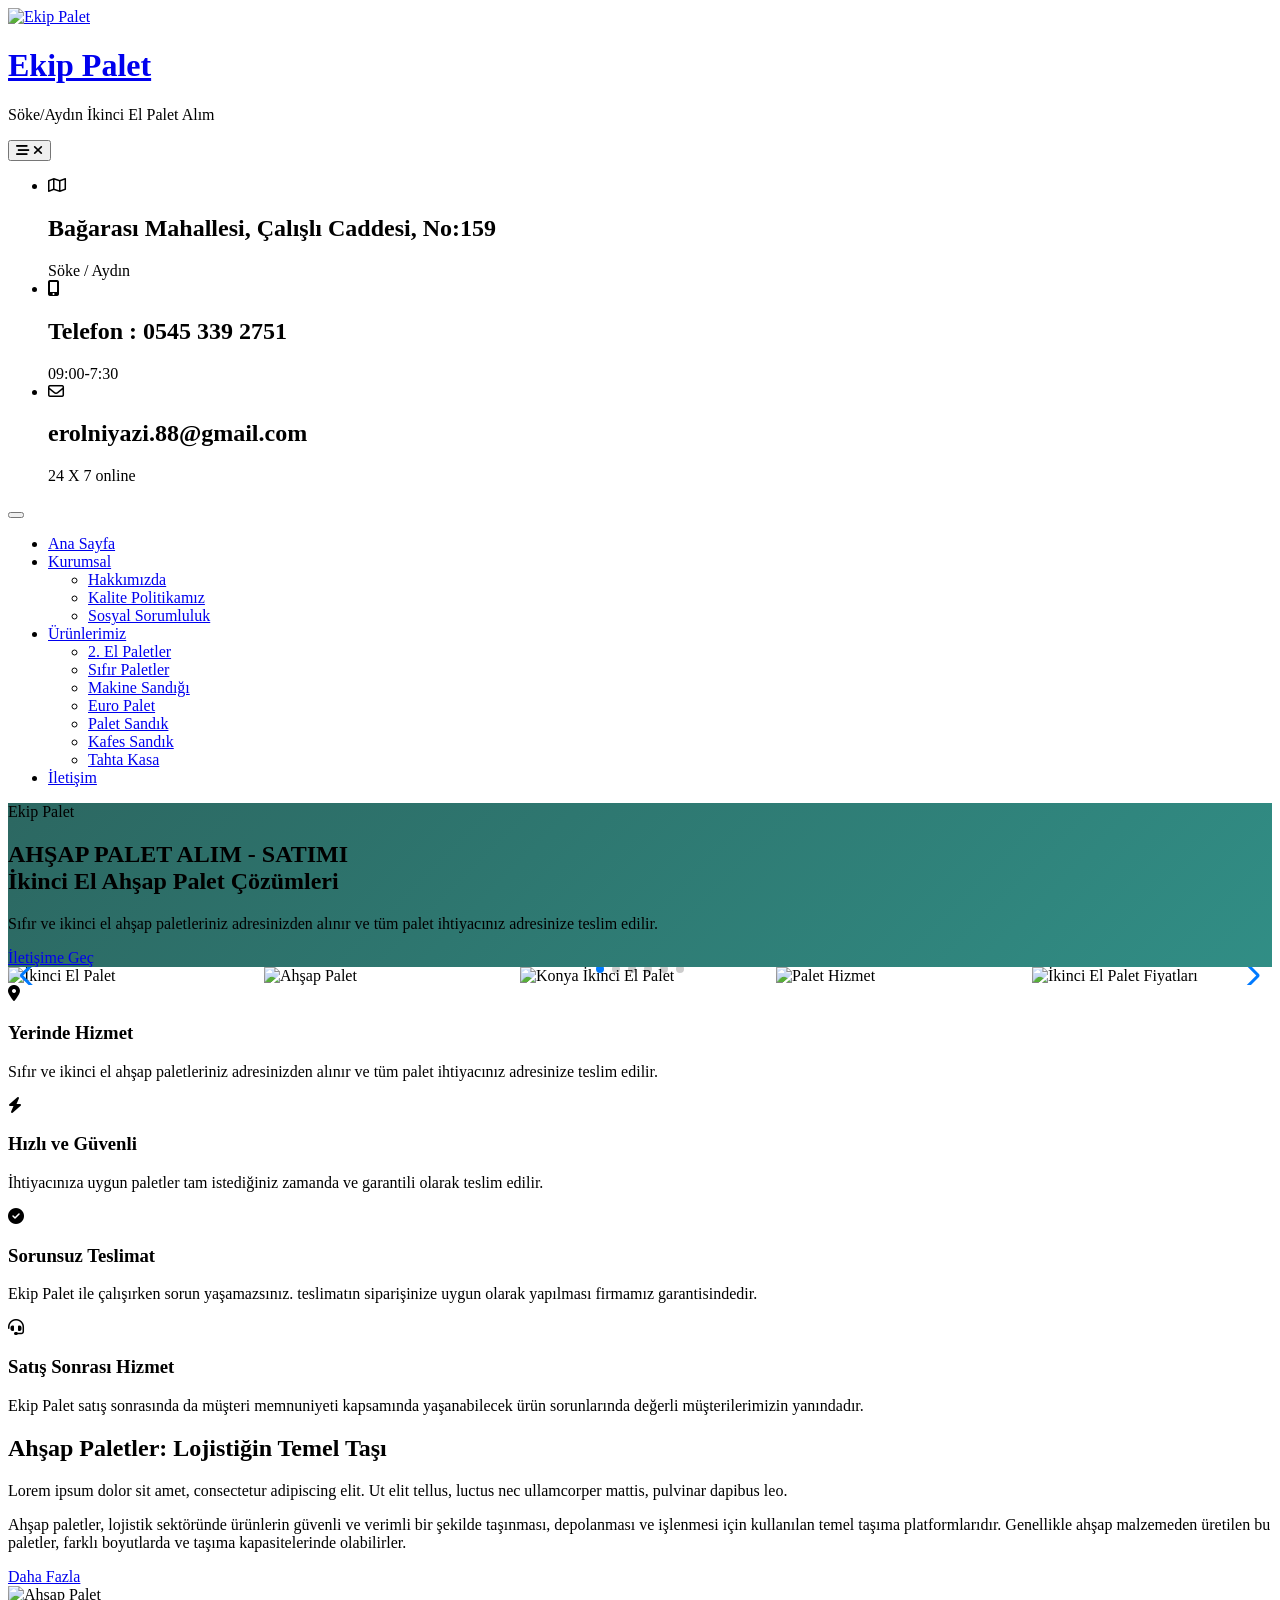
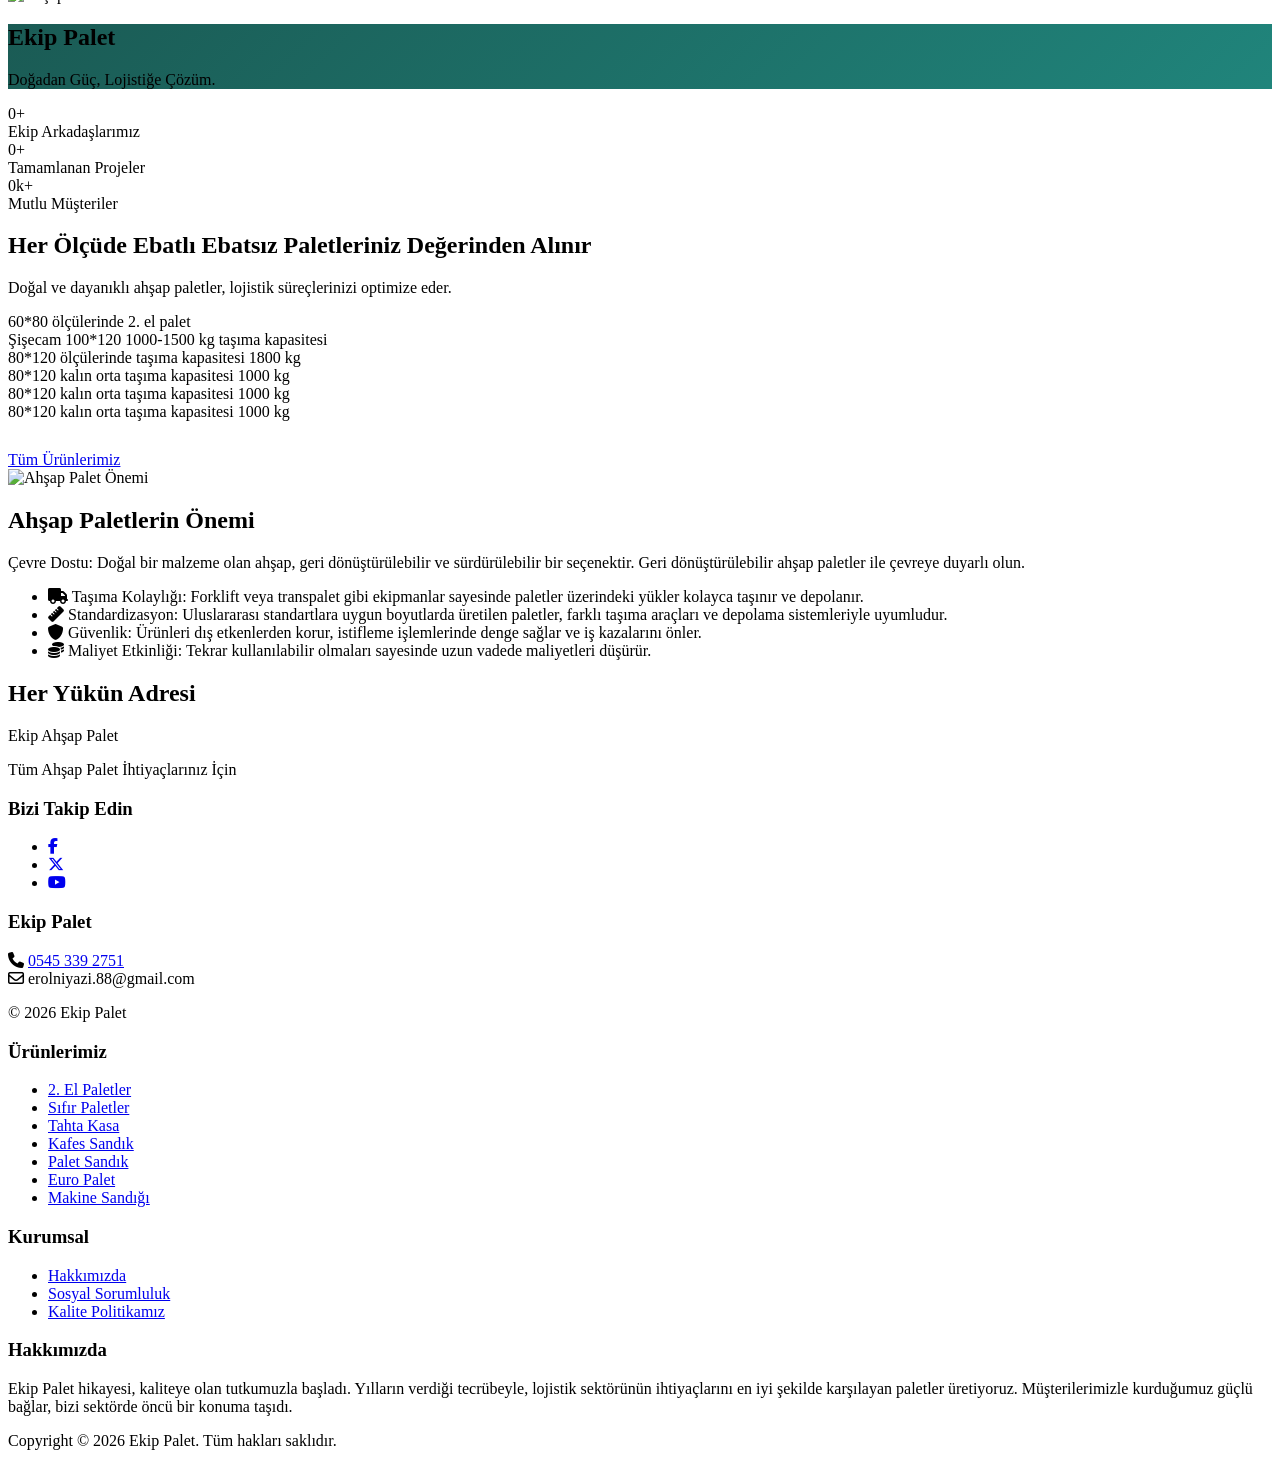
==== index.html @ 58df59f7 "Initial commit - Ekip Palet website" ====
<!DOCTYPE html>
<html lang="tr">
<head>
  <meta charset="UTF-8">
  <meta name="viewport" content="width=device-width, initial-scale=1">
  <base href="/legalpalet/">
  <title>Ahşap Palet Alımı - Ekip Palet</title>
  <meta name="description" content="Ekip Palet AHŞAP PALET ALIM - SATIMI İkinci El Ahşap Palet Çözümleri Yerinde Hizmet Sıfır ve ikinci el ahşap paletleriniz adresinizden alınır ve tüm palet ihtiyacınız adresinize teslim edilir">
  <meta name="keywords" content="palet, ahşap palet, ikinci el palet, palet alım, palet satım, Aydın palet, ekip palet">
  <meta name="robots" content="index, follow">
  <link rel="canonical" href="https://www.legalpalet.com/">
  <meta property="og:locale" content="tr_TR">
  <meta property="og:type" content="website">
  <meta property="og:title" content="Ahşap Palet Alımı - Ekip Palet">
  <meta property="og:description" content="Ekip Palet AHŞAP PALET ALIM - SATIMI İkinci El Ahşap Palet Çözümleri, Söke/Aydın'da sıfır ve ikinci el ahşap palet alım satımı.">
  <meta property="og:url" content="https://www.legalpalet.com/">
  <meta property="og:site_name" content="Ekip Palet">
  <meta property="og:image" content="https://www.legalpalet.com/wp-content/uploads/2024/10/legal-palet-logo.png">
  <meta property="og:image:width" content="514">
  <meta property="og:image:height" content="275">
  <meta name="twitter:card" content="summary_large_image">
  <meta name="twitter:title" content="Ahşap Palet Alımı - Ekip Palet">
  <meta name="twitter:description" content="Söke/Aydın'da ikinci el ve sıfır ahşap palet alım satımı.">
  <meta name="twitter:image" content="https://www.legalpalet.com/wp-content/uploads/2024/10/legal-palet-logo.png">
  <link rel="icon" type="image/png" href="assets/images/cropped-legal-palet-logo-1.png">
  <script type="application/ld+json">
  {
    "@context": "https://schema.org",
    "@type": "WebPage",
    "name": "Ahşap Palet Alımı - Ekip Palet",
    "description": "Ekip Palet AHŞAP PALET ALIM - SATIMI İkinci El Ahşap Palet Çözümleri.",
    "publisher": {
      "@type": "Organization",
      "name": "Ekip Palet",
      "url": "https://www.legalpalet.com",
      "logo": {
        "@type": "ImageObject",
        "url": "https://www.legalpalet.com/wp-content/uploads/2024/10/legal-palet-logo.png"
      }
    }
  }
  </script>
  <link rel="preconnect" href="https://fonts.googleapis.com">
  <link rel="preconnect" href="https://fonts.gstatic.com" crossorigin>
  <link href="https://fonts.googleapis.com/css2?family=Poppins:wght@300;400;500;600;700&display=swap" rel="stylesheet">
  <link rel="stylesheet" href="https://cdnjs.cloudflare.com/ajax/libs/font-awesome/6.5.2/css/all.min.css">
  <link rel="stylesheet" href="https://cdn.jsdelivr.net/npm/swiper@11/swiper-bundle.min.css">
  <link rel="stylesheet" href="assets/css/style.css">
</head>
<body>
<div id="page">

  <header id="masthead">
    <div class="header-top">
      <div class="wrapper">
        <div class="site-branding">
          <div class="site-logo">
            <a href="index.html"><img src="assets/images/legal-palet-logo.png" alt="Ekip Palet"></a>
          </div>
          <div id="site-identity">
            <h1 class="site-title"><a href="index.html">Ekip Palet</a></h1>
            <p class="site-description">Söke/Aydın İkinci El Palet Alım</p>
          </div>
        </div>
        <div class="site-contact-details clear">
          <button type="button" class="top-header-menu-toggle">
            <i class="fa-solid fa-bars-staggered open-icon"></i>
            <i class="fa-solid fa-xmark close-icon"></i>
          </button>
          <ul>
            <li>
              <i class="fa-regular fa-map"></i>
              <div class="list-details">
                <h2>Bağarası Mahallesi, Çalışlı Caddesi, No:159</h2>
                <span>Söke / Aydın</span>
              </div>
            </li>
            <li>
              <i class="fa-solid fa-mobile-screen-button"></i>
              <div class="list-details">
                <h2><a href="tel:05453392751" style="color:inherit;text-decoration:none">Telefon : 0545 339 2751</a></h2>
                <span>09:00-7:30</span>
              </div>
            </li>
            <li>
              <i class="fa-regular fa-envelope"></i>
              <div class="list-details">
                <h2>erolniyazi.88@gmail.com</h2>
                <span>24 X 7 online</span>
              </div>
            </li>
          </ul>
        </div>
      </div>
    </div>
    <div class="header-bottom">
      <div class="wrapper">
        <nav id="site-navigation" class="main-navigation">
          <button type="button" class="menu-toggle"><span></span></button>
          <ul class="nav-menu">
            <li class="current-menu-item"><a href="index.html">Ana Sayfa</a></li>
            <li class="menu-item-has-children"><a href="#">Kurumsal</a>
              <ul class="sub-menu">
                <li><a href="hakkimizda.html">Hakkımızda</a></li>
                <li><a href="kalite-politikamiz.html">Kalite Politikamız</a></li>
                <li><a href="sosyal-sorumluluk.html">Sosyal Sorumluluk</a></li>
              </ul>
            </li>
            <li class="menu-item-has-children"><a href="#">Ürünlerimiz</a>
              <ul class="sub-menu">
                <li><a href="2-el-paletler.html">2. El Paletler</a></li>
                <li><a href="sifir-paletler.html">Sıfır Paletler</a></li>
                <li><a href="makine-sandigi.html">Makine Sandığı</a></li>
                <li><a href="euro-palet.html">Euro Palet</a></li>
                <li><a href="palet-sandik.html">Palet Sandık</a></li>
                <li><a href="kafes-sandik.html">Kafes Sandık</a></li>
                <li><a href="tahta-kasa.html">Tahta Kasa</a></li>
              </ul>
            </li>
            <li><a href="iletisim.html">İletişim</a></li>
          </ul>
        </nav>
      </div>
    </div>
  </header>

  <div id="content" class="site-content">

    <!-- HERO -->
    <section class="hero-section" style="background:linear-gradient(135deg, rgba(7,77,70,0.85), rgba(13,122,112,0.85)), url(assets/images/asasa.jpeg) center/cover no-repeat">
      <div class="wrapper">
        <p class="hero-subtitle">Ekip Palet</p>
        <h1 class="hero-title">AHŞAP PALET ALIM - SATIMI<br>İkinci El Ahşap Palet Çözümleri</h1>
        <p class="hero-desc">Sıfır ve ikinci el ahşap paletleriniz adresinizden alınır ve tüm palet ihtiyacınız adresinize teslim edilir.</p>
        <a href="iletisim.html" class="btn">İletişime Geç</a>
      </div>
    </section>

    <!-- PRODUCT SLIDER -->
    <section class="product-slider-section">
      <div class="wrapper">
        <div class="swiper product-swiper">
          <div class="swiper-wrapper">
            <div class="swiper-slide"><img src="assets/images/ikinci-el-palet-nedir-1-removebg-preview.png" alt="İkinci El Palet"></div>
            <div class="swiper-slide"><img src="assets/images/images-removebg-preview.png" alt="Ahşap Palet"></div>
            <div class="swiper-slide"><img src="assets/images/konya-ikinci-el-palet-removebg-preview-300x240.png" alt="Konya İkinci El Palet"></div>
            <div class="swiper-slide"><img src="assets/images/services_banner_2255129358-removebg-preview-300x200.png" alt="Palet Hizmet"></div>
            <div class="swiper-slide"><img src="assets/images/ikinci-el-palet-fiyatlari-izmir-removebg-preview-300x246.png" alt="İkinci El Palet Fiyatları"></div>
            <div class="swiper-slide"><img src="assets/images/unnamed-removebg-preview-300x183.png" alt="Palet"></div>
          </div>
          <div class="swiper-button-next"></div>
          <div class="swiper-button-prev"></div>
          <div class="swiper-pagination"></div>
        </div>
      </div>
    </section>

    <!-- FEATURES -->
    <section class="features">
      <div class="wrapper">
        <div class="grid">
          <div class="feature-card">
            <div class="icon"><i class="fa-solid fa-location-dot"></i></div>
            <h3>Yerinde Hizmet</h3>
            <p>Sıfır ve ikinci el ahşap paletleriniz adresinizden alınır ve tüm palet ihtiyacınız adresinize teslim edilir.</p>
          </div>
          <div class="feature-card">
            <div class="icon"><i class="fa-solid fa-bolt"></i></div>
            <h3>Hızlı ve Güvenli</h3>
            <p>İhtiyacınıza uygun paletler tam istediğiniz zamanda ve garantili olarak teslim edilir.</p>
          </div>
          <div class="feature-card">
            <div class="icon"><i class="fa-solid fa-circle-check"></i></div>
            <h3>Sorunsuz Teslimat</h3>
            <p>Ekip Palet ile çalışırken sorun yaşamazsınız. teslimatın siparişinize uygun olarak yapılması firmamız garantisindedir.</p>
          </div>
          <div class="feature-card">
            <div class="icon"><i class="fa-solid fa-headset"></i></div>
            <h3>Satış Sonrası Hizmet</h3>
            <p>Ekip Palet satış sonrasında da müşteri memnuniyeti kapsamında yaşanabilecek ürün sorunlarında değerli müşterilerimizin yanındadır.</p>
          </div>
        </div>
      </div>
    </section>

    <!-- ABOUT -->
    <section class="about-section">
      <div class="wrapper">
        <div class="flex">
          <div class="col">
            <h2>Ahşap Paletler: <span>Lojistiğin Temel Taşı</span></h2>
            <p>Lorem ipsum dolor sit amet, consectetur adipiscing elit. Ut elit tellus, luctus nec ullamcorper mattis, pulvinar dapibus leo.</p>
            <p>Ahşap paletler, lojistik sektöründe ürünlerin güvenli ve verimli bir şekilde taşınması, depolanması ve işlenmesi için kullanılan temel taşıma platformlarıdır. Genellikle ahşap malzemeden üretilen bu paletler, farklı boyutlarda ve taşıma kapasitelerinde olabilirler.</p>
            <a href="hakkimizda.html" class="btn">Daha Fazla</a>
          </div>
          <div class="col">
            <img src="assets/images/ikinci-el-palet-nedir-1-removebg-preview.png" alt="Ahşap Palet">
          </div>
        </div>
      </div>
    </section>

    <!-- TAGLINE -->
    <section class="tagline-section" style="background:linear-gradient(135deg, rgba(7,77,70,0.92), rgba(13,122,112,0.92)), url(assets/images/WhatsApp-Gorsel-2024-10-21-saat-13.56.43_0968b7d4.jpg) center/cover no-repeat;background-blend-mode:overlay">
      <div class="wrapper">
        <h2>Ekip Palet</h2>
        <p>Doğadan Güç, Lojistiğe Çözüm.</p>
      </div>
    </section>

    <!-- COUNTERS -->
    <section class="counters">
      <div class="wrapper">
        <div class="grid">
          <div class="counter-item">
            <div class="number"><span class="counter-number" data-target="50" data-suffix="+">0+</span></div>
            <div class="label">Ekip Arkadaşlarımız</div>
          </div>
          <div class="counter-item">
            <div class="number"><span class="counter-number" data-target="500" data-suffix="+">0+</span></div>
            <div class="label">Tamamlanan Projeler</div>
          </div>
          <div class="counter-item">
            <div class="number"><span class="counter-number" data-target="10" data-suffix="k+">0k+</span></div>
            <div class="label">Mutlu Müşteriler</div>
          </div>
        </div>
      </div>
    </section>

    <!-- PRODUCTS -->
    <section class="products-section">
      <div class="wrapper">
        <h2>Her Ölçüde Ebatlı Ebatsız Paletleriniz Değerinden Alınır</h2>
        <p class="subtitle">Doğal ve dayanıklı ahşap paletler, lojistik süreçlerinizi optimize eder.</p>
        <div class="image-accordion">
          <div class="accordion-item active" style="background-image:url(assets/images/palet-5.jpg)" onclick="accordionClick(this)">
            <div class="overlay"></div>
            <div class="title">60*80 ölçülerinde 2. el palet</div>
          </div>
          <div class="accordion-item" style="background-image:url(assets/images/palet-2.jpg)" onclick="accordionClick(this)">
            <div class="overlay"></div>
            <div class="title">Şişecam 100*120 1000-1500 kg taşıma kapasitesi</div>
          </div>
          <div class="accordion-item" style="background-image:url(assets/images/palet-7.jpg)" onclick="accordionClick(this)">
            <div class="overlay"></div>
            <div class="title">80*120 ölçülerinde taşıma kapasitesi 1800 kg</div>
          </div>
        </div>
        <div class="image-accordion">
          <div class="accordion-item active" style="background-image:url(assets/images/palet-4.jpg)" onclick="accordionClick(this)">
            <div class="overlay"></div>
            <div class="title">80*120 kalın orta taşıma kapasitesi 1000 kg</div>
          </div>
          <div class="accordion-item" style="background-image:url(assets/images/palet-3.jpg)" onclick="accordionClick(this)">
            <div class="overlay"></div>
            <div class="title">80*120 kalın orta taşıma kapasitesi 1000 kg</div>
          </div>
          <div class="accordion-item" style="background-image:url(assets/images/palet-5.jpg)" onclick="accordionClick(this)">
            <div class="overlay"></div>
            <div class="title">80*120 kalın orta taşıma kapasitesi 1000 kg</div>
          </div>
        </div>
        <div class="image-accordion">
          <div class="accordion-item active" style="background-image:url(assets/images/palet-13.jpg)" onclick="accordionClick(this)">
            <div class="overlay"></div>
            <div class="title"></div>
          </div>
        </div>
        <div class="image-accordion">
          <div class="accordion-item active" style="background-image:url(assets/images/palet-9.jpg)" onclick="accordionClick(this)">
            <div class="overlay"></div>
            <div class="title"></div>
          </div>
        </div>
        <div class="image-accordion">
          <div class="accordion-item active" style="background-image:url(assets/images/palet-11.jpg)" onclick="accordionClick(this)">
            <div class="overlay"></div>
            <div class="title"></div>
          </div>
        </div>
        <div class="image-accordion">
          <div class="accordion-item active" style="background-image:url(assets/images/palet-8.jpg)" onclick="accordionClick(this)">
            <div class="overlay"></div>
            <div class="title"></div>
          </div>
        </div>
        <div class="more-link" style="margin-top:30px"><a href="2-el-paletler.html" class="btn">Tüm Ürünlerimiz</a></div>
      </div>
    </section>

    <!-- IMPORTANCE -->
    <section class="importance">
      <div class="wrapper">
        <div class="flex">
          <div class="col">
            <img src="assets/images/images-removebg-preview.png" alt="Ahşap Palet Önemi">
          </div>
          <div class="col">
            <h2>Ahşap Paletlerin Önemi</h2>
            <p>Çevre Dostu: Doğal bir malzeme olan ahşap, geri dönüştürülebilir ve sürdürülebilir bir seçenektir. Geri dönüştürülebilir ahşap paletler ile çevreye duyarlı olun.</p>
            <ul>
              <li><i class="fa-solid fa-truck"></i> Taşıma Kolaylığı: Forklift veya transpalet gibi ekipmanlar sayesinde paletler üzerindeki yükler kolayca taşınır ve depolanır.</li>
              <li><i class="fa-solid fa-ruler"></i> Standardizasyon: Uluslararası standartlara uygun boyutlarda üretilen paletler, farklı taşıma araçları ve depolama sistemleriyle uyumludur.</li>
              <li><i class="fa-solid fa-shield"></i> Güvenlik: Ürünleri dış etkenlerden korur, istifleme işlemlerinde denge sağlar ve iş kazalarını önler.</li>
              <li><i class="fa-solid fa-coins"></i> Maliyet Etkinliği: Tekrar kullanılabilir olmaları sayesinde uzun vadede maliyetleri düşürür.</li>
            </ul>
          </div>
        </div>
      </div>
    </section>

    <!-- CTA -->
    <section class="cta-section">
      <div class="wrapper">
        <h2>Her Yükün Adresi</h2>
        <p>Ekip Ahşap Palet</p>
        <p>Tüm Ahşap Palet İhtiyaçlarınız İçin</p>
      </div>
    </section>

    <!-- SOCIAL -->
    <section class="social-section">
      <div class="wrapper">
        <h3>Bizi Takip Edin</h3>
        <ul class="social-icons">
          <li><a href="https://www.facebook.com" target="_blank" rel="noopener"><i class="fa-brands fa-facebook-f"></i></a></li>
          <li><a href="https://www.twitter.com" target="_blank" rel="noopener"><i class="fa-brands fa-x-twitter"></i></a></li>
          <li><a href="https://www.youtube.com" target="_blank" rel="noopener"><i class="fa-brands fa-youtube"></i></a></li>
        </ul>
      </div>
    </section>

  </div>

  <footer class="site-footer">
    <div class="footer-widgets">
      <div class="wrapper">
        <div class="grid">
          <div class="footer-widget">
            <h3>Ekip Palet</h3>
            <div class="contact-item"><i class="fa-solid fa-phone"></i> <a href="tel:05453392751"><span>0545 339 2751</span></a></div>
            <div class="contact-item"><i class="fa-regular fa-envelope"></i> <span>erolniyazi.88@gmail.com</span></div>
            <p>&copy; 2026 Ekip Palet</p>
          </div>
          <div class="footer-widget">
            <h3>Ürünlerimiz</h3>
            <ul>
              <li><a href="2-el-paletler.html">2. El Paletler</a></li>
              <li><a href="sifir-paletler.html">Sıfır Paletler</a></li>
              <li><a href="tahta-kasa.html">Tahta Kasa</a></li>
              <li><a href="kafes-sandik.html">Kafes Sandık</a></li>
              <li><a href="palet-sandik.html">Palet Sandık</a></li>
              <li><a href="euro-palet.html">Euro Palet</a></li>
              <li><a href="makine-sandigi.html">Makine Sandığı</a></li>
            </ul>
          </div>
          <div class="footer-widget">
            <h3>Kurumsal</h3>
            <ul>
              <li><a href="hakkimizda.html">Hakkımızda</a></li>
              <li><a href="sosyal-sorumluluk.html">Sosyal Sorumluluk</a></li>
              <li><a href="kalite-politikamiz.html">Kalite Politikamız</a></li>
            </ul>
          </div>
          <div class="footer-widget">
            <h3>Hakkımızda</h3>
            <p>Ekip Palet hikayesi, kaliteye olan tutkumuzla başladı. Yılların verdiği tecrübeyle, lojistik sektörünün ihtiyaçlarını en iyi şekilde karşılayan paletler üretiyoruz. Müşterilerimizle kurduğumuz güçlü bağlar, bizi sektörde öncü bir konuma taşıdı.</p>
          </div>
        </div>
      </div>
    </div>
    <div class="site-info">
      <div class="wrapper">
        Copyright &copy; 2026 Ekip Palet. Tüm hakları saklıdır.
      </div>
    </div>
  </footer>

</div>
<script src="assets/js/main.js"></script>
<script src="https://cdn.jsdelivr.net/npm/swiper@11/swiper-bundle.min.js"></script>
<script>document.addEventListener('DOMContentLoaded',function(){new Swiper('.product-swiper',{slidesPerView:2,spaceBetween:16,loop:true,autoplay:{delay:3000,disableOnInteraction:false,stopOnLastSlide:false},speed:600,pagination:{el:'.swiper-pagination',clickable:true},navigation:{nextEl:'.swiper-button-next',prevEl:'.swiper-button-prev'},breakpoints:{640:{slidesPerView:4},1024:{slidesPerView:5}}})});</script>
</body>
</html>
---- assets/css/style.css ----
*{margin:0;padding:0;box-sizing:border-box}
html{font-family:sans-serif;-webkit-text-size-adjust:100%;-ms-text-size-adjust:100%}
body{margin:0;font-family:'Poppins',sans-serif;font-weight:400;background:#fff;overflow-x:hidden;color:#6f7380;font-size:14px;line-height:26px;word-wrap:break-word}
#page{overflow-x:hidden}
a{color:#F8BB23;text-decoration:underline;background-color:transparent}
a:hover,a:focus,a:active{color:#000}
img{max-width:100%;height:auto;vertical-align:middle;border:0}
h1,h2,h3,h4,h5,h6{clear:both;color:#000;margin:16px 0;line-height:1.3;font-weight:400;font-family:'Poppins',sans-serif}
h1{font-size:52px}h2{font-size:42px}h3{font-size:26px}h4{font-size:20px}h5{font-size:18px}h6{font-size:14px}
p{margin:0 0 1em}p:last-child{margin-bottom:0}
ul,ol{margin:0;padding-left:1.5em}
li>ul,li>ol{margin-bottom:0;margin-left:.5em}
button,input[type="button"],input[type="reset"],input[type="submit"]{color:#fff;display:inline-block;font-weight:bold;padding:9px 25px;position:relative;background-color:#F8BB23;border:2px solid #F8BB23;border-radius:3px;transition:all .3s ease-in-out;cursor:pointer}
button:hover,input[type="button"]:hover,input[type="reset"]:hover,input[type="submit"]:hover{color:#fff;background-color:#000;border-color:#000}
.wrapper{width:100%;max-width:1200px;margin:0 auto;padding-left:20px;padding-right:20px}
.clear:before,.clear:after,.wrapper:before,.wrapper:after{content:"";display:table;table-layout:fixed}
.clear:after,.wrapper:after{clear:both}
.btn{color:#fff;display:inline-block;font-weight:bold;padding:9px 25px;position:relative;background-color:#F8BB23;border:2px solid #F8BB23;border-radius:3px;transition:all .3s ease-in-out;text-decoration:none}
.btn:hover,.btn:focus{color:#fff;background-color:#000;border-color:#000}
.section-header{text-align:center;max-width:700px;margin:0 auto 50px}
.section-title{margin-bottom:0;color:#F8BB23;font-weight:bold;font-size:32px;position:relative;display:inline-block}
.section-subtitle{font-size:14px;color:#F8BB23;font-weight:bold;margin:0}

/* HEADER */
#masthead{position:relative;z-index:3000;background-color:#fff;transition:all .3s ease-in-out}
#masthead .header-top{padding:20px 0}
#masthead .site-branding{display:flex;align-items:center;min-height:67px}
.site-logo,#site-identity{display:inline-block;vertical-align:middle}
.site-logo a{display:block;margin-right:15px}
.site-logo img{max-height:60px;width:auto}
.site-title{font-size:26px;margin:0;font-weight:600;line-height:1.3}
.site-title a{color:#F8BB23;text-decoration:none}
.site-title a:hover,.site-title a:focus{color:#000}
.site-description{margin:0;color:#000}
#masthead a{text-decoration:none}
#masthead .site-contact-details ul{padding:25px;list-style:none;box-shadow:0 0 20px rgba(0,0,0,.06);margin-top:25px;display:none}
#masthead .site-contact-details.active ul{display:block}
#masthead .site-contact-details li{margin-bottom:15px;display:flex;align-items:center}
#masthead .site-contact-details li:last-child{margin-bottom:0}
#masthead .site-contact-details i{color:#666;font-size:30px;margin-right:15px;width:30px;text-align:center}
#masthead .site-contact-details h2{color:#666;font-size:14px;font-weight:600;margin:0}
#masthead .site-contact-details span{font-size:12px;color:#6f7380}
#masthead .top-header-menu-toggle{background-color:transparent;border-color:transparent;padding:10px 15px;position:absolute;top:25px;right:25px}
#masthead .top-header-menu-toggle i{margin-right:0}
#masthead .site-contact-details.active .top-header-menu-toggle .open-icon,
#masthead .top-header-menu-toggle .close-icon{display:none}
#masthead .site-contact-details.active .top-header-menu-toggle .close-icon{display:block;font-size:26px}
#masthead .header-bottom{background-color:#0D7A70}
.main-navigation{display:block;position:relative}
.main-navigation ul{display:flex;list-style:none;margin:0;padding:0}
.main-navigation ul.nav-menu{background-color:#0D7A70}
.main-navigation li{position:relative}
.main-navigation a{color:#fff;display:block;font-weight:600;padding:15px 20px;text-decoration:none}
.main-navigation ul.nav-menu>li:hover>a,.main-navigation ul.nav-menu>li.focus>a{color:#F8BB23}
.main-navigation ul.nav-menu .current_page_item>a,
.main-navigation ul.nav-menu .current-menu-item>a,
.main-navigation ul.nav-menu .current_page_ancestor>a,
.main-navigation ul.nav-menu .current-menu-ancestor>a{color:#F8BB23}
.main-navigation ul ul{display:none;position:absolute;top:100%;left:0;z-index:99999;background-color:#0D7A70;min-width:225px}
.main-navigation ul li:hover>ul,.main-navigation ul li.focus>ul{display:block}
.main-navigation ul ul li{width:100%}
.main-navigation ul ul a{padding:10px 15px;font-weight:400;width:225px}
.main-navigation ul ul ul{left:100%;top:0}
.menu-item-has-children>a:after{content:"\f078";font-family:"Font Awesome 5 Free";font-weight:900;margin-left:8px;font-size:10px}
.menu-toggle{display:none}

/* HERO */
.hero-section{background:linear-gradient(135deg,#074D46,#0D7A70);padding:100px 0;text-align:center;position:relative;overflow:hidden}
.hero-section:before{content:'';position:absolute;top:0;left:0;right:0;bottom:0;background:url('data:image/svg+xml,<svg xmlns="http://www.w3.org/2000/svg" viewBox="0 0 1440 320"><path fill="rgba(255,255,255,0.03)" d="M0,96L48,112C96,128,192,160,288,186.7C384,213,480,235,576,213.3C672,192,768,128,864,128C960,128,1056,192,1152,208C1248,224,1344,192,1392,176L1440,160L1440,320L1392,320C1344,320,1248,320,1152,320C1056,320,960,320,864,320C768,320,672,320,576,320C480,320,384,320,288,320C192,320,96,320,48,320L0,320Z"/></svg>') no-repeat bottom;background-size:cover;opacity:.5}
.hero-section .wrapper{position:relative;z-index:1}
.hero-title{font-size:48px;color:#fff;font-weight:700;margin-bottom:15px;line-height:1.2}
.hero-subtitle{font-size:18px;color:#F8BB23;font-weight:600;margin-bottom:20px;text-transform:uppercase;letter-spacing:2px}
.hero-desc{color:#cbd5e1;font-size:16px;max-width:700px;margin:0 auto 30px}

/* FEATURES */
.features{padding:80px 0;background:#fff}
.features .grid{display:grid;grid-template-columns:repeat(4,1fr);gap:25px}
.feature-card{text-align:center;padding:35px 20px;border-radius:8px;transition:all .3s;border:1px solid #eee}
.feature-card:hover{box-shadow:0 10px 40px rgba(0,0,0,.08);border-color:#F8BB23;transform:translateY(-5px)}
.feature-card .icon{width:70px;height:70px;line-height:70px;border-radius:50%;background:#FFF3D6;color:#F8BB23;font-size:28px;margin:0 auto 18px}
.feature-card h3{font-size:18px;font-weight:600;color:#0D7A70;margin:0 0 8px}
.feature-card p{font-size:14px;color:#6f7380;margin:0}

/* ABOUT SECTION */
.about-section{padding:80px 0;background:#f8fafc}
.about-section .flex{display:flex;align-items:center;gap:50px}
.about-section .flex .col{flex:1}
.about-section h2{font-size:36px;font-weight:700;color:#0D7A70;margin:0 0 15px}
.about-section h2 span{color:#F8BB23}
.about-section p{color:#6f7380;margin-bottom:15px;font-size:15px}

/* TAGLINE */
.tagline-section{background:#0D7A70;padding:60px 0;text-align:center}
.tagline-section h2{color:#fff;font-size:36px;font-weight:700;margin:0 0 10px}
.tagline-section p{color:#F8BB23;font-size:16px;margin:0}

/* COUNTERS */
.counters{padding:80px 0;background:#fff}
.counters .grid{display:grid;grid-template-columns:repeat(3,1fr);gap:30px;text-align:center}
.counter-item .number{font-size:48px;font-weight:700;color:#F8BB23}
.counter-item .label{font-size:16px;color:#0D7A70;font-weight:600;margin-top:5px}

/* PRODUCTS */
.products-section{padding:80px 0;background:#f8fafc}
.products-section h2{text-align:center;font-size:36px;font-weight:700;color:#0D7A70;margin:0 0 8px}
.products-section .subtitle{text-align:center;color:#6f7380;margin-bottom:40px}
.product-grid{display:grid;grid-template-columns:repeat(auto-fill,minmax(250px,1fr));gap:20px}
.product-card{background:#fff;border-radius:8px;overflow:hidden;border:1px solid #eee;transition:all .3s}
.product-card:hover{box-shadow:0 10px 40px rgba(0,0,0,.08);border-color:#F8BB23;transform:translateY(-3px)}
.product-card .img-wrap{height:200px;display:flex;align-items:center;justify-content:center;padding:20px;background:#fff}
.product-card .img-wrap img{max-height:160px;object-fit:contain}
.product-card .info{padding:15px 20px 20px;text-align:center;border-top:1px solid #f0f0f0}
.product-card .info h3{font-size:15px;font-weight:600;color:#0D7A70;margin:0 0 4px}
.product-card .info p{font-size:13px;color:#6f7380;margin:0}
.products-section .more-link{text-align:center;margin-top:30px}

/* IMPORTANCE */
.importance{padding:80px 0;background:#fff}
.importance .flex{display:flex;align-items:center;gap:50px}
.importance .flex .col{flex:1}
.importance h2{font-size:36px;font-weight:700;color:#0D7A70;margin:0 0 15px}
.importance ul{list-style:none;padding:0}
.importance ul li{padding:10px 0;display:flex;align-items:center;gap:12px;border-bottom:1px solid #f0f0f0;color:#6f7380}
.importance ul li:last-child{border-bottom:none}
.importance ul li i{color:#F8BB23;font-size:18px;width:24px;text-align:center}

/* CTA */
.cta-section{background:linear-gradient(135deg,#0D7A70,#074D46);padding:80px 0;text-align:center}
.cta-section h2{color:#fff;font-size:36px;font-weight:700;margin:0 0 10px}
.cta-section p{color:#cbd5e1;font-size:16px;margin:0 0 25px}
.cta-section .btn{font-size:16px;padding:14px 40px}

/* PAGE HEADER */
.page-header-section{background:linear-gradient(135deg,#074D46,#0D7A70);padding:60px 0;text-align:center}
.page-header-section h1{color:#fff;font-size:36px;font-weight:700;margin:0 0 8px}
.page-header-section .breadcrumb{color:#F8BB23;font-size:14px}

/* PAGE CONTENT */
.page-content-section{padding:60px 0}
.page-content-section h2{font-size:28px;font-weight:600;color:#0D7A70;margin:30px 0 15px}
.page-content-section p{color:#6f7380;margin-bottom:15px;font-size:15px}
.page-content-section h3{font-size:20px;font-weight:600;color:#0D7A70;margin:25px 0 10px}
.page-content-section ul{padding-left:20px;margin-bottom:15px}
.page-content-section ul li{color:#6f7380;margin-bottom:6px;font-size:15px}
.page-content-section .info-card{background:#f8fafc;border:1px solid #eee;border-radius:8px;padding:25px;margin-bottom:20px}
.page-content-section .info-card h3{color:#0D7A70;font-size:18px;font-weight:600;margin:0 0 8px}
.page-content-section .info-card p{margin:0}

/* CONTACT */
.contact-info-grid{display:grid;grid-template-columns:repeat(auto-fit,minmax(280px,1fr));gap:25px;margin-bottom:40px}
.contact-card{text-align:center;padding:35px 20px;background:#f8fafc;border:1px solid #eee;border-radius:8px;transition:all .3s}
.contact-card:hover{box-shadow:0 10px 40px rgba(0,0,0,.08);border-color:#F8BB23}
.contact-card .icon{width:60px;height:60px;line-height:60px;border-radius:50%;background:#FFF3D6;color:#F8BB23;font-size:24px;margin:0 auto 15px}
.contact-card h3{font-size:16px;font-weight:600;color:#0D7A70;margin:0 0 5px}
.contact-card p{color:#6f7380;margin:0;font-size:14px}

.social-section{text-align:center;padding:40px 0;border-top:1px solid #eee}
.social-section h3{font-size:20px;font-weight:600;color:#0D7A70;margin:0 0 15px}
.social-icons{list-style:none;padding:0;margin:0;display:flex;justify-content:center;gap:10px}
.social-icons li{width:45px;height:45px}
.social-icons li a{display:flex;align-items:center;justify-content:center;width:45px;height:45px;border-radius:50%;background:#f0f0f0;color:#0D7A70;font-size:18px;text-decoration:none;transition:all .3s}
.social-icons li a:hover{background:#F8BB23;color:#fff}

/* EMPTY PRODUCT PAGE */
.empty-products{display:grid;grid-template-columns:repeat(auto-fill,minmax(220px,1fr));gap:20px}
.product-info-card{background:#fff;border:1px solid #eee;border-radius:8px;padding:25px;text-align:center;transition:all .3s}
.product-info-card:hover{box-shadow:0 10px 40px rgba(0,0,0,.08);border-color:#F8BB23}
.product-info-card .icon{font-size:40px;color:#F8BB23;margin-bottom:12px}
.product-info-card h3{font-size:16px;font-weight:600;color:#0D7A70;margin:0 0 6px}
.product-info-card p{font-size:14px;color:#6f7380;margin:0}

/* FOOTER */
.site-footer{background:#0D7A70;color:#aaa;font-size:14px;line-height:1.8}
.footer-widgets{padding:60px 0;border-bottom:1px solid rgba(255,255,255,.1)}
.footer-widgets .grid{display:grid;grid-template-columns:repeat(4,1fr);gap:30px}
.footer-widget h3{color:#fff;font-size:22px;font-weight:600;margin:0 0 20px}
.footer-widget p{color:#aaa;margin-bottom:10px;font-size:14px;line-height:1.8}
.footer-widget ul{list-style:none;padding:0;margin:0}
.footer-widget ul li{padding:5px 0}
.footer-widget ul li a{color:#aaa;text-decoration:none;transition:color .3s}
.footer-widget ul li a:hover{color:#F8BB23}
.footer-widget .contact-item{display:flex;align-items:center;gap:10px;margin-bottom:10px}
.footer-widget .contact-item i{color:#F8BB23;font-size:16px;width:20px}
.footer-widget .contact-item span{color:#aaa;font-size:14px}
.site-info{text-align:center;padding:20px;color:#6f7380;font-size:13px}
.site-info a{color:#aaa;text-decoration:none}
.site-info a:hover{color:#F8BB23}

/* RESPONSIVE */
@media(max-width:1024px){
  .features .grid{grid-template-columns:repeat(2,1fr)}
  .about-section .flex{flex-direction:column}
  .importance .flex{flex-direction:column}
  .footer-widgets .grid{grid-template-columns:repeat(2,1fr)}
  .counters .grid{grid-template-columns:repeat(2,1fr)}
}
/* GALLERY */
.gallery-grid{margin:-4px;display:flex;flex-wrap:wrap}
.gallery-grid .gallery-item{display:inline-block;text-align:center;vertical-align:top;padding:4px}
.gallery-columns-4 .gallery-item{width:25%}
.gallery-grid .gallery-icon{line-height:0}
.gallery-grid .gallery-icon img{width:100%;height:auto;object-fit:cover;aspect-ratio:9/16;border-radius:4px;transition:opacity .3s}
.gallery-grid .gallery-icon img:hover{opacity:.85}
@media(max-width:768px){.gallery-columns-4 .gallery-item{width:50%}}
@media(max-width:480px){.gallery-columns-4 .gallery-item{width:100%}}

/* IMAGE ACCORDION */
.image-accordion{display:flex;gap:6px;height:400px;margin-bottom:6px}
.image-accordion .accordion-item{flex:1;cursor:pointer;border-radius:8px;overflow:hidden;position:relative;background-size:cover;background-position:center;transition:flex .5s ease;border:1px solid #eee}
.image-accordion .accordion-item.active{flex:4}
.image-accordion .accordion-item .overlay{position:absolute;inset:0;background:linear-gradient(transparent 60%,rgba(0,0,0,.7));opacity:0;transition:opacity .4s}
.image-accordion .accordion-item.active .overlay{opacity:1}
.image-accordion .accordion-item .title{position:absolute;bottom:0;left:0;right:0;padding:15px;color:#fff;font-size:13px;font-weight:600;text-shadow:0 1px 4px rgba(0,0,0,.5);opacity:0;transform:translateY(10px);transition:all .4s;z-index:2;text-align:center}
.image-accordion .accordion-item.active .title{opacity:1;transform:translateY(0)}
@media(max-width:768px){.image-accordion{height:250px}.image-accordion .accordion-item .title{font-size:11px;padding:10px}}

@media(max-width:768px){
  .menu-toggle{display:block;height:80px;position:relative;background-color:transparent;min-width:80px;border:none;margin-left:-15px;border-radius:0;padding:0}
  .menu-toggle:hover,.menu-toggle:focus{background-color:#F8BB23}
  .menu-toggle span{position:absolute;top:50%;left:0;display:block;width:35px;height:4px;background-color:#fff;font-size:0;right:0;margin:0 auto;transition:background-color .3s}
  .menu-toggle span:before,.menu-toggle span:after{content:'';position:absolute;left:0;width:100%;height:100%;background:#fff;transition:transform .3s}
  .menu-toggle span:before{transform:translateY(-250%)}
  .menu-toggle span:after{transform:translateY(250%)}
  .menu-toggle.active span{background-color:transparent}
  .menu-toggle.active span:before{transform:translateY(0) rotate(45deg)}
  .menu-toggle.active span:after{transform:translateY(0) rotate(-45deg)}
  .main-navigation ul.nav-menu{display:none;flex-direction:column;position:absolute;top:100%;left:0;width:100%;background:#0D7A70;z-index:999}
  .main-navigation ul.nav-menu.open{display:flex}
  .main-navigation ul ul{position:static;display:none;padding-left:20px}
  .main-navigation ul li:hover>ul,.main-navigation ul li.focus>ul{display:none}
  .main-navigation ul li.open>ul{display:block}
  .main-navigation ul ul a{width:100%}
  .main-navigation ul ul ul{left:0}
  .features .grid{grid-template-columns:1fr}
  .footer-widgets .grid{grid-template-columns:1fr}
  .counters .grid{grid-template-columns:1fr}
  .hero-title{font-size:28px}
  h1{font-size:32px}h2{font-size:26px}
  .product-grid{grid-template-columns:repeat(2,1fr)}
}
.product-slider-section{padding:40px 0;background:#fff}
.product-slider-section .swiper{overflow:hidden;padding:10px 0 50px}
.product-slider-section .swiper-slide{display:flex;align-items:center;justify-content:center;height:160px;background:#f8fafc;border:1px solid #eee;border-radius:8px;padding:20px}
.product-slider-section .swiper-slide img{max-height:120px;width:auto;object-fit:contain;transition:transform .3s}
.product-slider-section .swiper-slide:hover img{transform:scale(1.08)}
.product-slider-section .swiper-button-next,
.product-slider-section .swiper-button-prev{color:#F8BB23;background:rgba(255,255,255,.9);width:40px;height:40px;border-radius:50%;box-shadow:0 2px 10px rgba(0,0,0,.1)}
.product-slider-section .swiper-button-next:after,
.product-slider-section .swiper-button-prev:after{font-size:16px}
.product-slider-section .swiper-pagination-bullet-active{background:#F8BB23}
@media(max-width:480px){
  .product-slider-section .swiper-slide{height:120px}
  .product-slider-section .swiper-slide img{max-height:80px}
}
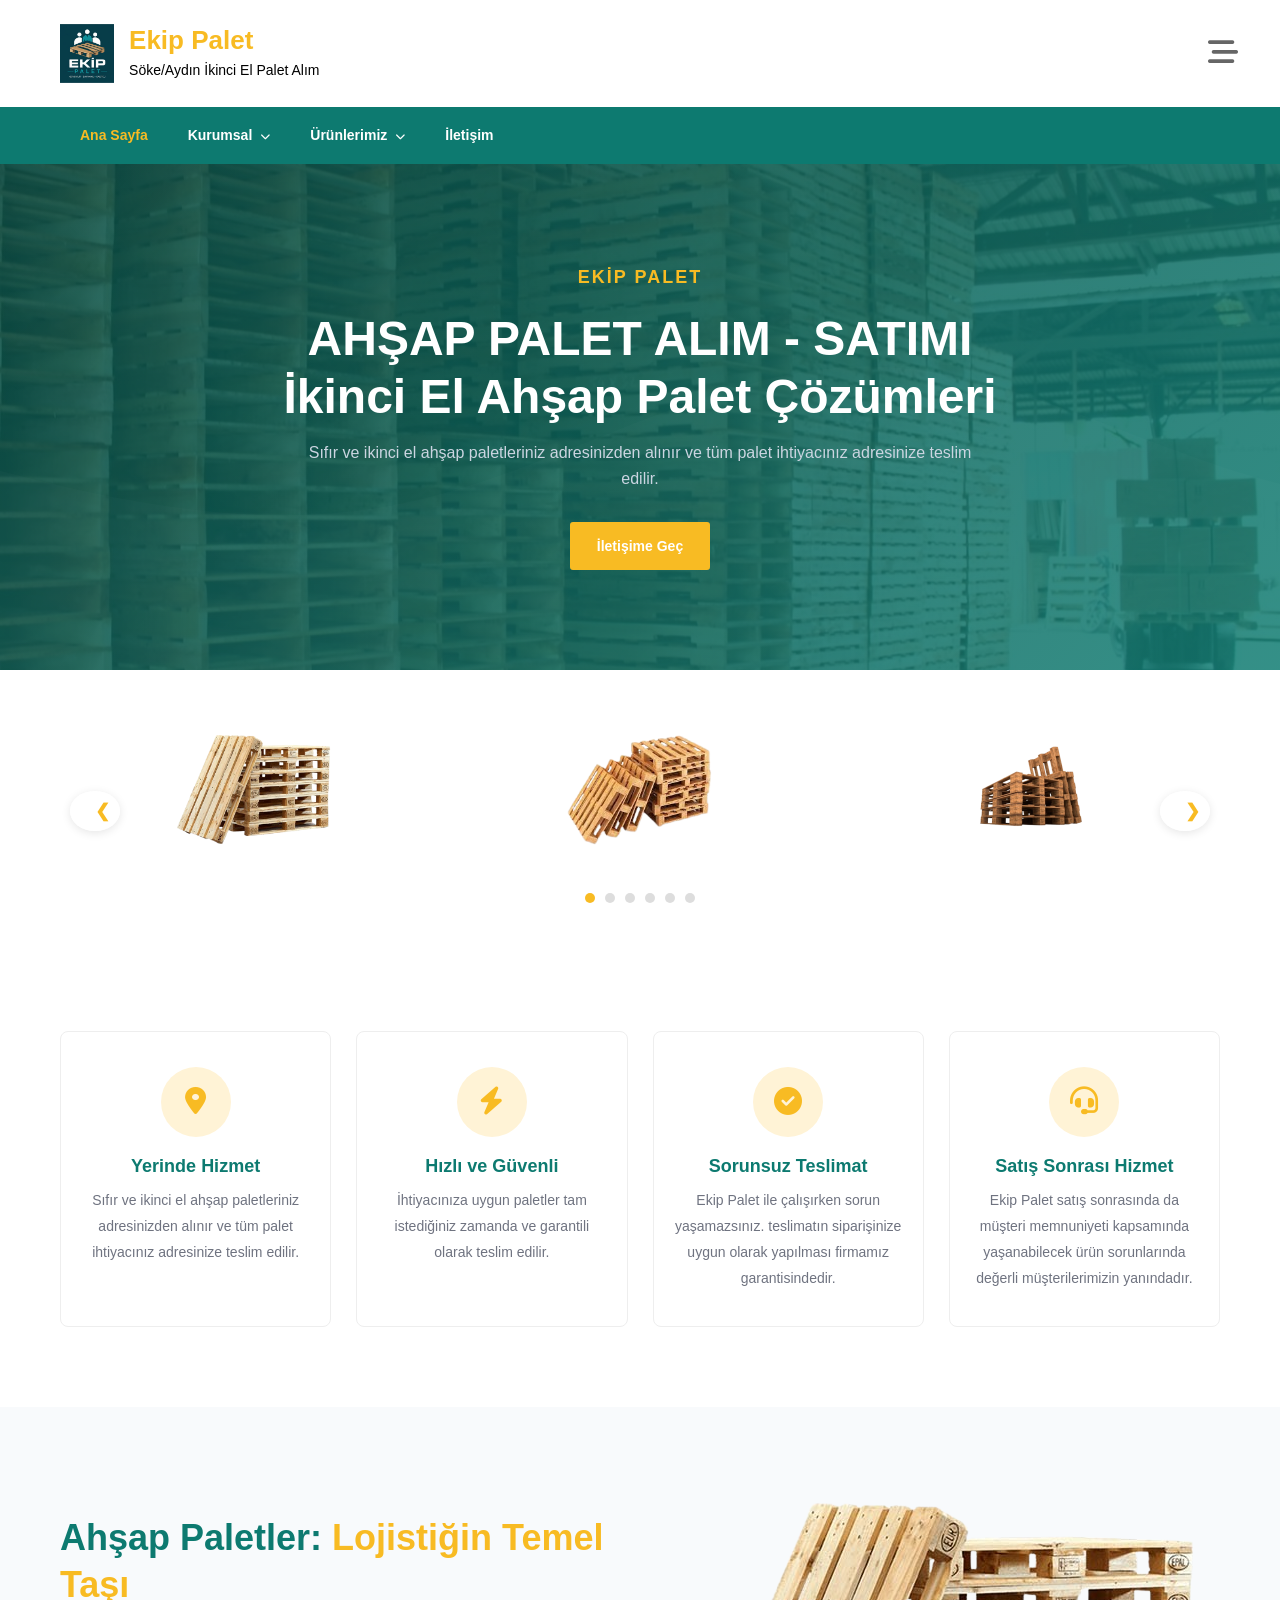
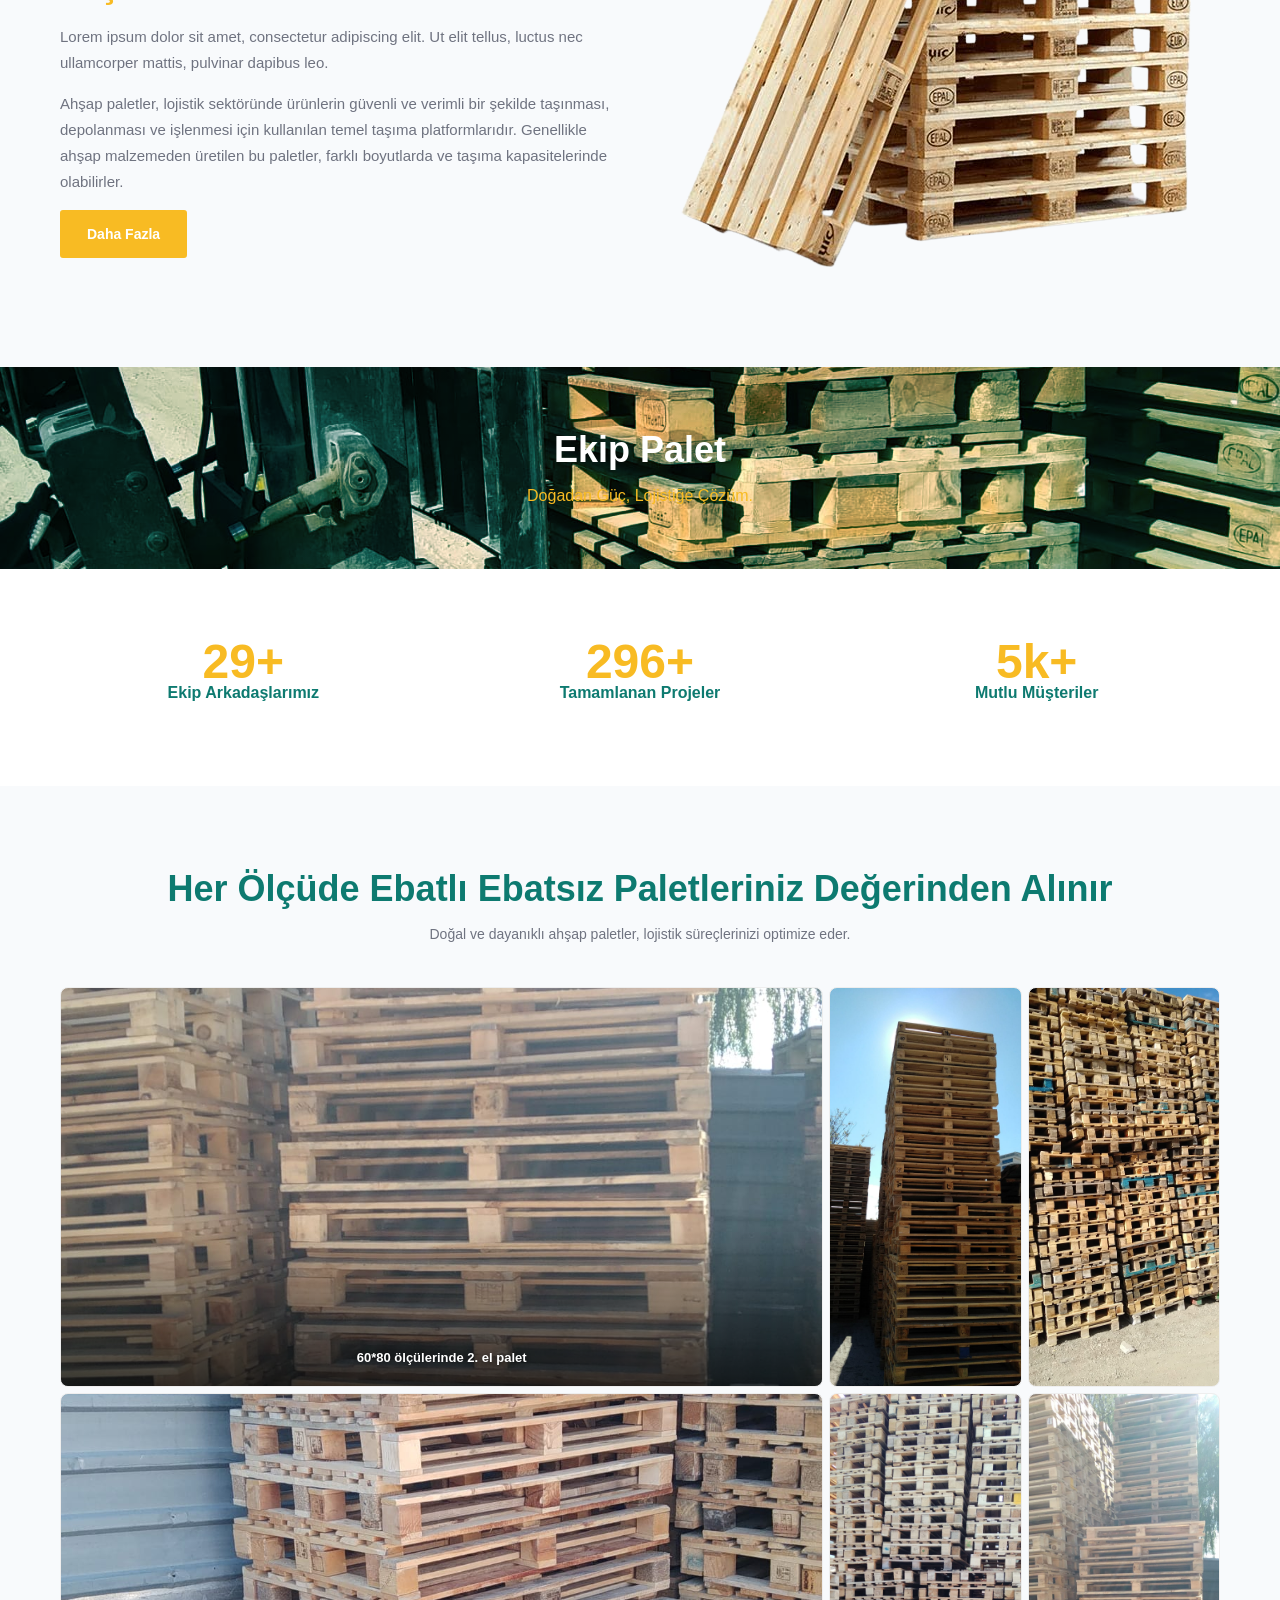
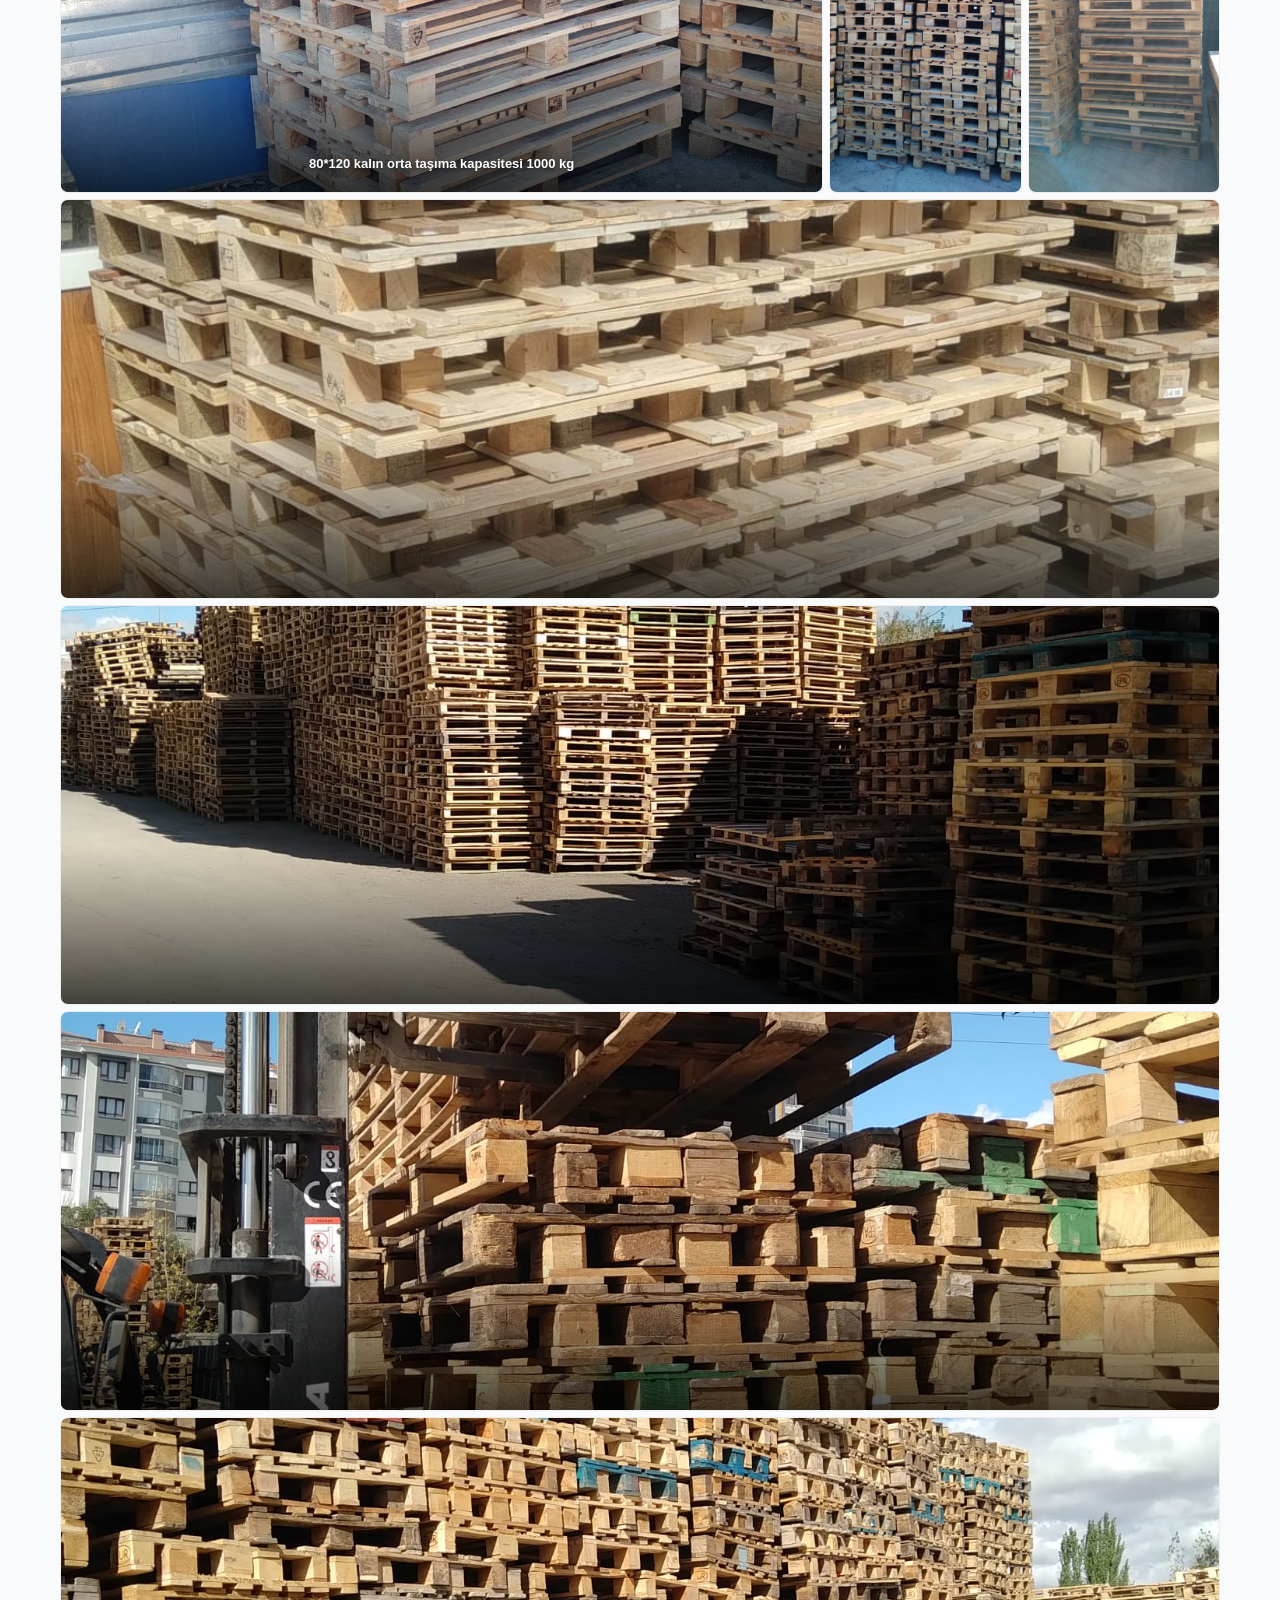
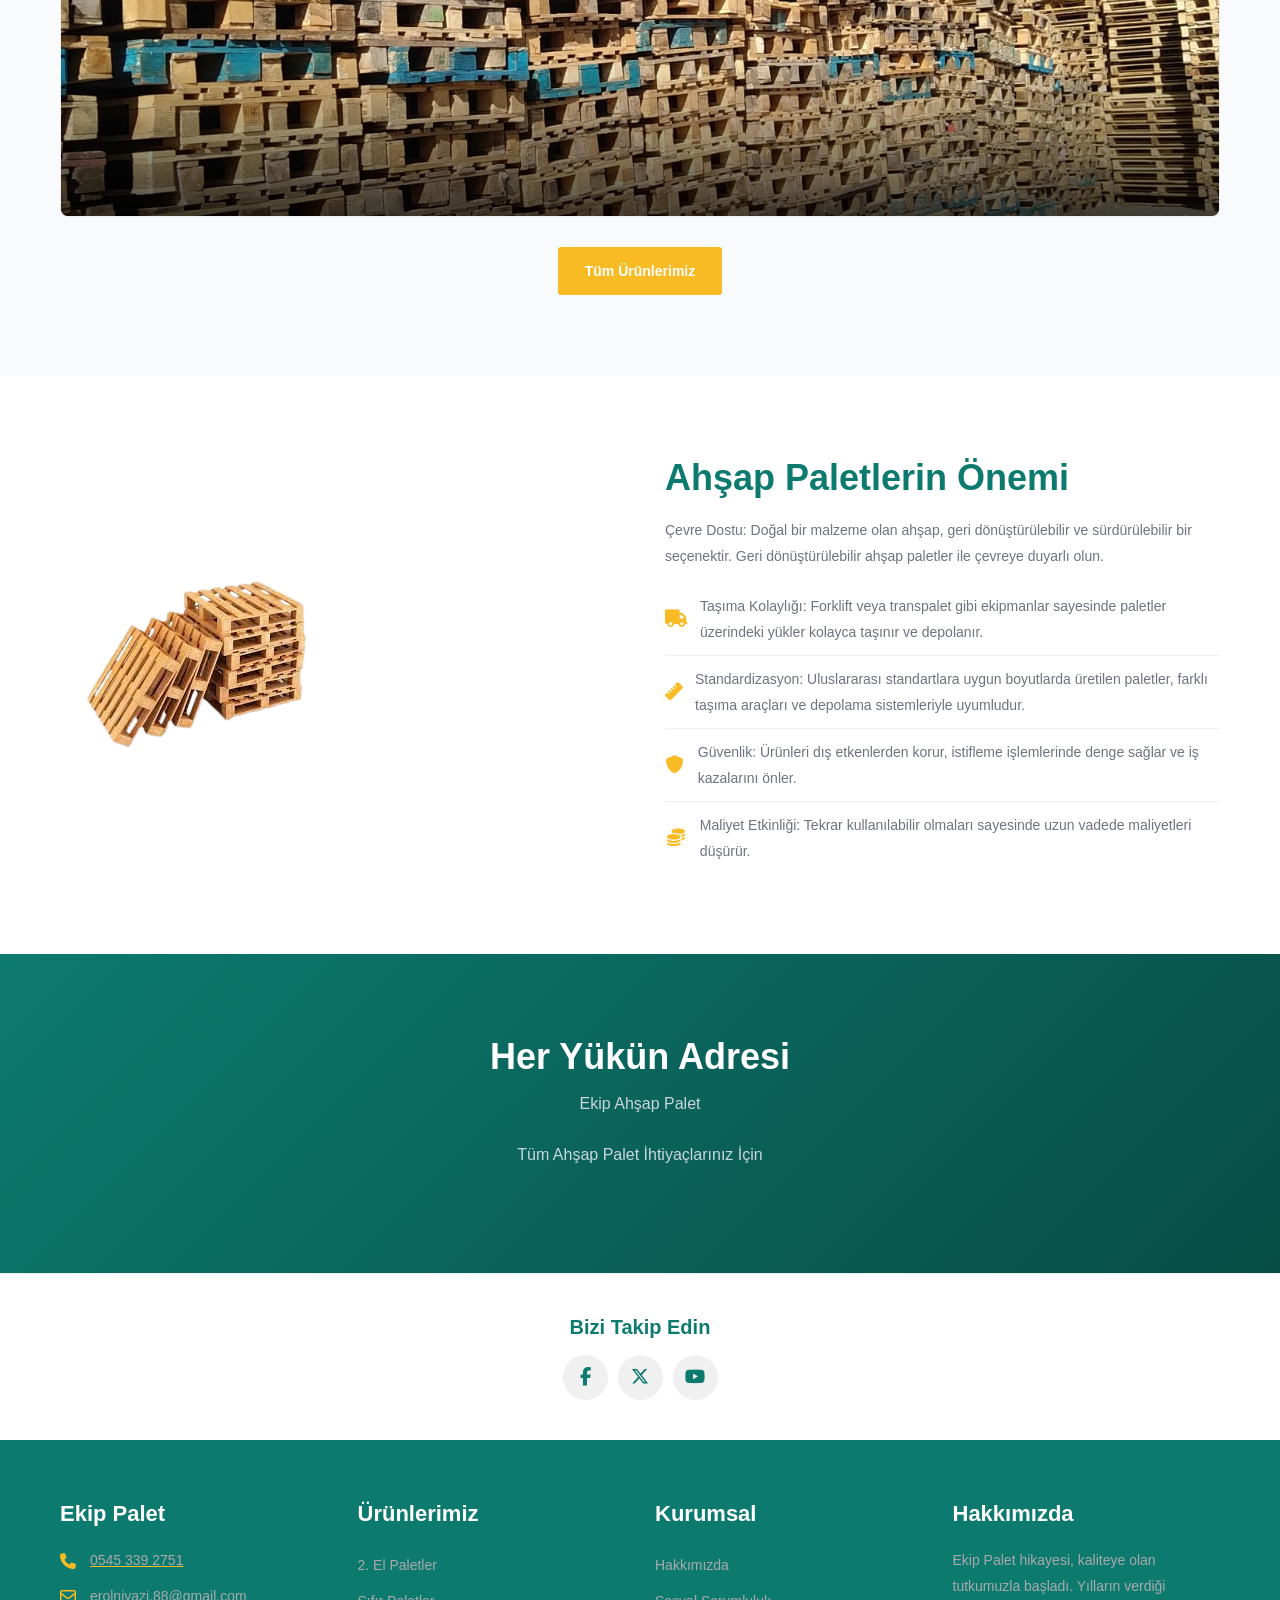
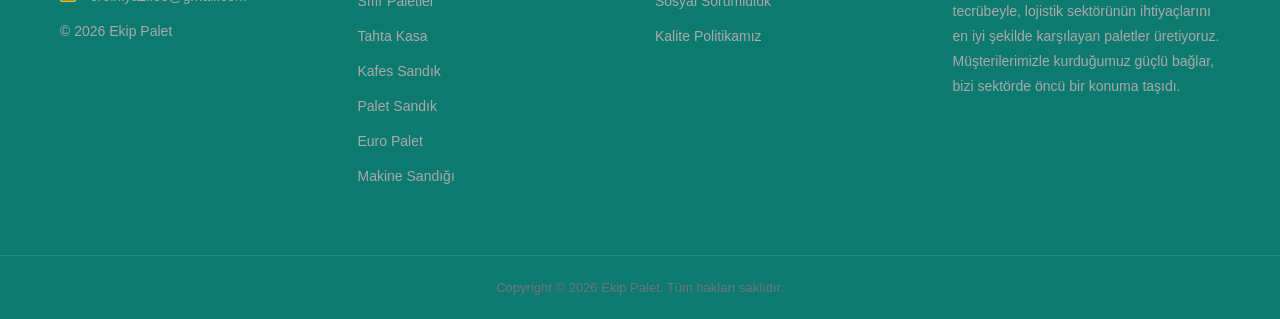
==== commit 8bd82d25: "Fix local file opening: remove <base> tag, replace Swiper CDN slider with pure CSS/JS slider" ====
--- a/index.html
+++ b/index.html
@@ -3,7 +3,6 @@
 <head>
   <meta charset="UTF-8">
   <meta name="viewport" content="width=device-width, initial-scale=1">
-  <base href="/legalpalet/">
   <title>Ahşap Palet Alımı - Ekip Palet</title>
   <meta name="description" content="Ekip Palet AHŞAP PALET ALIM - SATIMI İkinci El Ahşap Palet Çözümleri Yerinde Hizmet Sıfır ve ikinci el ahşap paletleriniz adresinizden alınır ve tüm palet ihtiyacınız adresinize teslim edilir">
   <meta name="keywords" content="palet, ahşap palet, ikinci el palet, palet alım, palet satım, Aydın palet, ekip palet">
@@ -44,7 +43,6 @@
   <link rel="preconnect" href="https://fonts.gstatic.com" crossorigin>
   <link href="https://fonts.googleapis.com/css2?family=Poppins:wght@300;400;500;600;700&display=swap" rel="stylesheet">
   <link rel="stylesheet" href="https://cdnjs.cloudflare.com/ajax/libs/font-awesome/6.5.2/css/all.min.css">
-  <link rel="stylesheet" href="https://cdn.jsdelivr.net/npm/swiper@11/swiper-bundle.min.css">
   <link rel="stylesheet" href="assets/css/style.css">
 </head>
 <body>
@@ -139,18 +137,24 @@
     <!-- PRODUCT SLIDER -->
     <section class="product-slider-section">
       <div class="wrapper">
-        <div class="swiper product-swiper">
-          <div class="swiper-wrapper">
-            <div class="swiper-slide"><img src="assets/images/ikinci-el-palet-nedir-1-removebg-preview.png" alt="İkinci El Palet"></div>
-            <div class="swiper-slide"><img src="assets/images/images-removebg-preview.png" alt="Ahşap Palet"></div>
-            <div class="swiper-slide"><img src="assets/images/konya-ikinci-el-palet-removebg-preview-300x240.png" alt="Konya İkinci El Palet"></div>
-            <div class="swiper-slide"><img src="assets/images/services_banner_2255129358-removebg-preview-300x200.png" alt="Palet Hizmet"></div>
-            <div class="swiper-slide"><img src="assets/images/ikinci-el-palet-fiyatlari-izmir-removebg-preview-300x246.png" alt="İkinci El Palet Fiyatları"></div>
-            <div class="swiper-slide"><img src="assets/images/unnamed-removebg-preview-300x183.png" alt="Palet"></div>
-          </div>
-          <div class="swiper-button-next"></div>
-          <div class="swiper-button-prev"></div>
-          <div class="swiper-pagination"></div>
+        <div class="slider-container">
+          <div class="slider-track" id="sliderTrack">
+            <div class="slider-slide"><img src="assets/images/ikinci-el-palet-nedir-1-removebg-preview.png" alt="İkinci El Palet"></div>
+            <div class="slider-slide"><img src="assets/images/images-removebg-preview.png" alt="Ahşap Palet"></div>
+            <div class="slider-slide"><img src="assets/images/konya-ikinci-el-palet-removebg-preview-300x240.png" alt="Konya İkinci El Palet"></div>
+            <div class="slider-slide"><img src="assets/images/services_banner_2255129358-removebg-preview-300x200.png" alt="Palet Hizmet"></div>
+            <div class="slider-slide"><img src="assets/images/ikinci-el-palet-fiyatlari-izmir-removebg-preview-300x246.png" alt="İkinci El Palet Fiyatları"></div>
+            <div class="slider-slide"><img src="assets/images/unnamed-removebg-preview-300x183.png" alt="Palet"></div>
+            <div class="slider-slide"><img src="assets/images/ikinci-el-palet-nedir-1-removebg-preview.png" alt="İkinci El Palet"></div>
+            <div class="slider-slide"><img src="assets/images/images-removebg-preview.png" alt="Ahşap Palet"></div>
+            <div class="slider-slide"><img src="assets/images/konya-ikinci-el-palet-removebg-preview-300x240.png" alt="Konya İkinci El Palet"></div>
+            <div class="slider-slide"><img src="assets/images/services_banner_2255129358-removebg-preview-300x200.png" alt="Palet Hizmet"></div>
+            <div class="slider-slide"><img src="assets/images/ikinci-el-palet-fiyatlari-izmir-removebg-preview-300x246.png" alt="İkinci El Palet Fiyatları"></div>
+            <div class="slider-slide"><img src="assets/images/unnamed-removebg-preview-300x183.png" alt="Palet"></div>
+          </div>
+          <button class="slider-btn slider-btn-prev" onclick="slidePrev()">&#10094;</button>
+          <button class="slider-btn slider-btn-next" onclick="slideNext()">&#10095;</button>
+          <div class="slider-dots" id="sliderDots"></div>
         </div>
       </div>
     </section>
@@ -379,7 +383,37 @@
 
 </div>
 <script src="assets/js/main.js"></script>
-<script src="https://cdn.jsdelivr.net/npm/swiper@11/swiper-bundle.min.js"></script>
-<script>document.addEventListener('DOMContentLoaded',function(){new Swiper('.product-swiper',{slidesPerView:2,spaceBetween:16,loop:true,autoplay:{delay:3000,disableOnInteraction:false,stopOnLastSlide:false},speed:600,pagination:{el:'.swiper-pagination',clickable:true},navigation:{nextEl:'.swiper-button-next',prevEl:'.swiper-button-prev'},breakpoints:{640:{slidesPerView:4},1024:{slidesPerView:5}}})});</script>
+<script>
+var slideIndex = 0;
+var slideTimer;
+var slides = document.querySelectorAll('#sliderTrack .slider-slide');
+var totalSlides = 6;
+
+function showSlide(n) {
+  slideIndex = ((n % totalSlides) + totalSlides) % totalSlides;
+  var track = document.getElementById('sliderTrack');
+  var slideWidth = 100 / totalSlides;
+  track.style.transform = 'translateX(-' + (slideIndex * slideWidth) + '%)';
+  var dots = document.querySelectorAll('.slider-dot');
+  dots.forEach(function(d, i) { d.classList.toggle('active', i === slideIndex); });
+}
+
+function slideNext() { clearInterval(slideTimer); showSlide(slideIndex + 1); startTimer(); }
+function slidePrev() { clearInterval(slideTimer); showSlide(slideIndex - 1); startTimer(); }
+function goToSlide(n) { clearInterval(slideTimer); showSlide(n); startTimer(); }
+function startTimer() { slideTimer = setInterval(function() { showSlide(slideIndex + 1); }, 3000); }
+
+document.addEventListener('DOMContentLoaded', function() {
+  var dotsContainer = document.getElementById('sliderDots');
+  for (var i = 0; i < totalSlides; i++) {
+    var dot = document.createElement('span');
+    dot.className = 'slider-dot' + (i === 0 ? ' active' : '');
+    dot.setAttribute('onclick', 'goToSlide(' + i + ')');
+    dotsContainer.appendChild(dot);
+  }
+  showSlide(0);
+  startTimer();
+});
+</script>
 </body>
 </html>
--- a/assets/css/style.css
+++ b/assets/css/style.css
@@ -239,16 +239,24 @@
   .product-grid{grid-template-columns:repeat(2,1fr)}
 }
 .product-slider-section{padding:40px 0;background:#fff}
-.product-slider-section .swiper{overflow:hidden;padding:10px 0 50px}
-.product-slider-section .swiper-slide{display:flex;align-items:center;justify-content:center;height:160px;background:#f8fafc;border:1px solid #eee;border-radius:8px;padding:20px}
-.product-slider-section .swiper-slide img{max-height:120px;width:auto;object-fit:contain;transition:transform .3s}
-.product-slider-section .swiper-slide:hover img{transform:scale(1.08)}
-.product-slider-section .swiper-button-next,
-.product-slider-section .swiper-button-prev{color:#F8BB23;background:rgba(255,255,255,.9);width:40px;height:40px;border-radius:50%;box-shadow:0 2px 10px rgba(0,0,0,.1)}
-.product-slider-section .swiper-button-next:after,
-.product-slider-section .swiper-button-prev:after{font-size:16px}
-.product-slider-section .swiper-pagination-bullet-active{background:#F8BB23}
-@media(max-width:480px){
-  .product-slider-section .swiper-slide{height:120px}
-  .product-slider-section .swiper-slide img{max-height:80px}
-}
+.slider-container{position:relative;overflow:hidden;width:100%}
+.slider-track{display:flex;transition:transform .5s ease;width:200%}
+.slider-slide{flex:0 0 calc(100%/6);display:flex;align-items:center;justify-content:center;height:160px;padding:10px;box-sizing:border-box}
+.slider-slide img{max-height:120px;width:auto;object-fit:contain;transition:transform .3s;border-radius:8px}
+.slider-slide img:hover{transform:scale(1.08)}
+.slider-btn{position:absolute;top:50%;transform:translateY(-50%);z-index:2;background:rgba(255,255,255,.9);border:none;color:#F8BB23;font-size:18px;width:40px;height:40px;border-radius:50%;cursor:pointer;box-shadow:0 2px 10px rgba(0,0,0,.1);transition:all .3s}
+.slider-btn:hover{background:#F8BB23;color:#fff}
+.slider-btn-prev{left:10px}.slider-btn-next{right:10px}
+.slider-dots{text-align:center;padding:15px 0 0}
+.slider-dot{display:inline-block;width:10px;height:10px;margin:0 5px;border-radius:50%;background:#ddd;cursor:pointer;transition:background .3s}
+.slider-dot.active{background:#F8BB23}
+@media(max-width:640px){
+  .slider-slide{flex:0 0 calc(100%/2);height:120px}
+  .slider-slide img{max-height:80px}
+}
+@media(min-width:641px)and(max-width:1023px){
+  .slider-slide{flex:0 0 calc(100%/4)}
+}
+@media(min-width:1024px){
+  .slider-slide{flex:0 0 calc(100%/6)}
+}
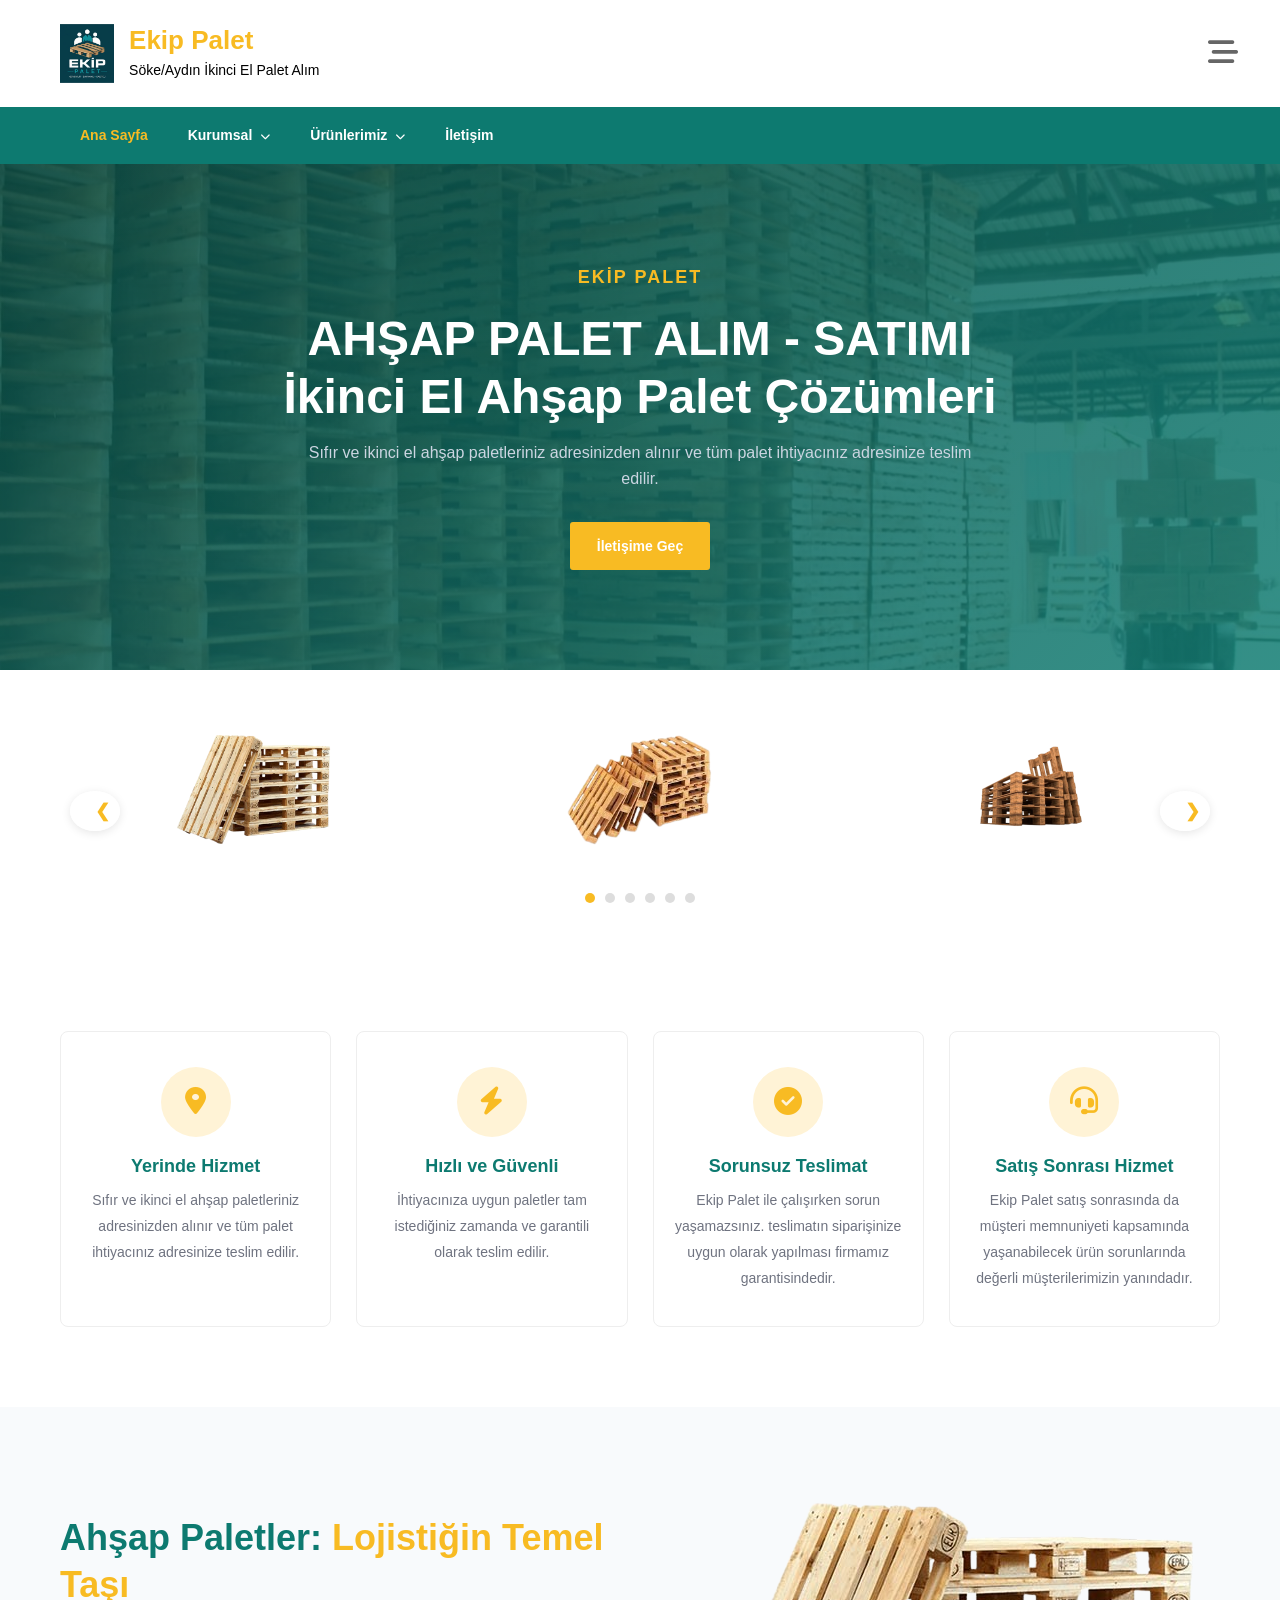
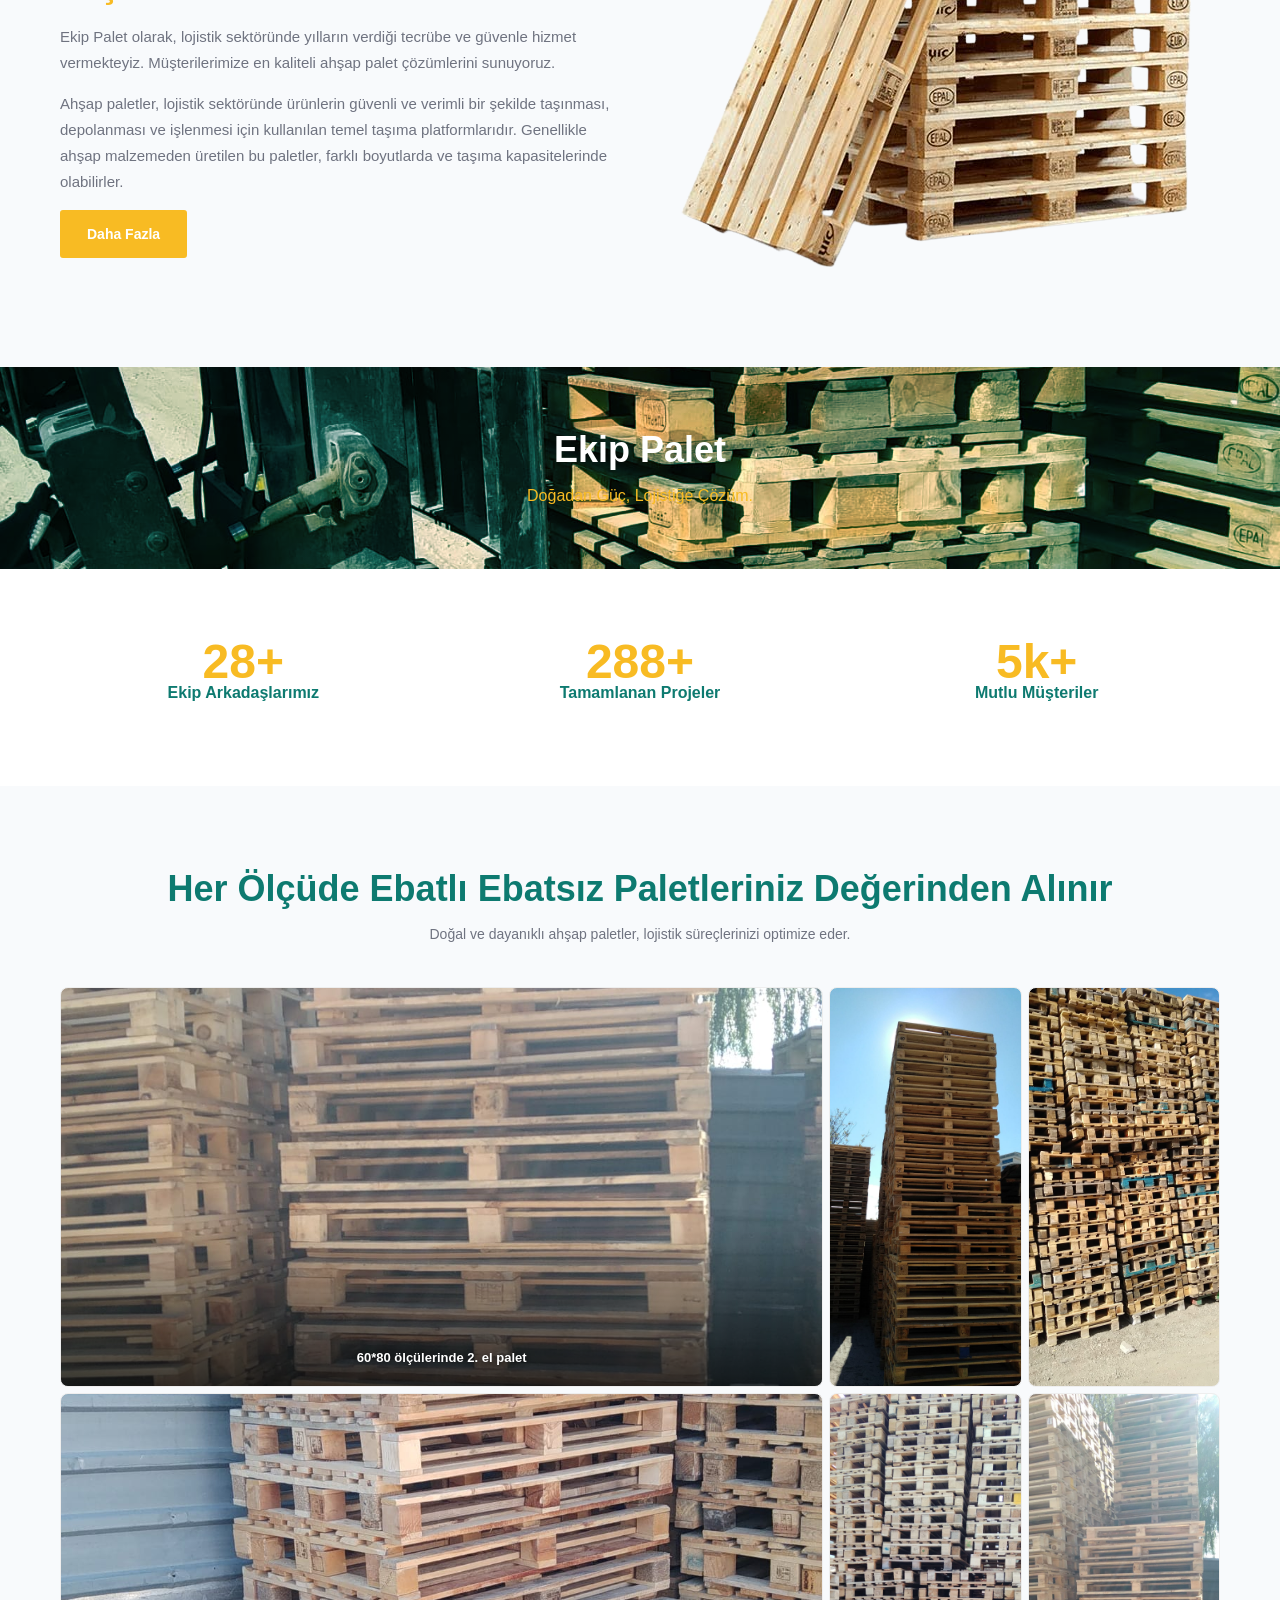
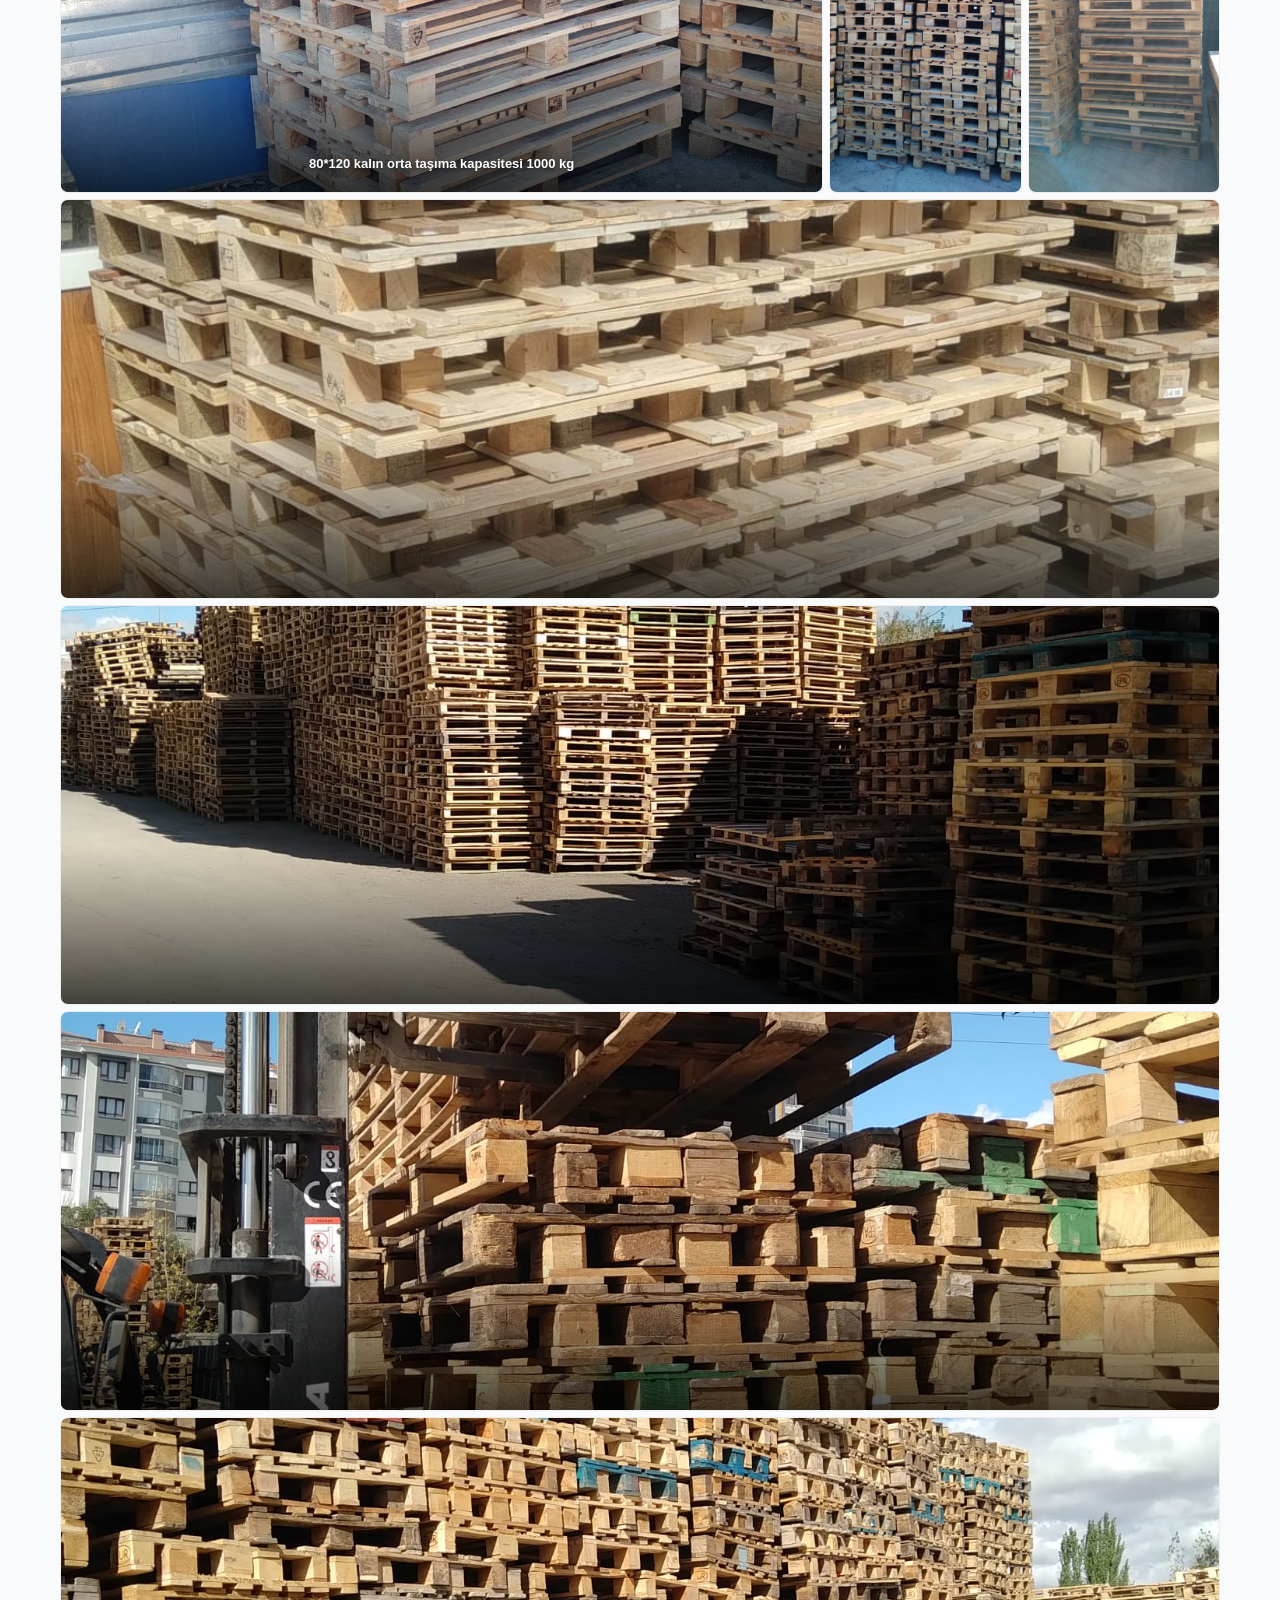
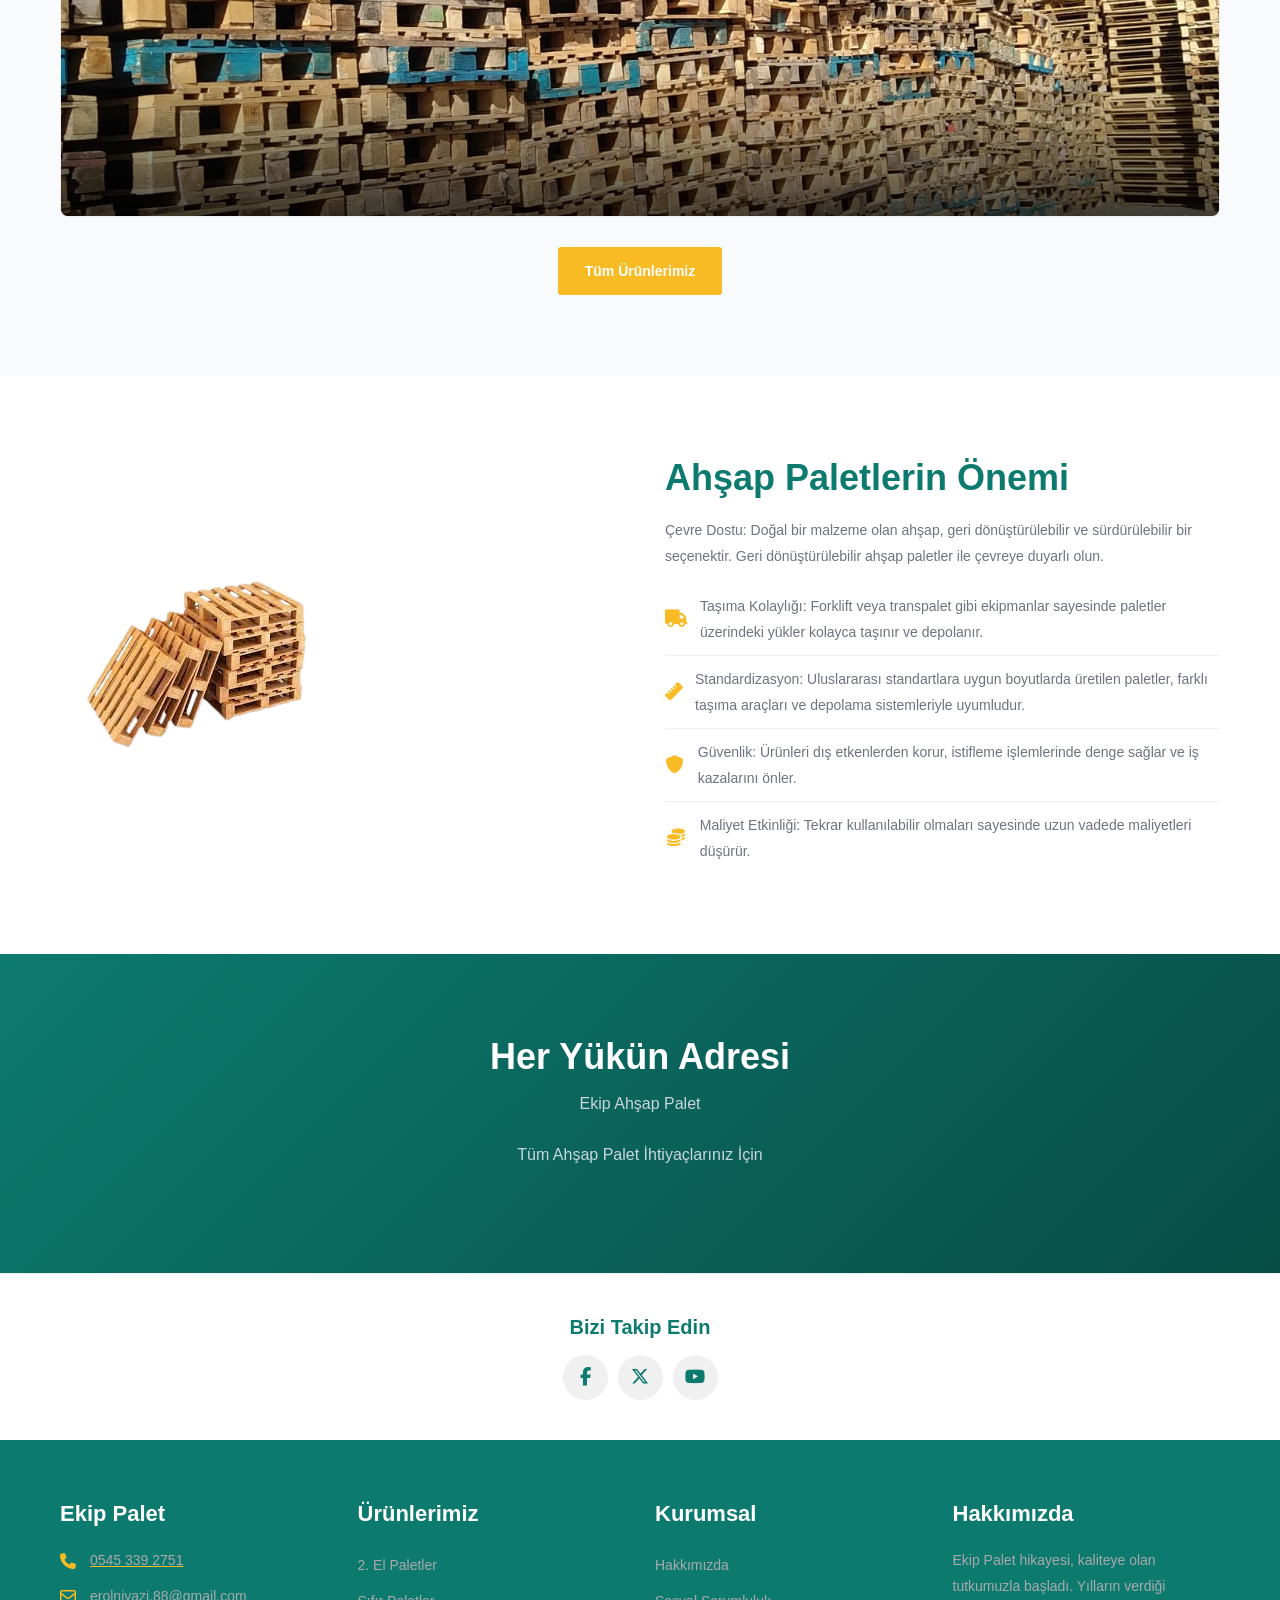
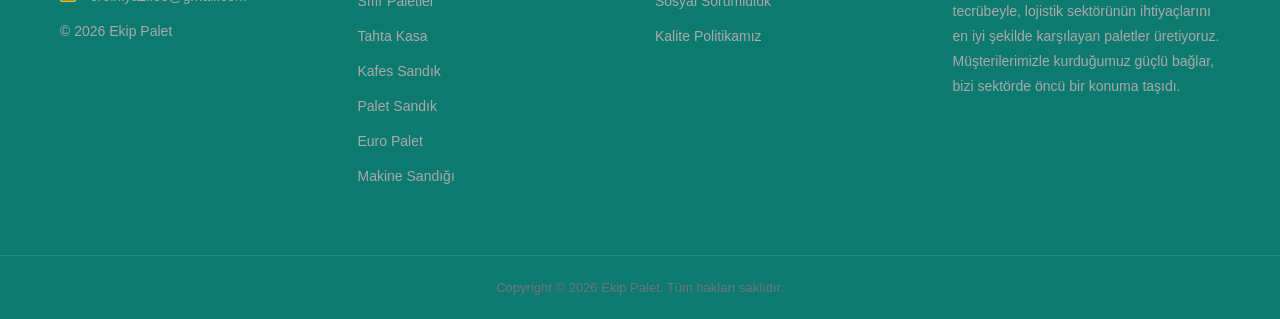
==== commit 2f90bb08: "Fix domain references: legalpalet.com -> ekippalet.com, update OG image to local logo, remove Lorem " ====
--- a/index.html
+++ b/index.html
@@ -7,20 +7,20 @@
   <meta name="description" content="Ekip Palet AHŞAP PALET ALIM - SATIMI İkinci El Ahşap Palet Çözümleri Yerinde Hizmet Sıfır ve ikinci el ahşap paletleriniz adresinizden alınır ve tüm palet ihtiyacınız adresinize teslim edilir">
   <meta name="keywords" content="palet, ahşap palet, ikinci el palet, palet alım, palet satım, Aydın palet, ekip palet">
   <meta name="robots" content="index, follow">
-  <link rel="canonical" href="https://www.legalpalet.com/">
+  <link rel="canonical" href="https://ekippalet.com/">
   <meta property="og:locale" content="tr_TR">
   <meta property="og:type" content="website">
   <meta property="og:title" content="Ahşap Palet Alımı - Ekip Palet">
   <meta property="og:description" content="Ekip Palet AHŞAP PALET ALIM - SATIMI İkinci El Ahşap Palet Çözümleri, Söke/Aydın'da sıfır ve ikinci el ahşap palet alım satımı.">
-  <meta property="og:url" content="https://www.legalpalet.com/">
+  <meta property="og:url" content="https://ekippalet.com/">
   <meta property="og:site_name" content="Ekip Palet">
-  <meta property="og:image" content="https://www.legalpalet.com/wp-content/uploads/2024/10/legal-palet-logo.png">
+  <meta property="og:image" content="https://ekippalet.com/assets/images/legal-palet-logo.png">
   <meta property="og:image:width" content="514">
   <meta property="og:image:height" content="275">
   <meta name="twitter:card" content="summary_large_image">
   <meta name="twitter:title" content="Ahşap Palet Alımı - Ekip Palet">
   <meta name="twitter:description" content="Söke/Aydın'da ikinci el ve sıfır ahşap palet alım satımı.">
-  <meta name="twitter:image" content="https://www.legalpalet.com/wp-content/uploads/2024/10/legal-palet-logo.png">
+  <meta name="twitter:image" content="https://ekippalet.com/assets/images/legal-palet-logo.png">
   <link rel="icon" type="image/png" href="assets/images/cropped-legal-palet-logo-1.png">
   <script type="application/ld+json">
   {
@@ -31,10 +31,10 @@
     "publisher": {
       "@type": "Organization",
       "name": "Ekip Palet",
-      "url": "https://www.legalpalet.com",
+      "url": "https://ekippalet.com",
       "logo": {
         "@type": "ImageObject",
-        "url": "https://www.legalpalet.com/wp-content/uploads/2024/10/legal-palet-logo.png"
+        "url": "https://ekippalet.com/assets/images/legal-palet-logo.png"
       }
     }
   }
@@ -193,7 +193,7 @@
         <div class="flex">
           <div class="col">
             <h2>Ahşap Paletler: <span>Lojistiğin Temel Taşı</span></h2>
-            <p>Lorem ipsum dolor sit amet, consectetur adipiscing elit. Ut elit tellus, luctus nec ullamcorper mattis, pulvinar dapibus leo.</p>
+            <p>Ekip Palet olarak, lojistik sektöründe yılların verdiği tecrübe ve güvenle hizmet vermekteyiz. Müşterilerimize en kaliteli ahşap palet çözümlerini sunuyoruz.</p>
             <p>Ahşap paletler, lojistik sektöründe ürünlerin güvenli ve verimli bir şekilde taşınması, depolanması ve işlenmesi için kullanılan temel taşıma platformlarıdır. Genellikle ahşap malzemeden üretilen bu paletler, farklı boyutlarda ve taşıma kapasitelerinde olabilirler.</p>
             <a href="hakkimizda.html" class="btn">Daha Fazla</a>
           </div>
@@ -268,25 +268,21 @@
         <div class="image-accordion">
           <div class="accordion-item active" style="background-image:url(assets/images/palet-13.jpg)" onclick="accordionClick(this)">
             <div class="overlay"></div>
-            <div class="title"></div>
           </div>
         </div>
         <div class="image-accordion">
           <div class="accordion-item active" style="background-image:url(assets/images/palet-9.jpg)" onclick="accordionClick(this)">
             <div class="overlay"></div>
-            <div class="title"></div>
           </div>
         </div>
         <div class="image-accordion">
           <div class="accordion-item active" style="background-image:url(assets/images/palet-11.jpg)" onclick="accordionClick(this)">
             <div class="overlay"></div>
-            <div class="title"></div>
           </div>
         </div>
         <div class="image-accordion">
           <div class="accordion-item active" style="background-image:url(assets/images/palet-8.jpg)" onclick="accordionClick(this)">
             <div class="overlay"></div>
-            <div class="title"></div>
           </div>
         </div>
         <div class="more-link" style="margin-top:30px"><a href="2-el-paletler.html" class="btn">Tüm Ürünlerimiz</a></div>
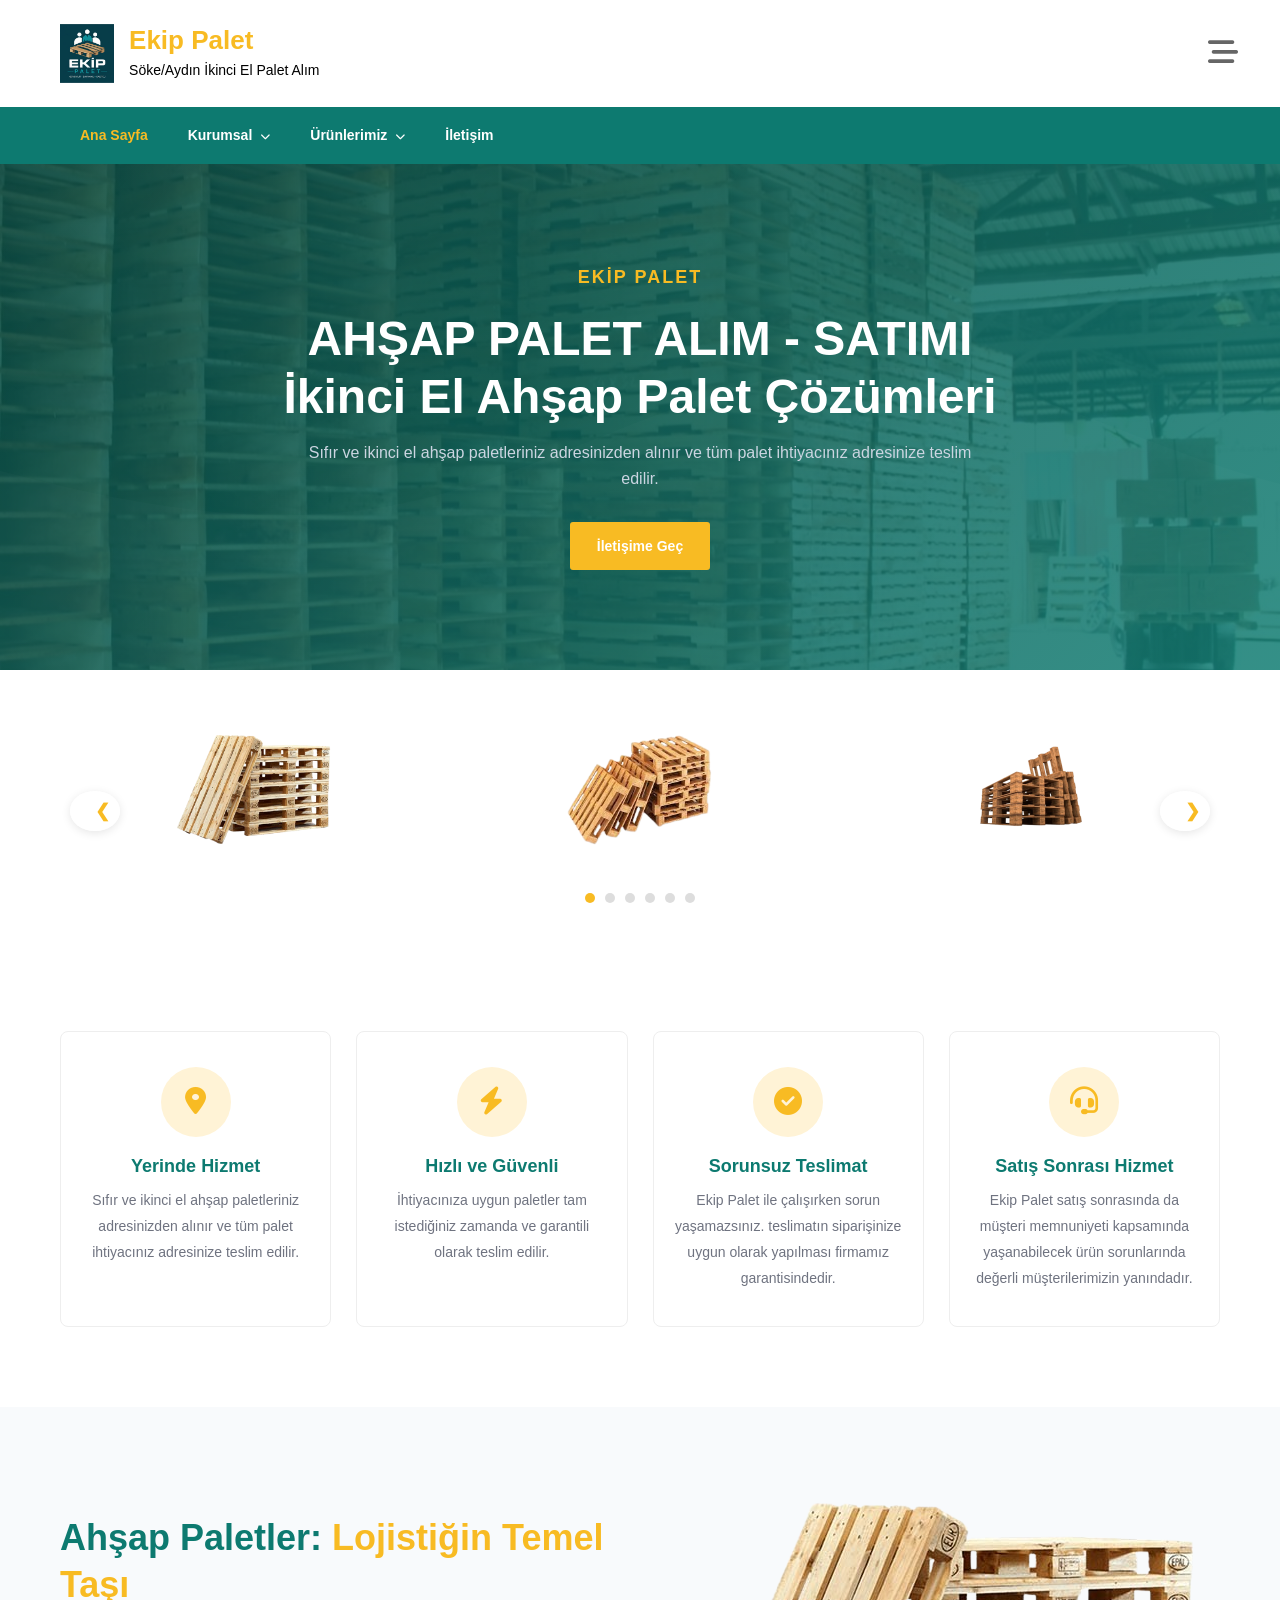
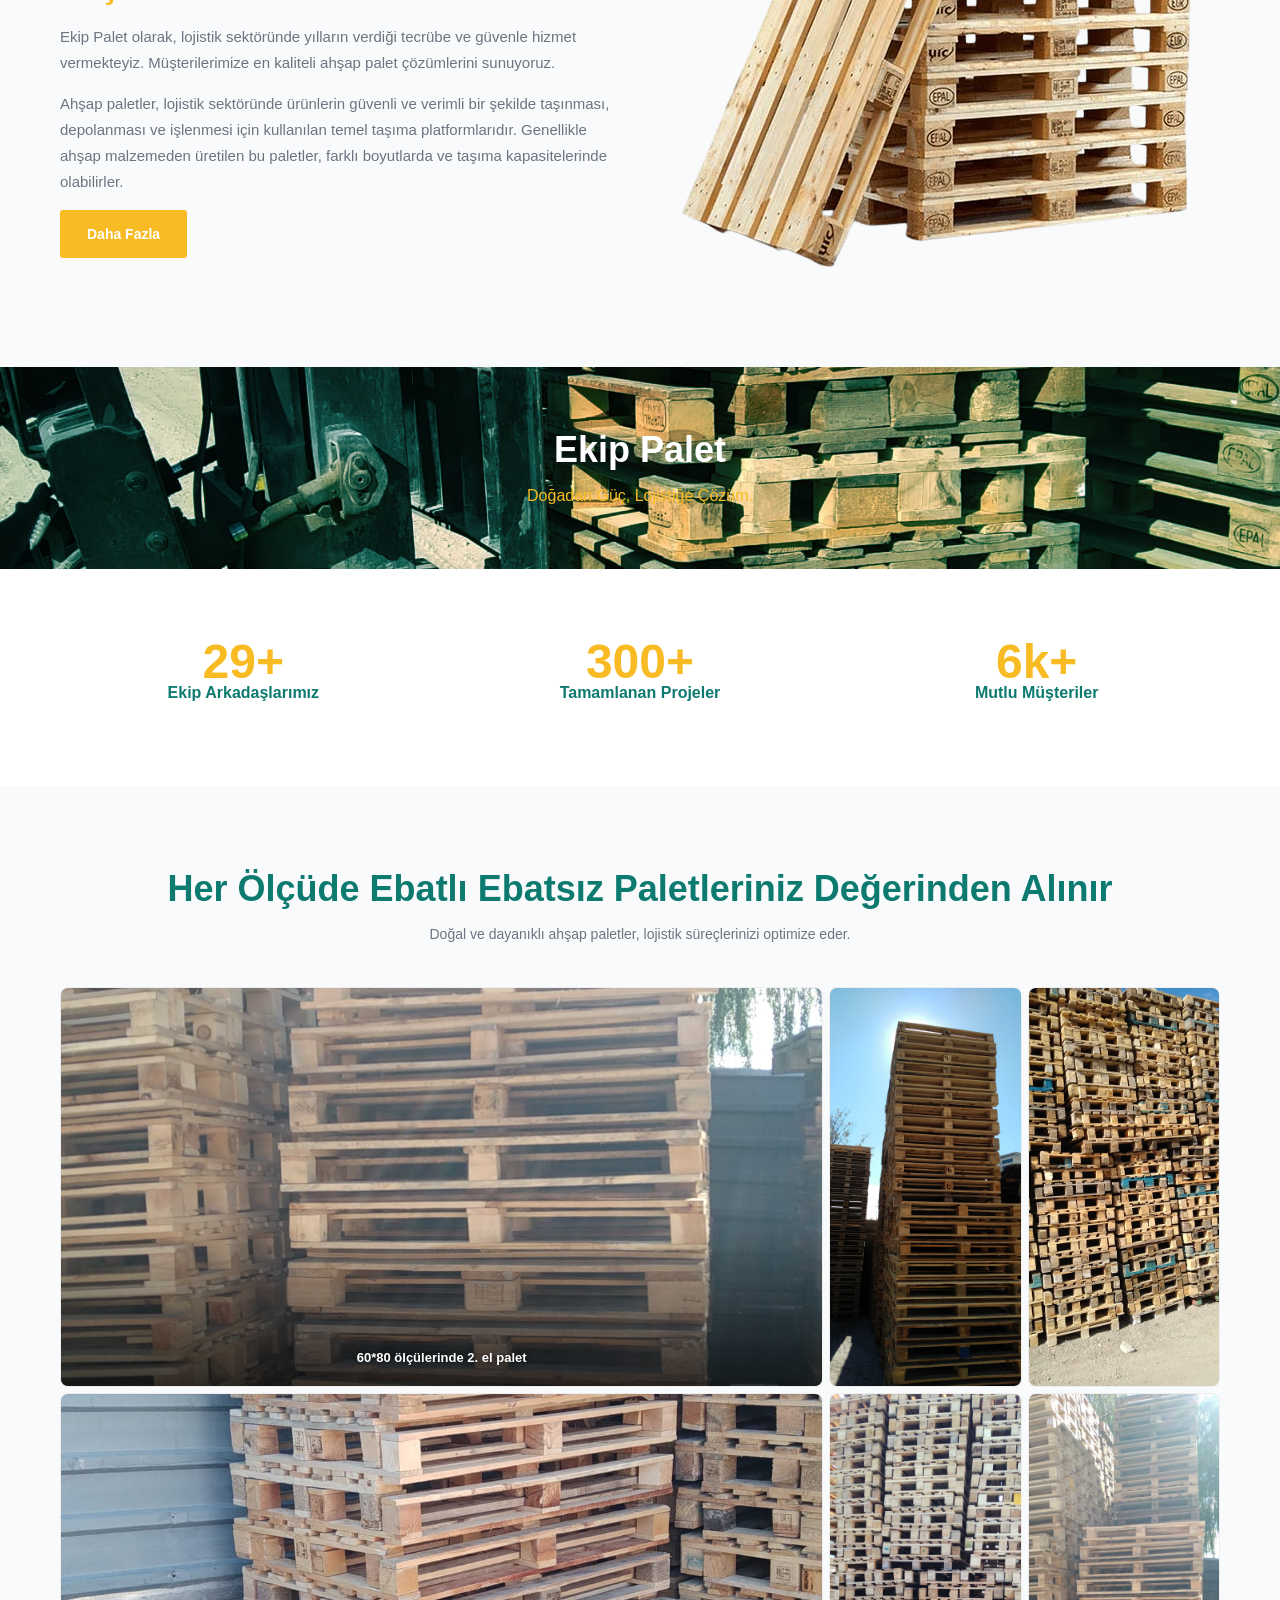
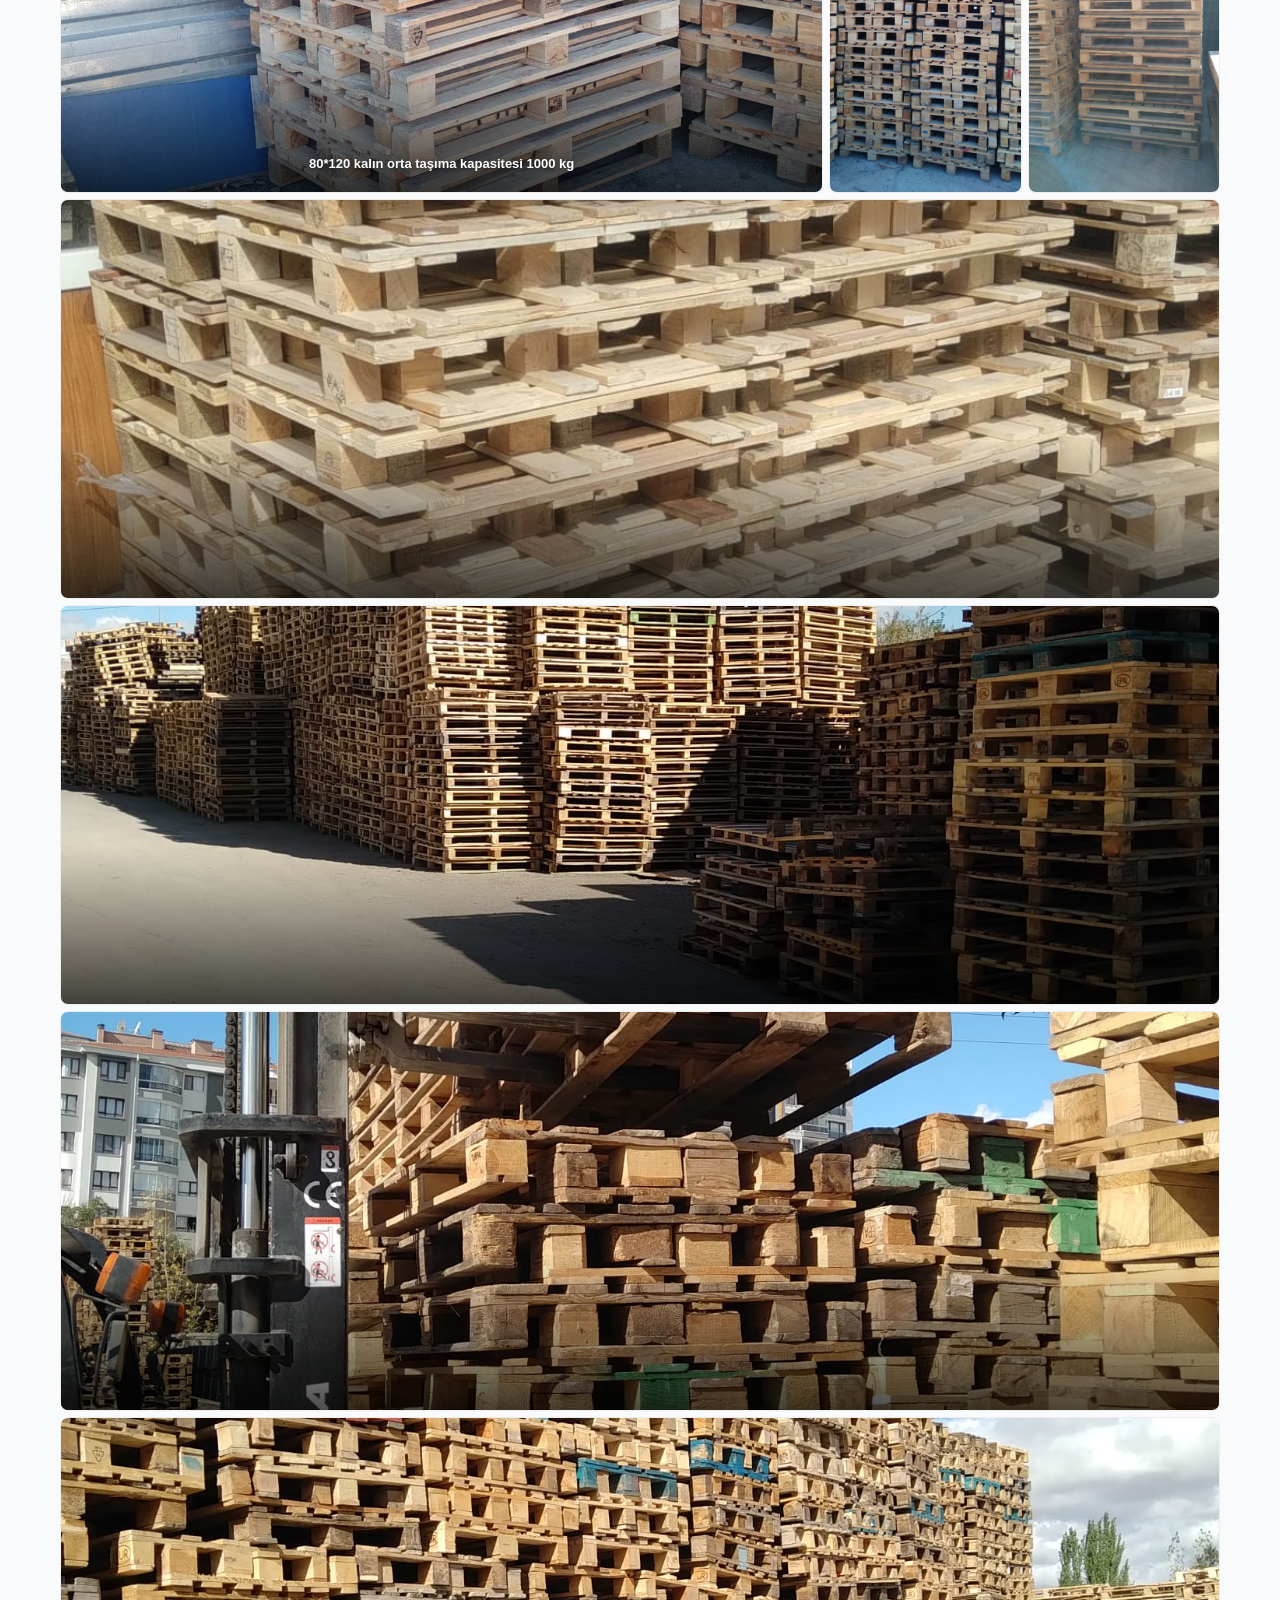
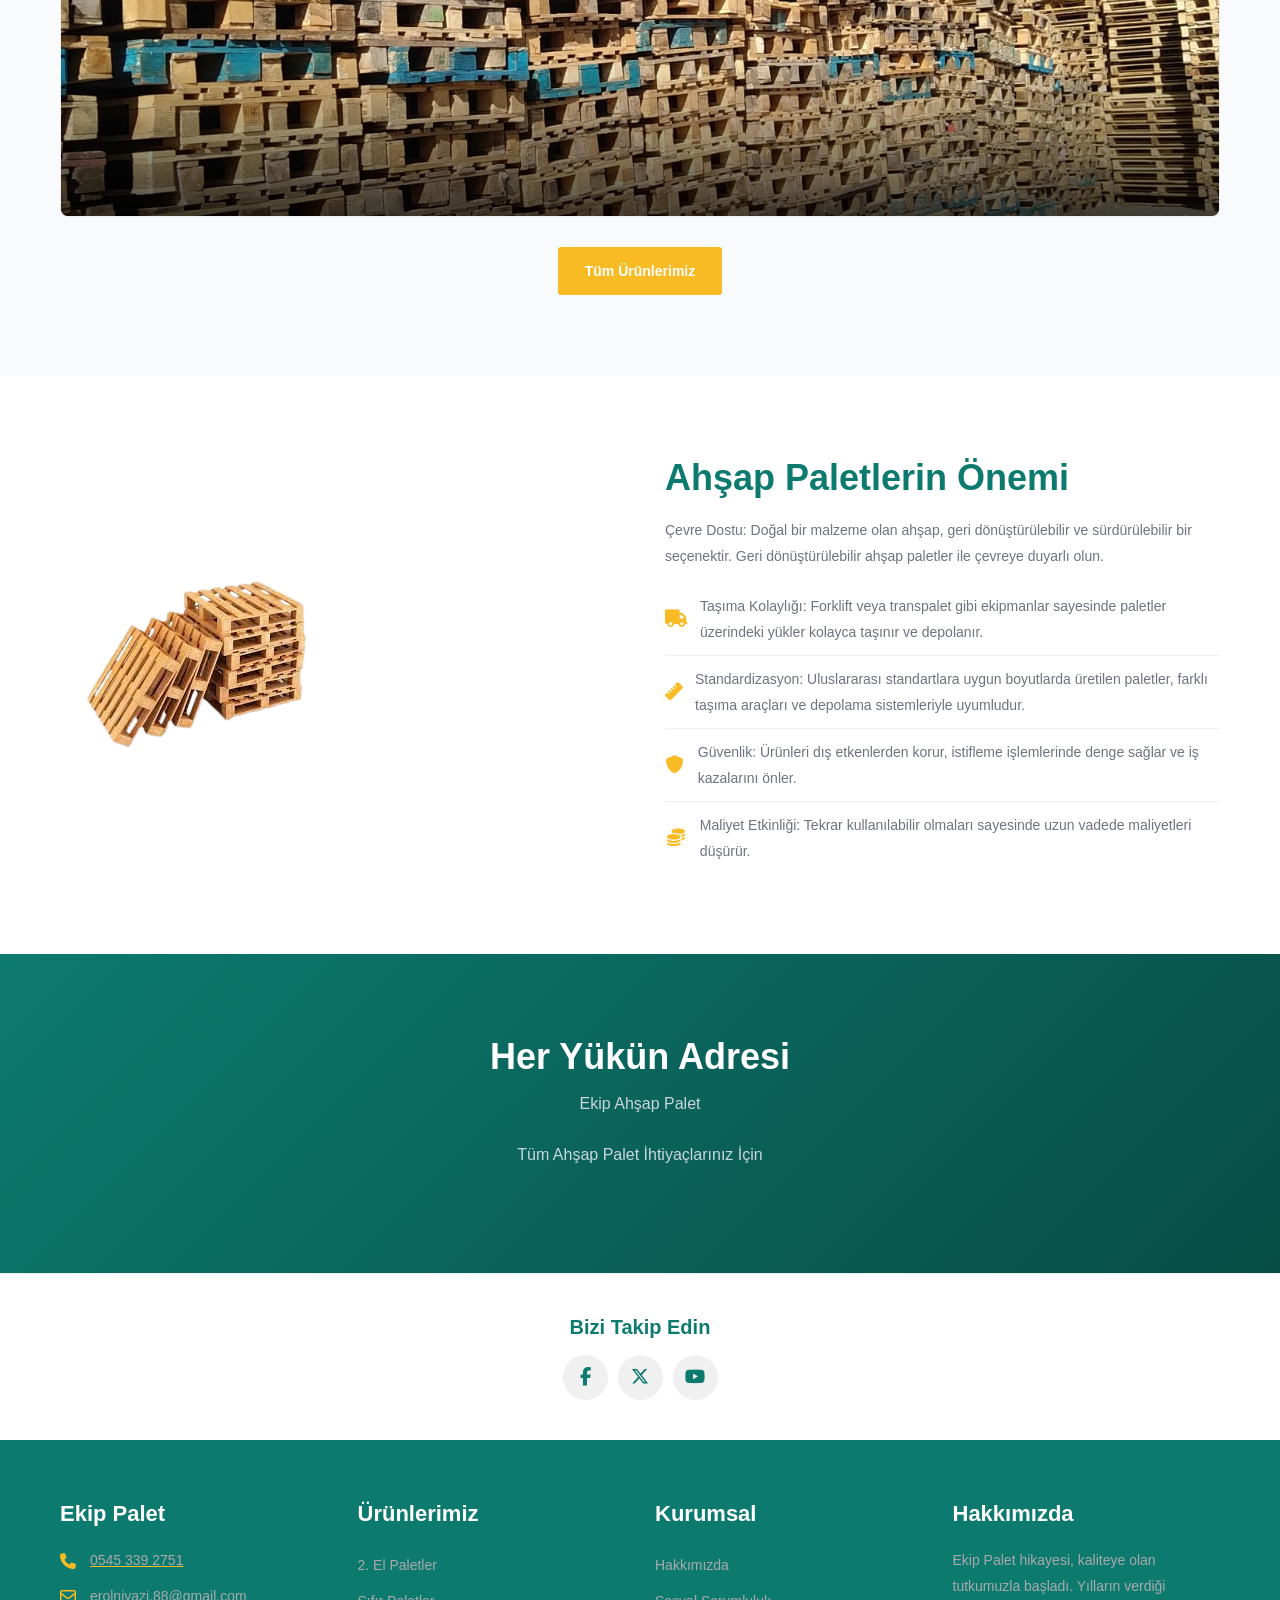
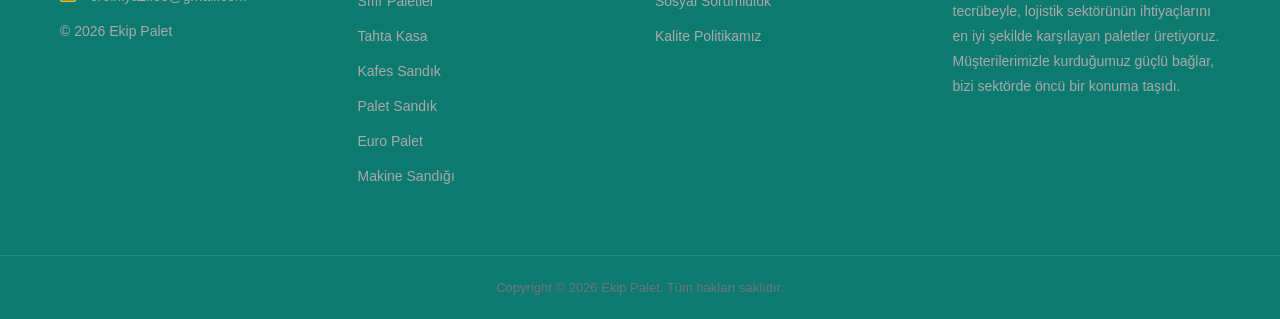
==== commit 29fda2ca: "Rename logo files: legal-palet-logo -> ekip-palet-logo" ====
--- a/index.html
+++ b/index.html
@@ -14,14 +14,14 @@
   <meta property="og:description" content="Ekip Palet AHŞAP PALET ALIM - SATIMI İkinci El Ahşap Palet Çözümleri, Söke/Aydın'da sıfır ve ikinci el ahşap palet alım satımı.">
   <meta property="og:url" content="https://ekippalet.com/">
   <meta property="og:site_name" content="Ekip Palet">
-  <meta property="og:image" content="https://ekippalet.com/assets/images/legal-palet-logo.png">
+  <meta property="og:image" content="https://ekippalet.com/assets/images/ekip-palet-logo.png">
   <meta property="og:image:width" content="514">
   <meta property="og:image:height" content="275">
   <meta name="twitter:card" content="summary_large_image">
   <meta name="twitter:title" content="Ahşap Palet Alımı - Ekip Palet">
   <meta name="twitter:description" content="Söke/Aydın'da ikinci el ve sıfır ahşap palet alım satımı.">
-  <meta name="twitter:image" content="https://ekippalet.com/assets/images/legal-palet-logo.png">
-  <link rel="icon" type="image/png" href="assets/images/cropped-legal-palet-logo-1.png">
+  <meta name="twitter:image" content="https://ekippalet.com/assets/images/ekip-palet-logo.png">
+  <link rel="icon" type="image/png" href="assets/images/cropped-ekip-palet-logo-1.png">
   <script type="application/ld+json">
   {
     "@context": "https://schema.org",
@@ -34,7 +34,7 @@
       "url": "https://ekippalet.com",
       "logo": {
         "@type": "ImageObject",
-        "url": "https://ekippalet.com/assets/images/legal-palet-logo.png"
+        "url": "https://ekippalet.com/assets/images/ekip-palet-logo.png"
       }
     }
   }
@@ -53,7 +53,7 @@
       <div class="wrapper">
         <div class="site-branding">
           <div class="site-logo">
-            <a href="index.html"><img src="assets/images/legal-palet-logo.png" alt="Ekip Palet"></a>
+            <a href="index.html"><img src="assets/images/ekip-palet-logo.png" alt="Ekip Palet"></a>
           </div>
           <div id="site-identity">
             <h1 class="site-title"><a href="index.html">Ekip Palet</a></h1>
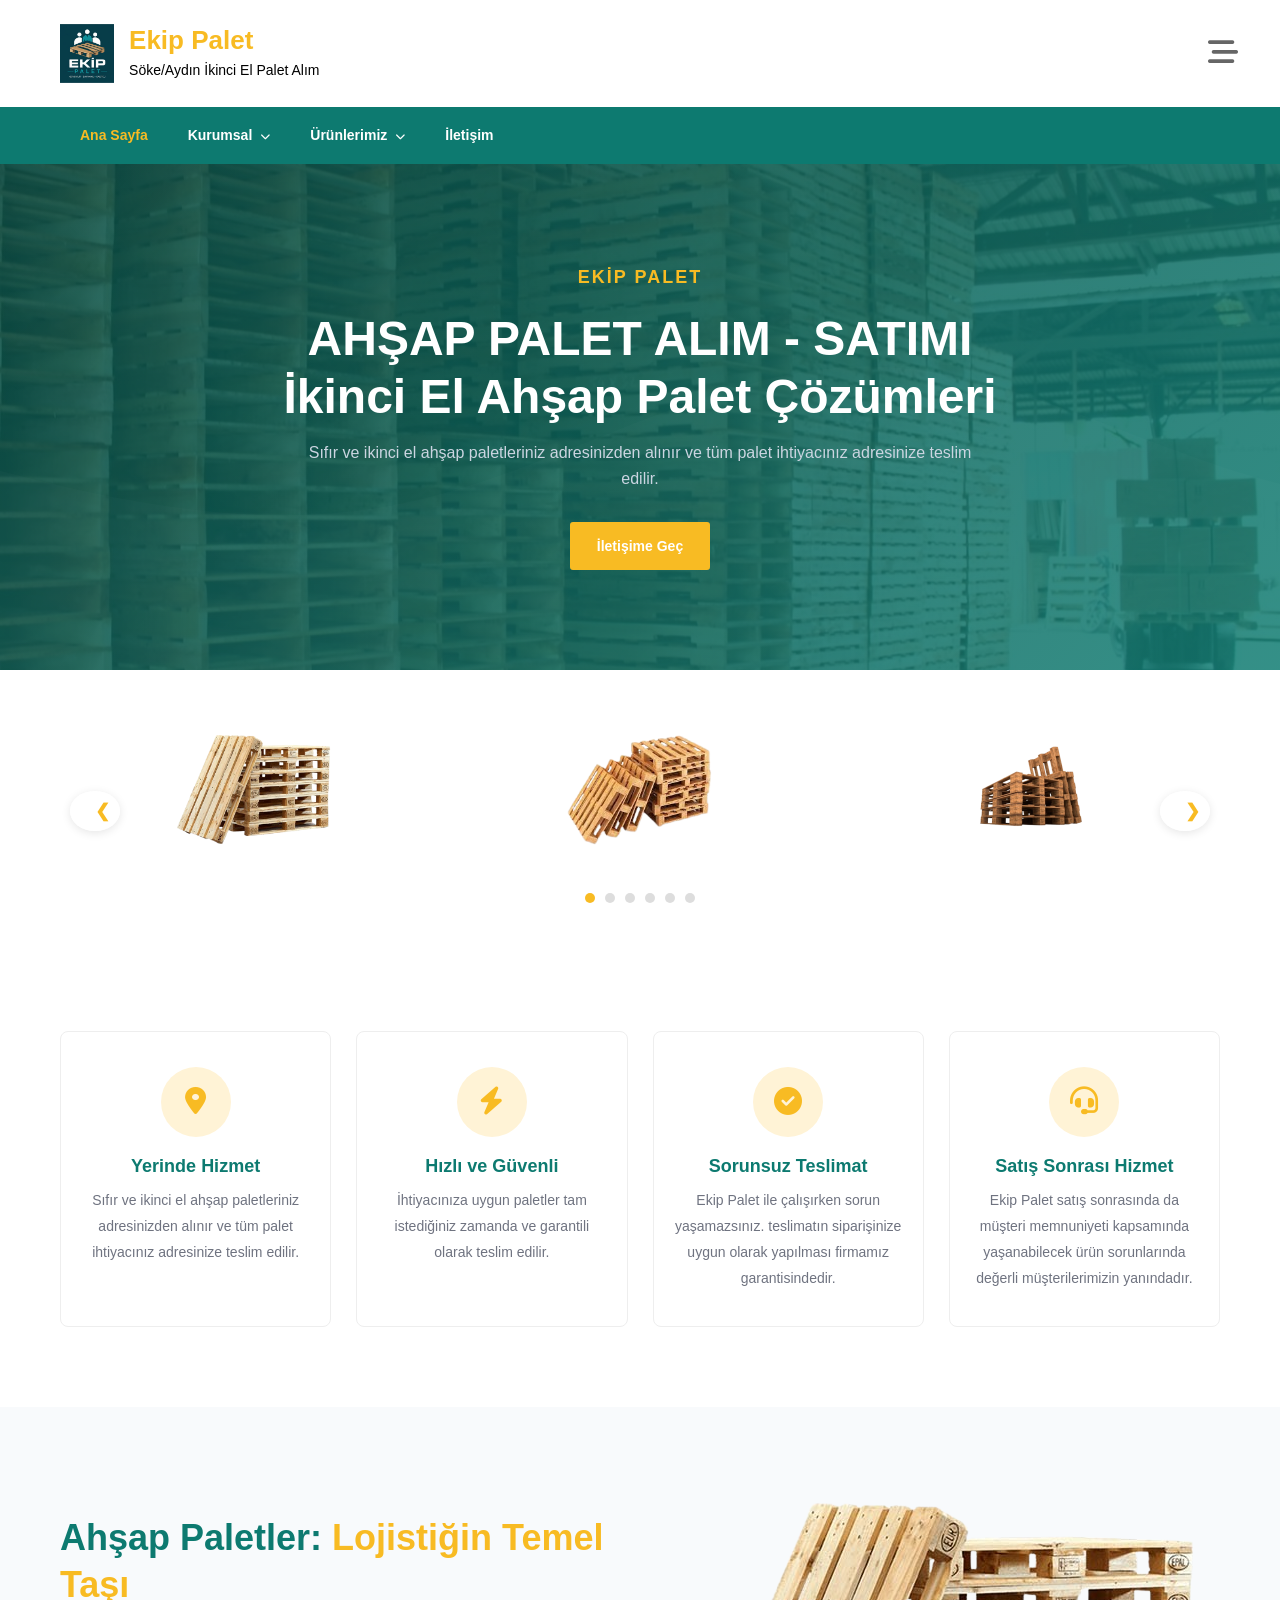
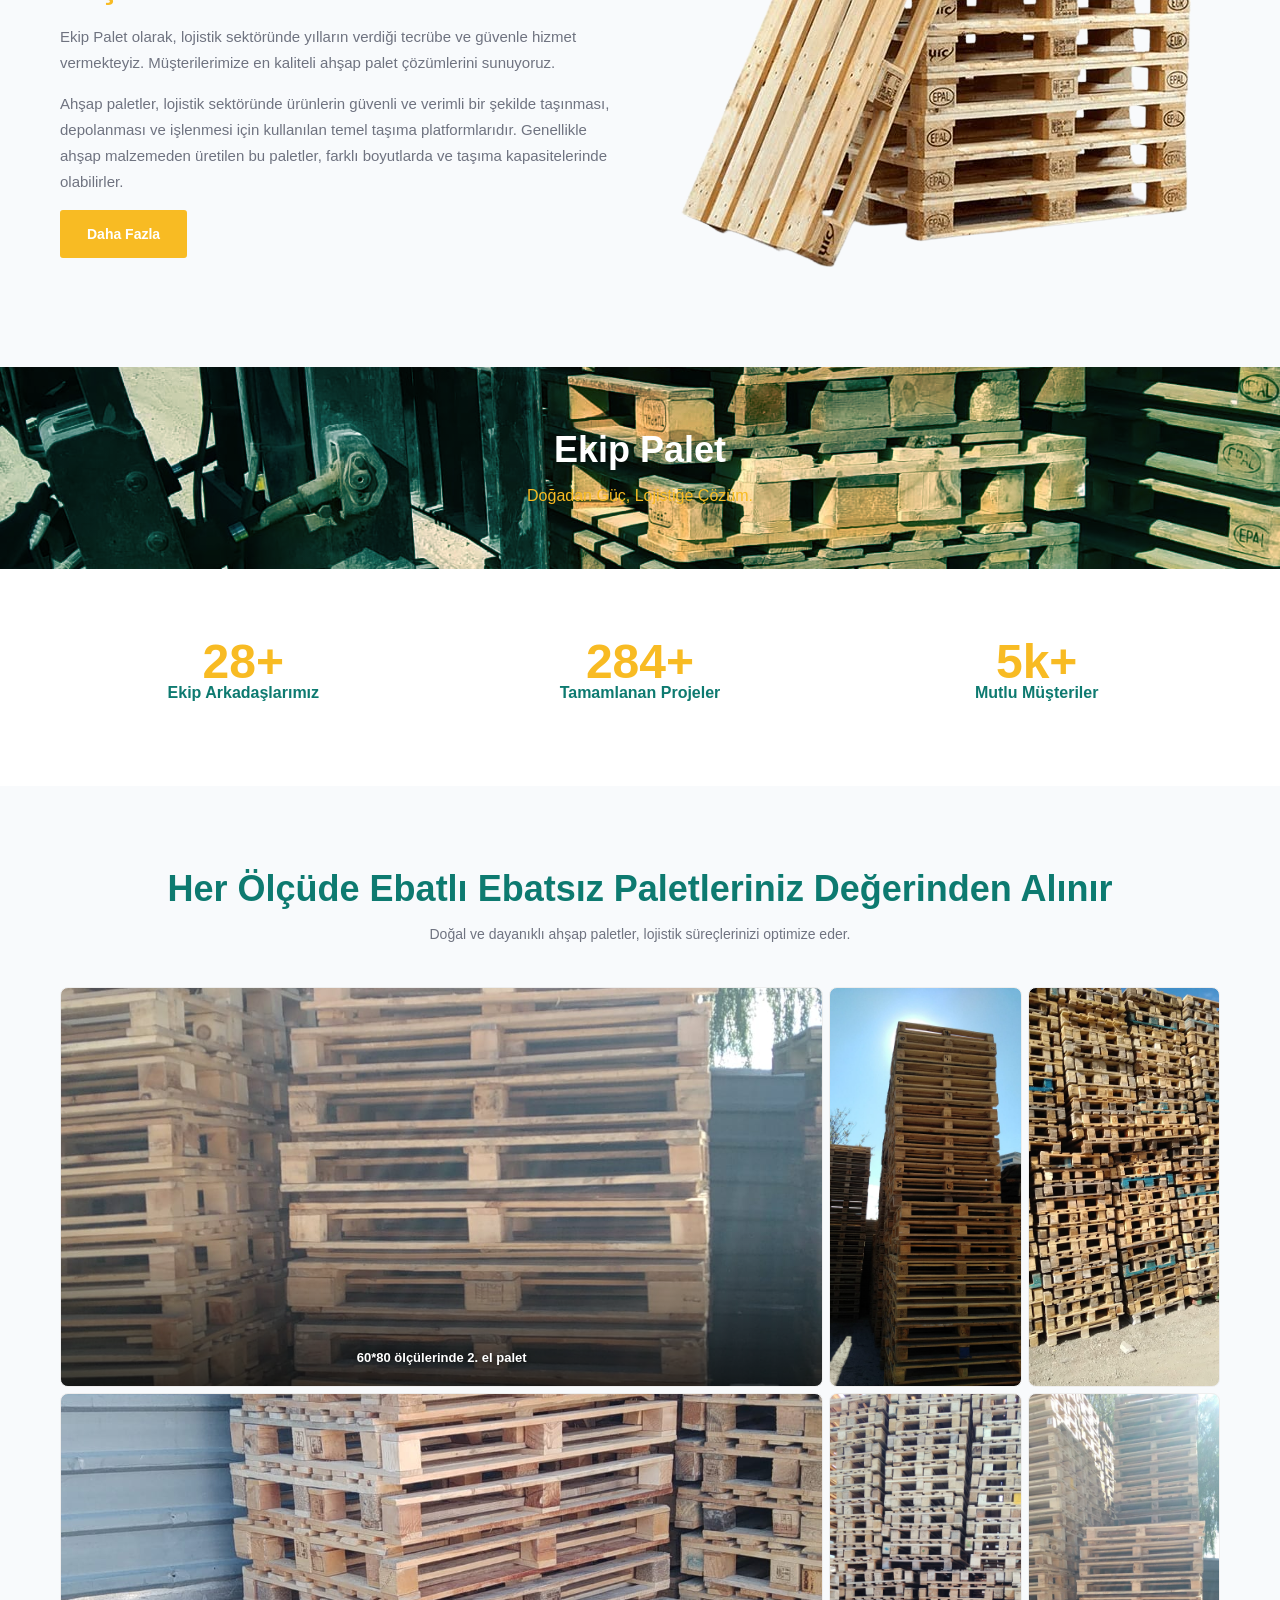
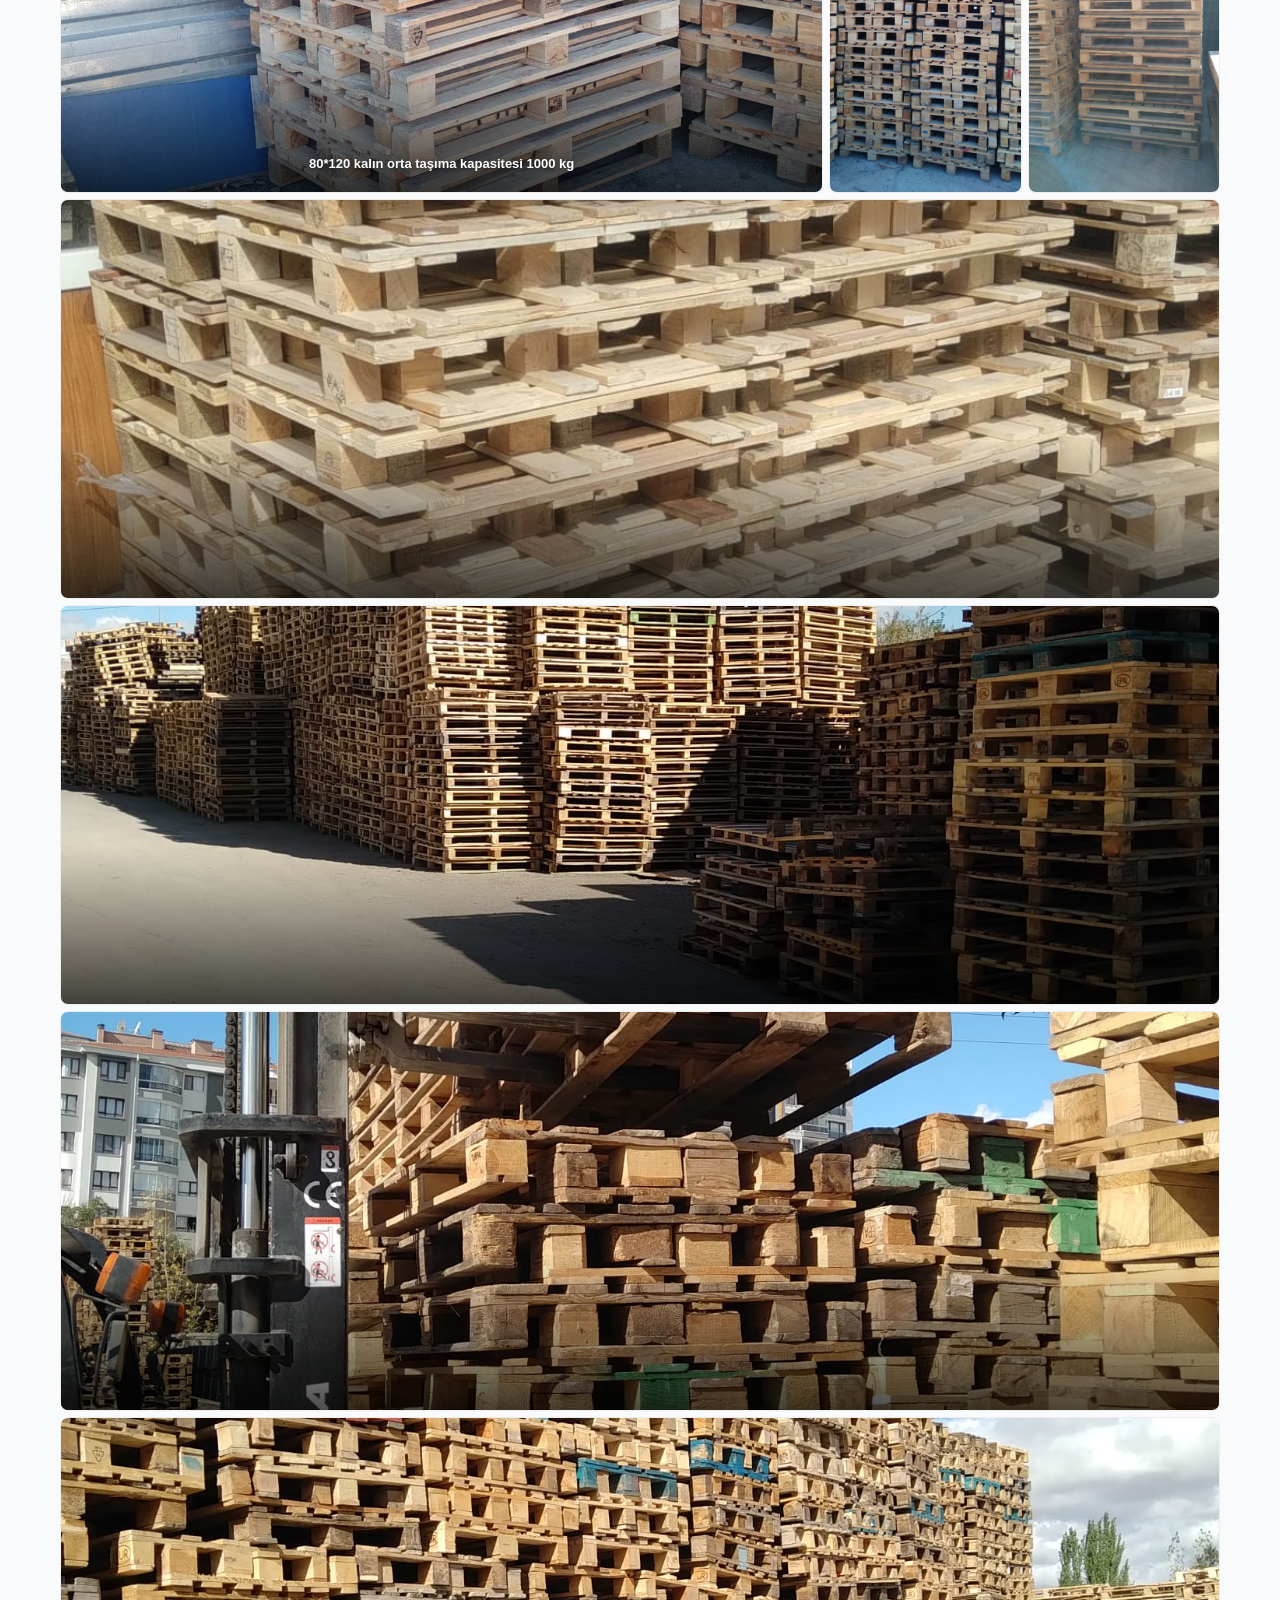
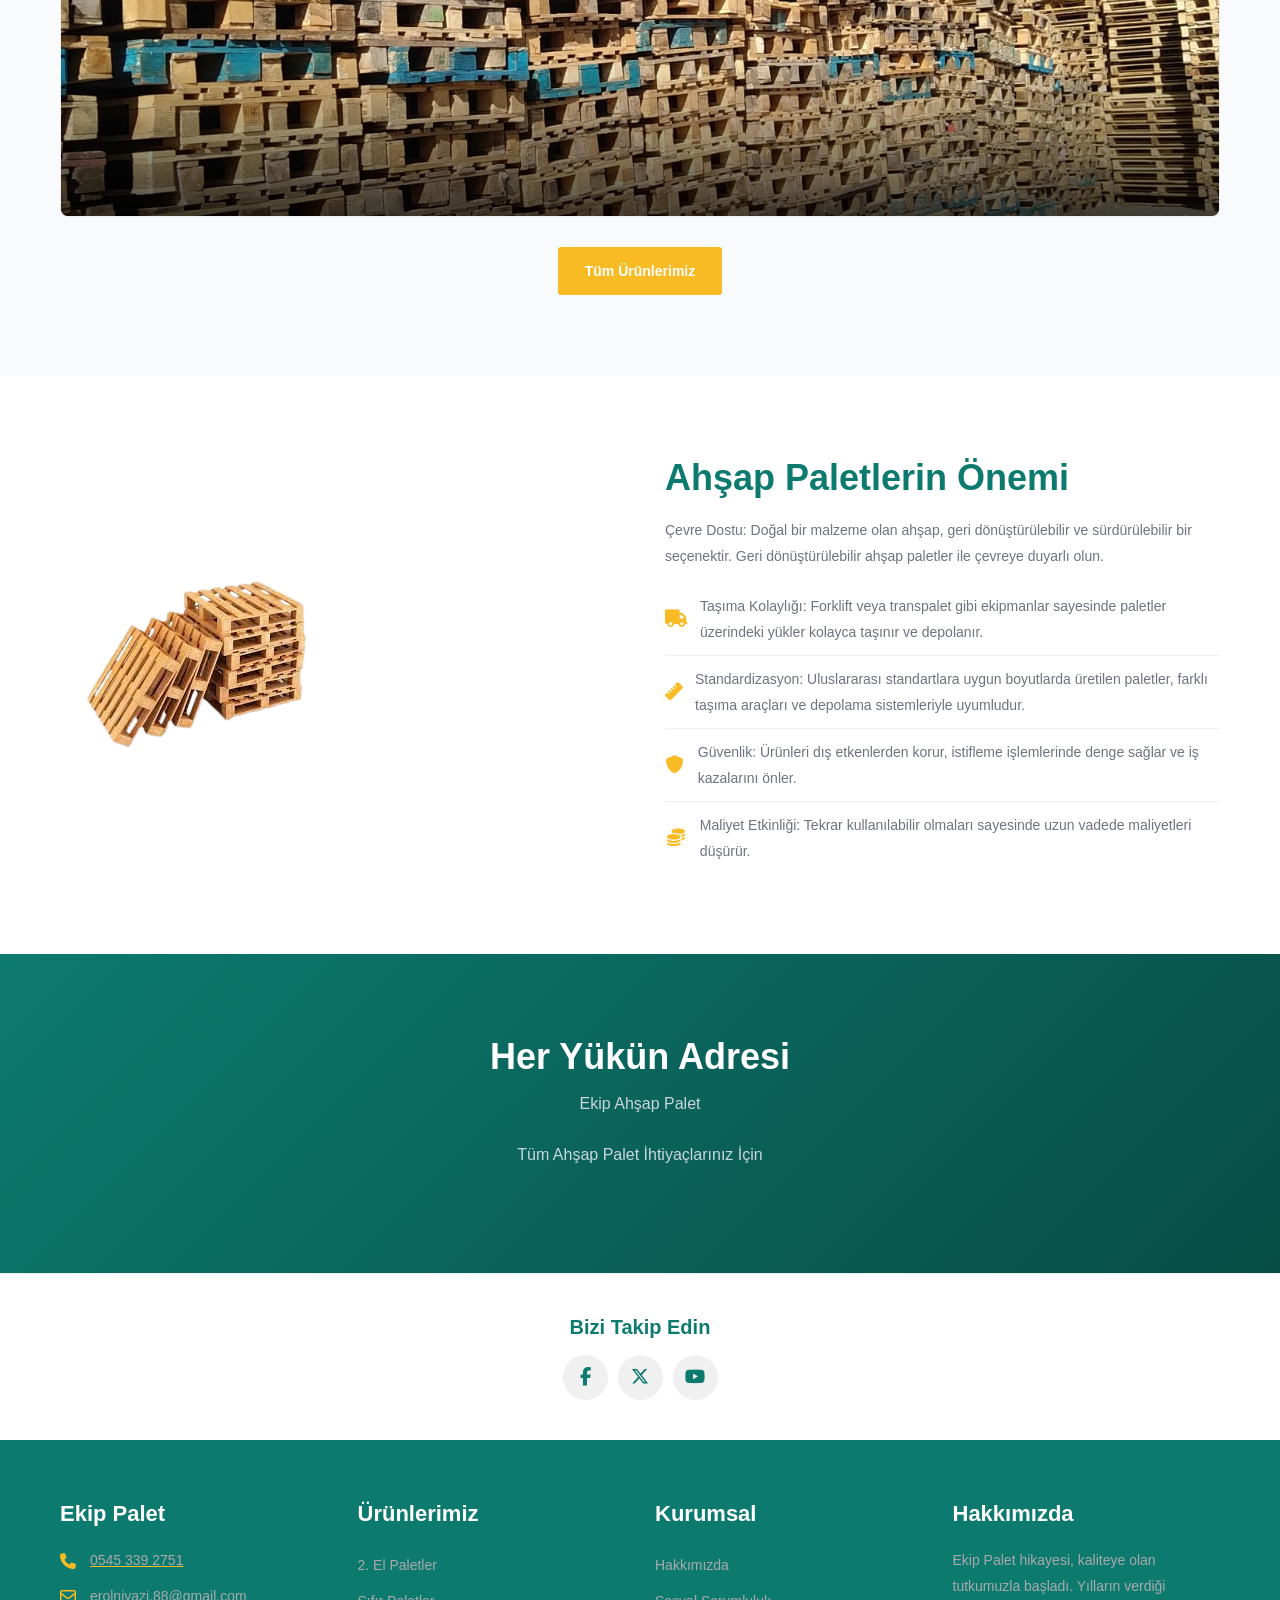
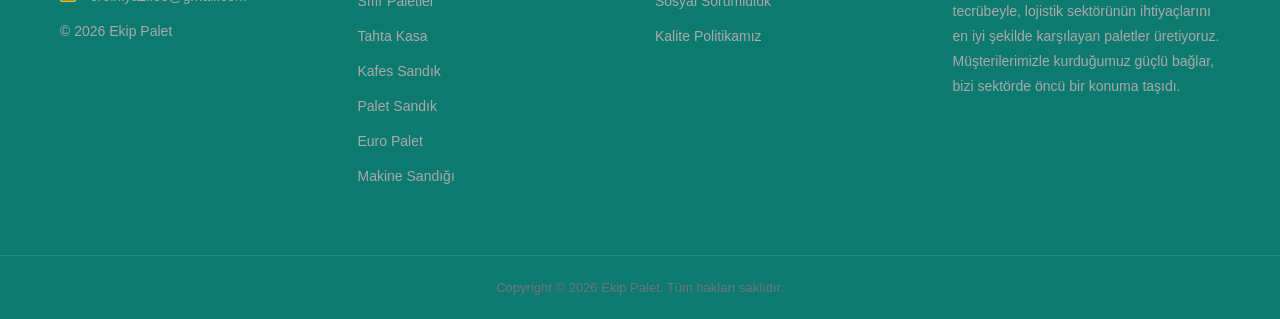
==== commit a69cb515: "SEO improvements: LocalBusiness schema, FAQ schema, h1 fix, product content, alt texts, inline JS mo" ====
--- a/index.html
+++ b/index.html
@@ -4,7 +4,7 @@
   <meta charset="UTF-8">
   <meta name="viewport" content="width=device-width, initial-scale=1">
   <title>Ahşap Palet Alımı - Ekip Palet</title>
-  <meta name="description" content="Ekip Palet AHŞAP PALET ALIM - SATIMI İkinci El Ahşap Palet Çözümleri Yerinde Hizmet Sıfır ve ikinci el ahşap paletleriniz adresinizden alınır ve tüm palet ihtiyacınız adresinize teslim edilir">
+    <meta name="description" content="Ekip Palet Söke/Aydın'da ikinci el ve sıfır ahşap palet alım satımı. Yerinde hizmet, uygun fiyat ve hızlı teslimat avantajıyla palet ihtiyacınıza çözüm.">
   <meta name="keywords" content="palet, ahşap palet, ikinci el palet, palet alım, palet satım, Aydın palet, ekip palet">
   <meta name="robots" content="index, follow">
   <link rel="canonical" href="https://ekippalet.com/">
@@ -25,18 +25,29 @@
   <script type="application/ld+json">
   {
     "@context": "https://schema.org",
-    "@type": "WebPage",
-    "name": "Ahşap Palet Alımı - Ekip Palet",
-    "description": "Ekip Palet AHŞAP PALET ALIM - SATIMI İkinci El Ahşap Palet Çözümleri.",
-    "publisher": {
-      "@type": "Organization",
-      "name": "Ekip Palet",
-      "url": "https://ekippalet.com",
-      "logo": {
-        "@type": "ImageObject",
-        "url": "https://ekippalet.com/assets/images/ekip-palet-logo.png"
+    "@type": "LocalBusiness",
+    "name": "Ekip Palet",
+    "description": "Söke/Aydın ikinci el ve sıfır ahşap palet alım satımı",
+    "url": "https://ekippalet.com",
+    "telephone": "+905453392751",
+    "email": "erolniyazi.88@gmail.com",
+    "address": {
+      "@type": "PostalAddress",
+      "streetAddress": "Bağarası Mahallesi, Çalışlı Caddesi, No:159",
+      "addressLocality": "Söke",
+      "addressRegion": "Aydın",
+      "addressCountry": "TR"
+    },
+    "openingHoursSpecification": [
+      {
+        "@type": "OpeningHoursSpecification",
+        "dayOfWeek": ["Monday", "Tuesday", "Wednesday", "Thursday", "Friday", "Saturday"],
+        "opens": "09:00",
+        "closes": "19:30"
       }
-    }
+    ],
+    "logo": "https://ekippalet.com/assets/images/ekip-palet-logo.png",
+    "image": "https://ekippalet.com/assets/images/ekip-palet-logo.png"
   }
   </script>
   <link rel="preconnect" href="https://fonts.googleapis.com">
@@ -56,7 +67,7 @@
             <a href="index.html"><img src="assets/images/ekip-palet-logo.png" alt="Ekip Palet"></a>
           </div>
           <div id="site-identity">
-            <h1 class="site-title"><a href="index.html">Ekip Palet</a></h1>
+            <div class="site-title"><a href="index.html">Ekip Palet</a></div>
             <p class="site-description">Söke/Aydın İkinci El Palet Alım</p>
           </div>
         </div>
@@ -152,8 +163,8 @@
             <div class="slider-slide"><img src="assets/images/ikinci-el-palet-fiyatlari-izmir-removebg-preview-300x246.png" alt="İkinci El Palet Fiyatları"></div>
             <div class="slider-slide"><img src="assets/images/unnamed-removebg-preview-300x183.png" alt="Palet"></div>
           </div>
-          <button class="slider-btn slider-btn-prev" onclick="slidePrev()">&#10094;</button>
-          <button class="slider-btn slider-btn-next" onclick="slideNext()">&#10095;</button>
+          <button class="slider-btn slider-btn-prev" id="sliderPrev">&#10094;</button>
+          <button class="slider-btn slider-btn-next" id="sliderNext">&#10095;</button>
           <div class="slider-dots" id="sliderDots"></div>
         </div>
       </div>
@@ -324,9 +335,9 @@
       <div class="wrapper">
         <h3>Bizi Takip Edin</h3>
         <ul class="social-icons">
-          <li><a href="https://www.facebook.com" target="_blank" rel="noopener"><i class="fa-brands fa-facebook-f"></i></a></li>
-          <li><a href="https://www.twitter.com" target="_blank" rel="noopener"><i class="fa-brands fa-x-twitter"></i></a></li>
-          <li><a href="https://www.youtube.com" target="_blank" rel="noopener"><i class="fa-brands fa-youtube"></i></a></li>
+          <li><a href="https://www.facebook.com" target="_blank" rel="nofollow noopener noreferrer"><i class="fa-brands fa-facebook-f"></i></a></li>
+          <li><a href="https://www.twitter.com" target="_blank" rel="nofollow noopener noreferrer"><i class="fa-brands fa-x-twitter"></i></a></li>
+          <li><a href="https://www.youtube.com" target="_blank" rel="nofollow noopener noreferrer"><i class="fa-brands fa-youtube"></i></a></li>
         </ul>
       </div>
     </section>
@@ -379,37 +390,6 @@
 
 </div>
 <script src="assets/js/main.js"></script>
-<script>
-var slideIndex = 0;
-var slideTimer;
-var slides = document.querySelectorAll('#sliderTrack .slider-slide');
-var totalSlides = 6;
-
-function showSlide(n) {
-  slideIndex = ((n % totalSlides) + totalSlides) % totalSlides;
-  var track = document.getElementById('sliderTrack');
-  var slideWidth = 100 / totalSlides;
-  track.style.transform = 'translateX(-' + (slideIndex * slideWidth) + '%)';
-  var dots = document.querySelectorAll('.slider-dot');
-  dots.forEach(function(d, i) { d.classList.toggle('active', i === slideIndex); });
-}
-
-function slideNext() { clearInterval(slideTimer); showSlide(slideIndex + 1); startTimer(); }
-function slidePrev() { clearInterval(slideTimer); showSlide(slideIndex - 1); startTimer(); }
-function goToSlide(n) { clearInterval(slideTimer); showSlide(n); startTimer(); }
-function startTimer() { slideTimer = setInterval(function() { showSlide(slideIndex + 1); }, 3000); }
-
-document.addEventListener('DOMContentLoaded', function() {
-  var dotsContainer = document.getElementById('sliderDots');
-  for (var i = 0; i < totalSlides; i++) {
-    var dot = document.createElement('span');
-    dot.className = 'slider-dot' + (i === 0 ? ' active' : '');
-    dot.setAttribute('onclick', 'goToSlide(' + i + ')');
-    dotsContainer.appendChild(dot);
-  }
-  showSlide(0);
-  startTimer();
-});
-</script>
+
 </body>
 </html>
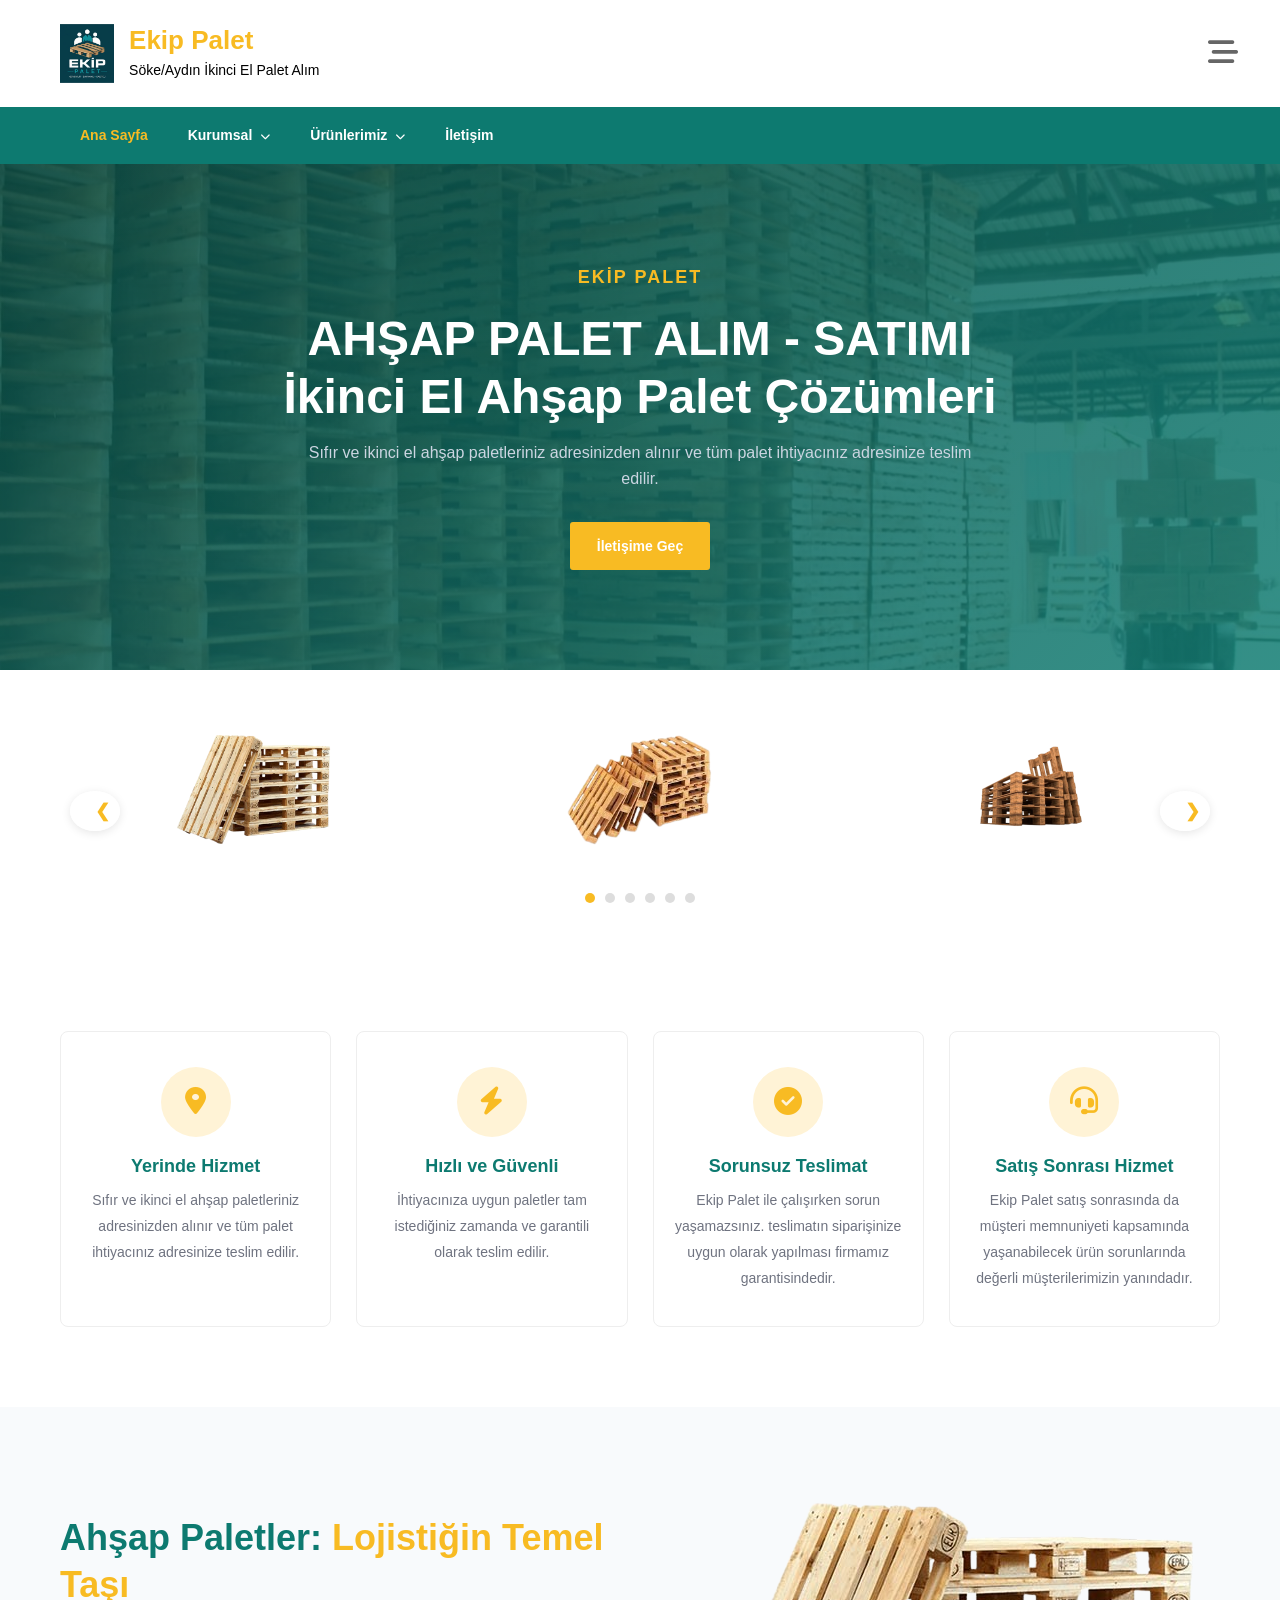
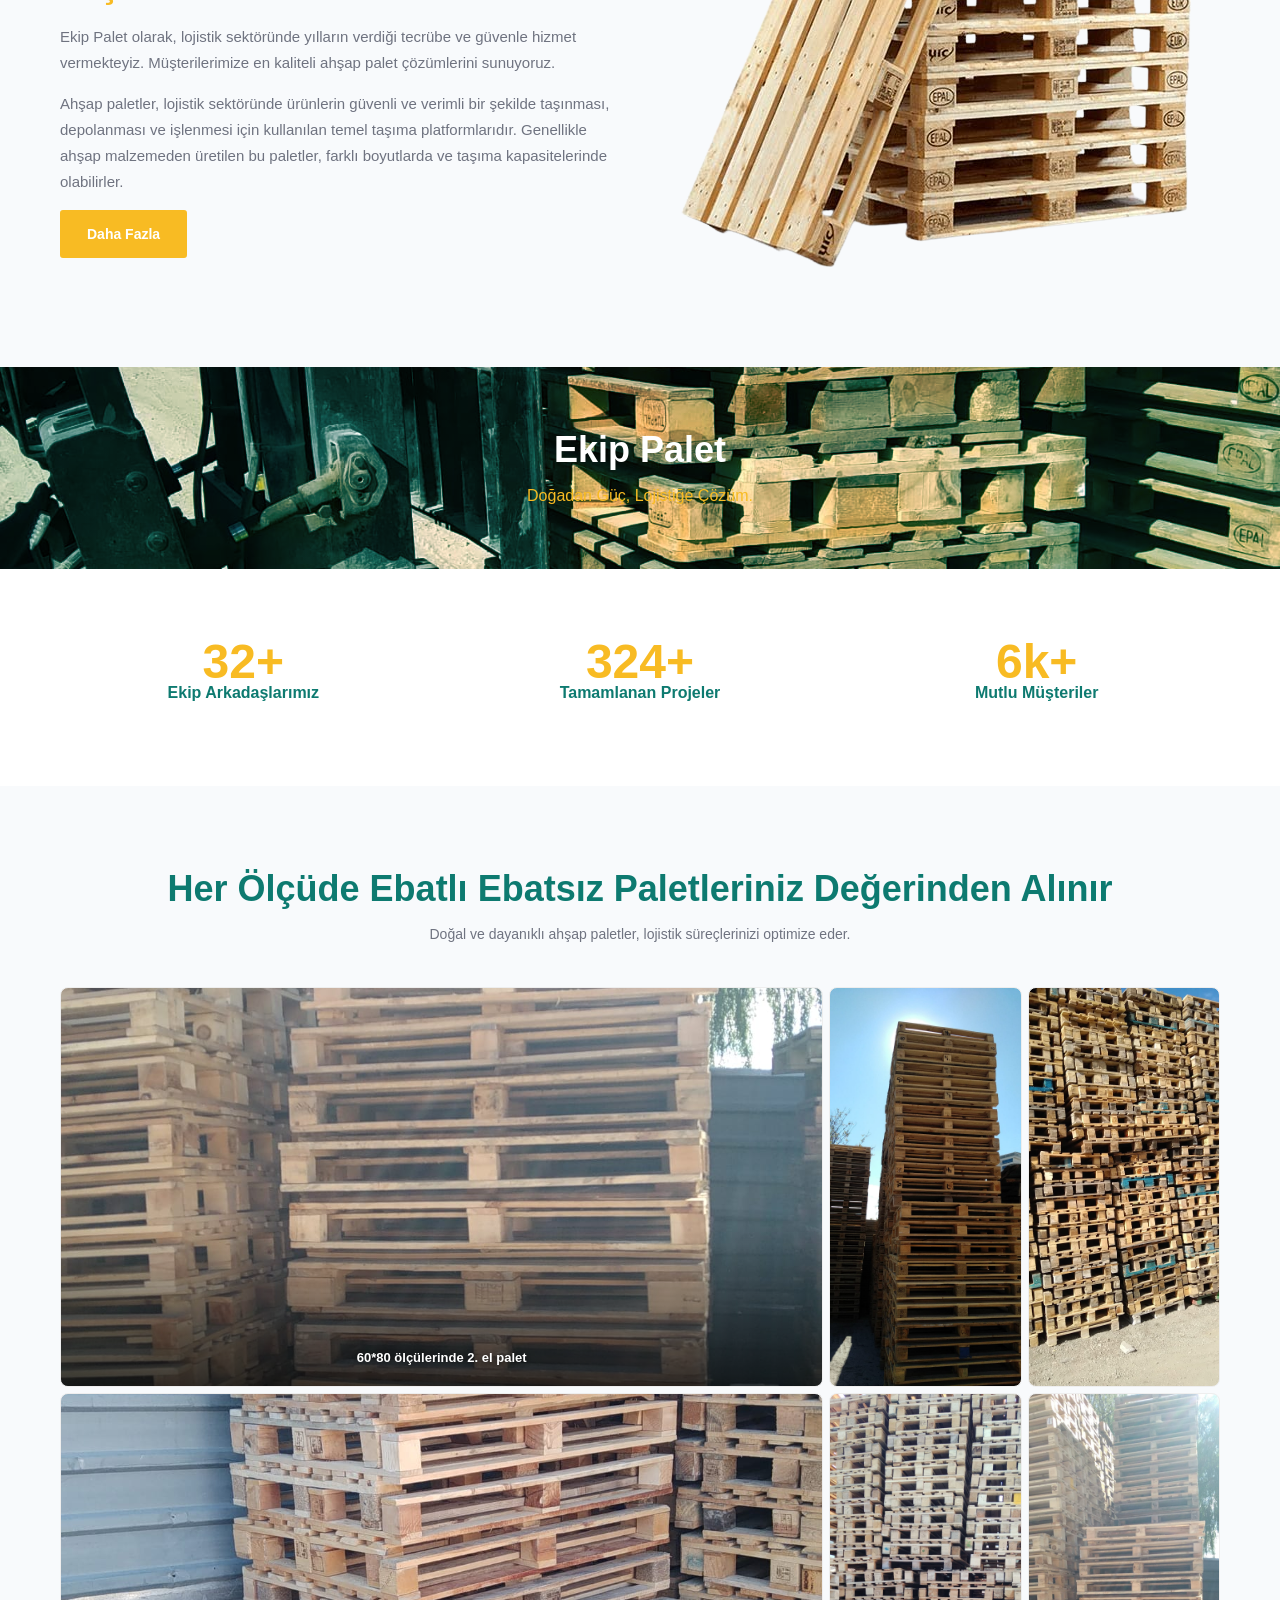
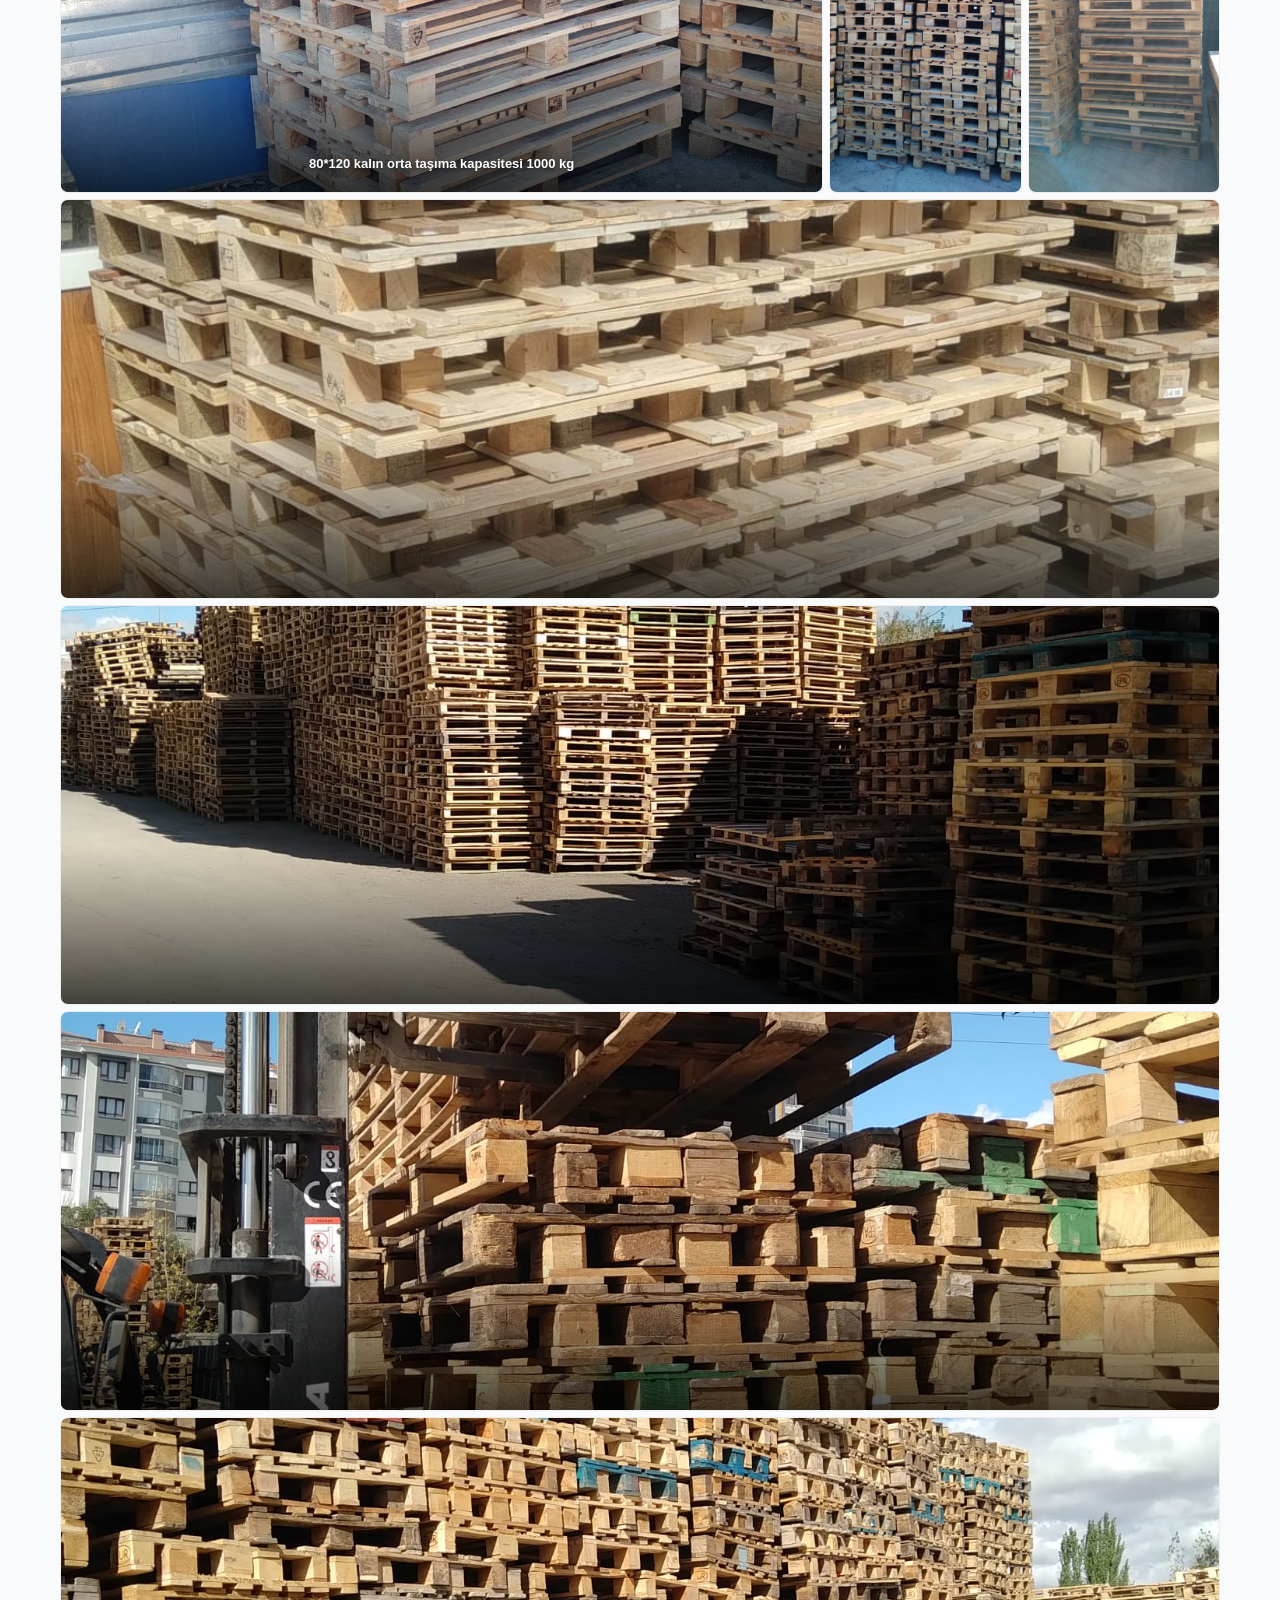
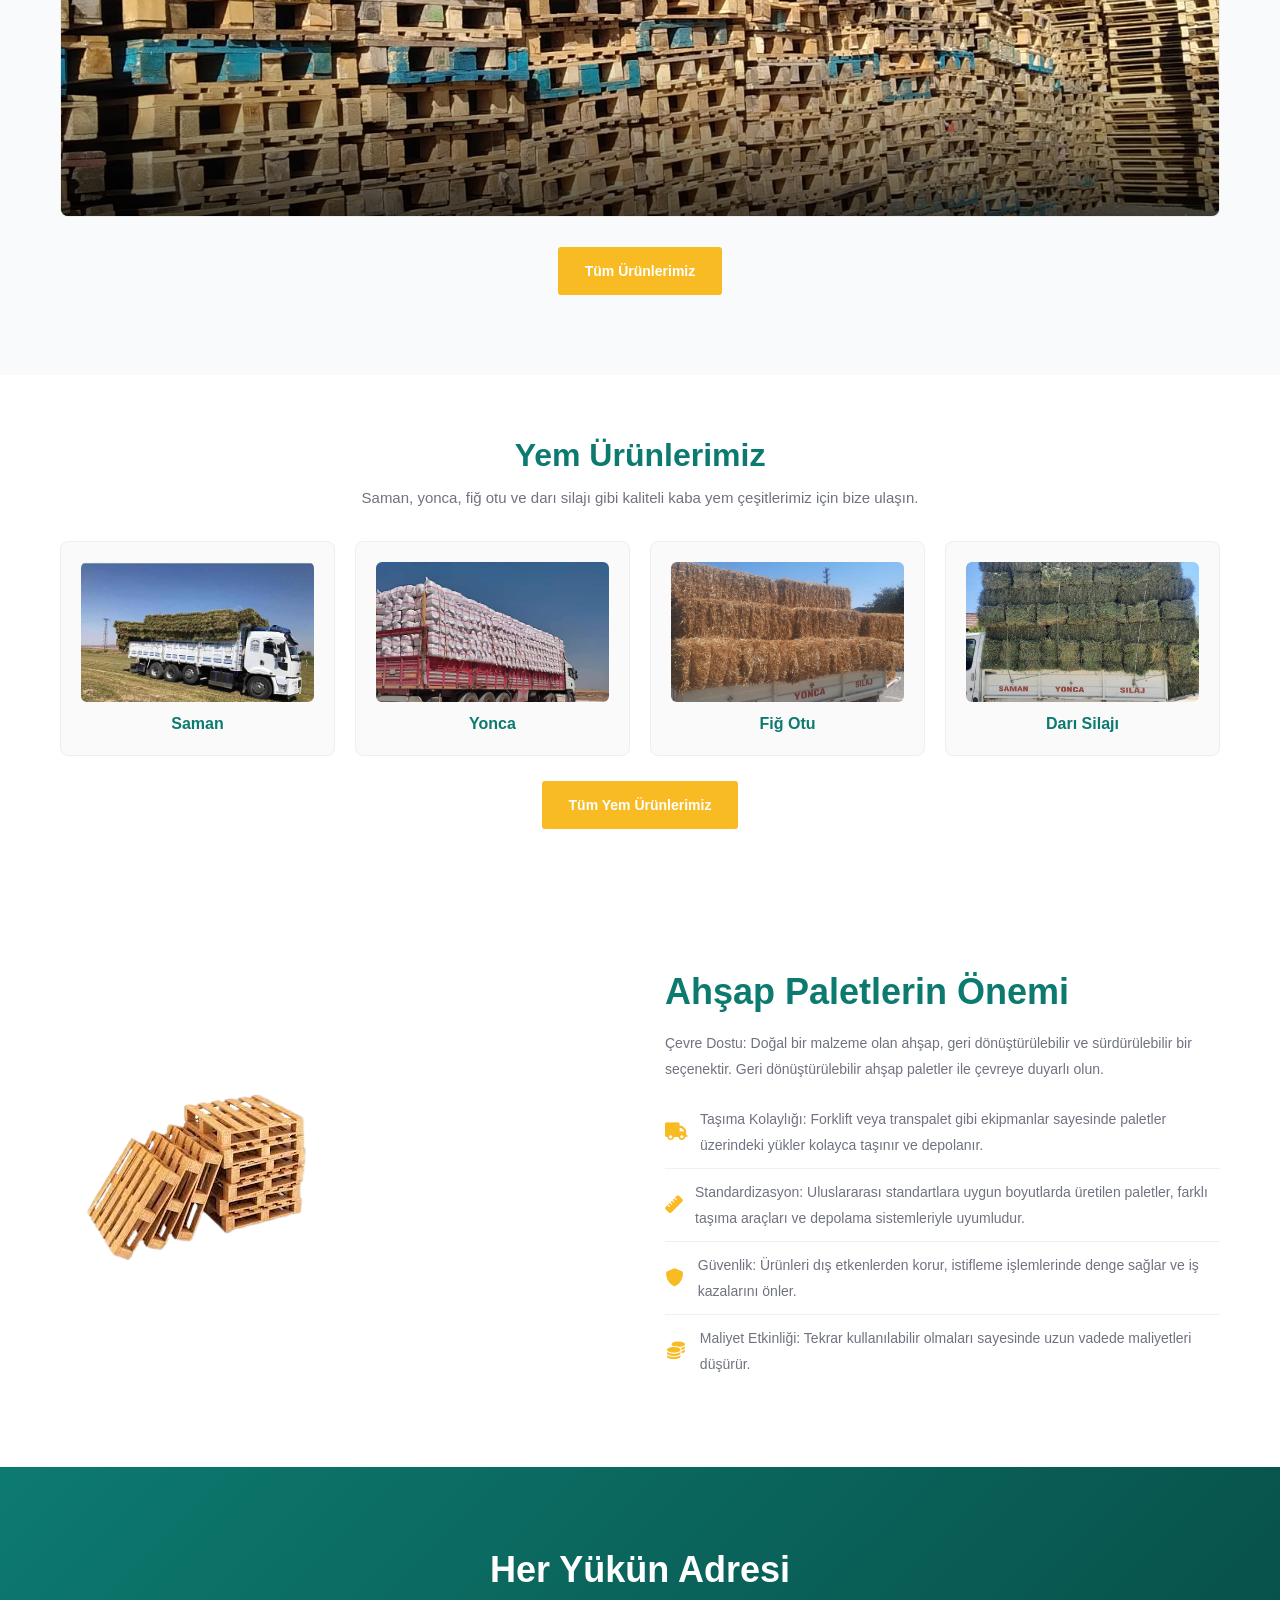
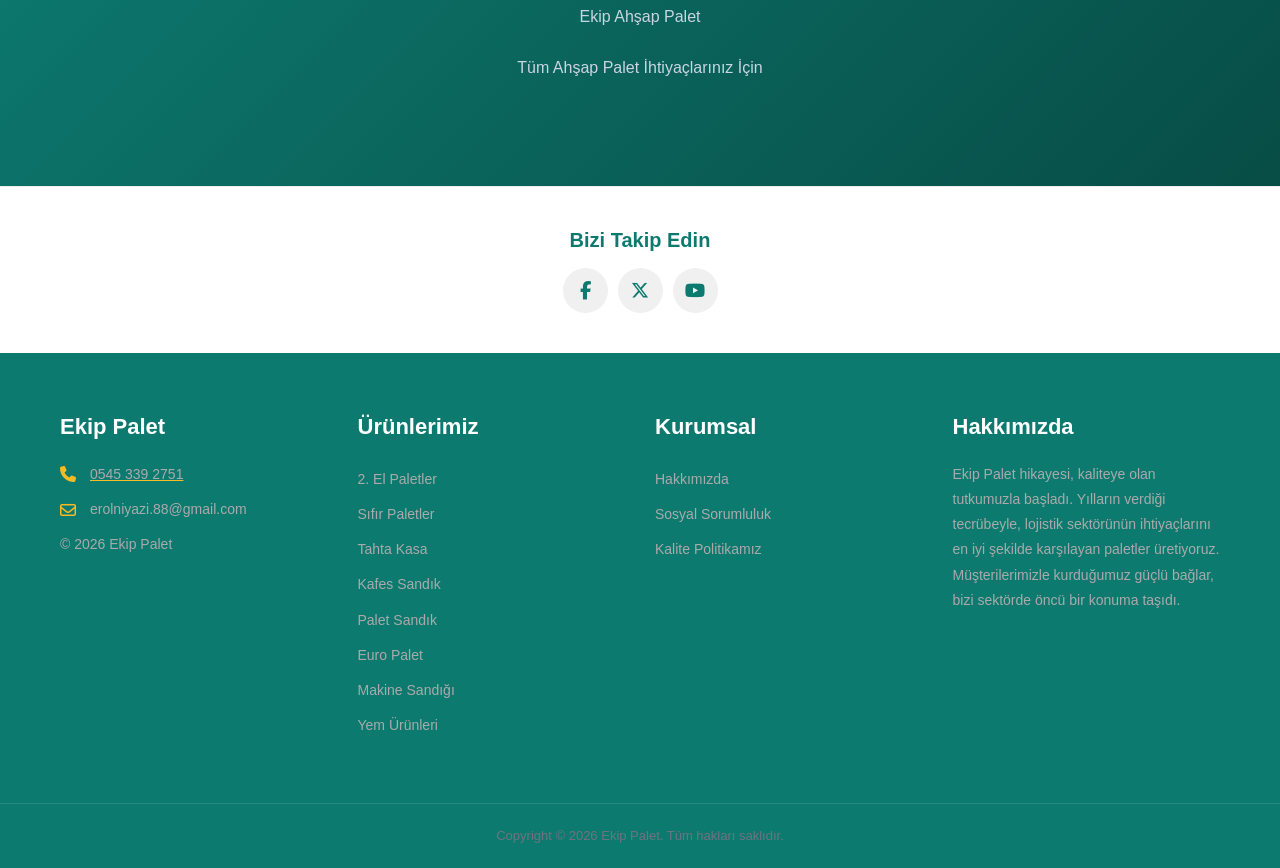
==== commit aef0a582: "yem" ====
--- a/index.html
+++ b/index.html
@@ -124,6 +124,7 @@
                 <li><a href="palet-sandik.html">Palet Sandık</a></li>
                 <li><a href="kafes-sandik.html">Kafes Sandık</a></li>
                 <li><a href="tahta-kasa.html">Tahta Kasa</a></li>
+                <li><a href="yem-urunleri.html">Yem Ürünleri</a></li>
               </ul>
             </li>
             <li><a href="iletisim.html">İletişim</a></li>
@@ -300,6 +301,33 @@
       </div>
     </section>
 
+    <!-- YEM PRODUCTS -->
+    <section class="yem-home-section">
+      <div class="wrapper">
+        <h2>Yem Ürünlerimiz</h2>
+        <p class="subtitle">Saman, yonca, fiğ otu ve darı silajı gibi kaliteli kaba yem çeşitlerimiz için bize ulaşın.</p>
+        <div class="yem-home-grid">
+          <a href="yem-urunleri.html#saman" class="yem-home-card">
+            <div class="yem-home-img"><img src="assets/images/saman-1.jpg" alt="Saman"></div>
+            <h3>Saman</h3>
+          </a>
+          <a href="yem-urunleri.html#yonca" class="yem-home-card">
+            <div class="yem-home-img"><img src="assets/images/yonca-1.jpg" alt="Yonca"></div>
+            <h3>Yonca</h3>
+          </a>
+          <a href="yem-urunleri.html#fig-otu" class="yem-home-card">
+            <div class="yem-home-img"><img src="assets/images/fig-otu-1.jpg" alt="Fiğ Otu"></div>
+            <h3>Fiğ Otu</h3>
+          </a>
+          <a href="yem-urunleri.html#dari-silaji" class="yem-home-card">
+            <div class="yem-home-img"><img src="assets/images/dari-silaji-1.jpg" alt="Darı Silajı"></div>
+            <h3>Darı Silajı</h3>
+          </a>
+        </div>
+        <div class="more-link"><a href="yem-urunleri.html" class="btn">Tüm Yem Ürünlerimiz</a></div>
+      </div>
+    </section>
+
     <!-- IMPORTANCE -->
     <section class="importance">
       <div class="wrapper">
@@ -364,6 +392,7 @@
               <li><a href="palet-sandik.html">Palet Sandık</a></li>
               <li><a href="euro-palet.html">Euro Palet</a></li>
               <li><a href="makine-sandigi.html">Makine Sandığı</a></li>
+              <li><a href="yem-urunleri.html">Yem Ürünleri</a></li>
             </ul>
           </div>
           <div class="footer-widget">
--- a/assets/css/style.css
+++ b/assets/css/style.css
@@ -201,8 +201,9 @@
 .gallery-grid .gallery-icon{line-height:0}
 .gallery-grid .gallery-icon img{width:100%;height:auto;object-fit:cover;aspect-ratio:9/16;border-radius:4px;transition:opacity .3s}
 .gallery-grid .gallery-icon img:hover{opacity:.85}
-@media(max-width:768px){.gallery-columns-4 .gallery-item{width:50%}}
-@media(max-width:480px){.gallery-columns-4 .gallery-item{width:100%}}
+.gallery-columns-3 .gallery-item{width:33.33%}
+@media(max-width:768px){.gallery-columns-4 .gallery-item{width:50%}.gallery-columns-3 .gallery-item{width:50%}}
+@media(max-width:480px){.gallery-columns-4 .gallery-item{width:100%}.gallery-columns-3 .gallery-item{width:100%}}
 
 /* IMAGE ACCORDION */
 .image-accordion{display:flex;gap:6px;height:400px;margin-bottom:6px}
@@ -213,6 +214,33 @@
 .image-accordion .accordion-item .title{position:absolute;bottom:0;left:0;right:0;padding:15px;color:#fff;font-size:13px;font-weight:600;text-shadow:0 1px 4px rgba(0,0,0,.5);opacity:0;transform:translateY(10px);transition:all .4s;z-index:2;text-align:center}
 .image-accordion .accordion-item.active .title{opacity:1;transform:translateY(0)}
 @media(max-width:768px){.image-accordion{height:250px}.image-accordion .accordion-item .title{font-size:11px;padding:10px}}
+
+/* YEM HOME */
+.yem-home-section{padding:60px 0;background:#fff}
+.yem-home-section h2{text-align:center;font-size:32px;font-weight:700;color:#0D7A70;margin:0 0 8px}
+.yem-home-section .subtitle{text-align:center;color:#6f7380;margin-bottom:30px;font-size:15px}
+.yem-home-grid{display:grid;grid-template-columns:repeat(4,1fr);gap:20px}
+.yem-home-card{display:block;text-align:center;padding:20px;border:1px solid #eee;border-radius:8px;text-decoration:none;transition:all .3s;background:#fafafa}
+.yem-home-card:hover{box-shadow:0 10px 40px rgba(0,0,0,.08);border-color:#F8BB23;transform:translateY(-3px)}
+.yem-home-card .yem-home-img{height:140px;display:flex;align-items:center;justify-content:center;margin-bottom:12px;overflow:hidden;border-radius:6px}
+.yem-home-card .yem-home-img img{width:100%;height:100%;object-fit:cover;transition:transform .3s}
+.yem-home-card:hover .yem-home-img img{transform:scale(1.08)}
+.yem-home-card h3{font-size:16px;font-weight:600;color:#0D7A70;margin:0}
+.yem-home-section .more-link{text-align:center;margin-top:25px}
+@media(max-width:768px){.yem-home-grid{grid-template-columns:repeat(2,1fr)}}
+@media(max-width:480px){.yem-home-grid{grid-template-columns:1fr}}
+
+/* YEM PRODUCT SECTIONS */
+.yem-section{border:1px solid #eee;border-radius:8px;padding:30px;margin-bottom:30px;background:#fff;transition:box-shadow .3s}
+.yem-section:hover{box-shadow:0 10px 40px rgba(0,0,0,.06)}
+.yem-section:last-child{margin-bottom:0}
+.yem-header{margin-bottom:20px}
+.yem-header h2{font-size:28px;font-weight:700;color:#0D7A70;margin:0 0 12px;padding-bottom:10px;border-bottom:3px solid #F8BB23}
+.yem-header p{color:#6f7380;margin-bottom:10px;font-size:15px;line-height:1.7}
+.yem-header ul{margin:10px 0 0;padding-left:18px}
+.yem-header ul li{color:#6f7380;margin-bottom:6px;font-size:14px}
+.yem-header ul li strong{color:#0D7A70}
+.yem-section .gallery-grid{margin-top:10px}
 
 @media(max-width:768px){
   .menu-toggle{display:block;height:80px;position:relative;background-color:transparent;min-width:80px;border:none;margin-left:-15px;border-radius:0;padding:0}
